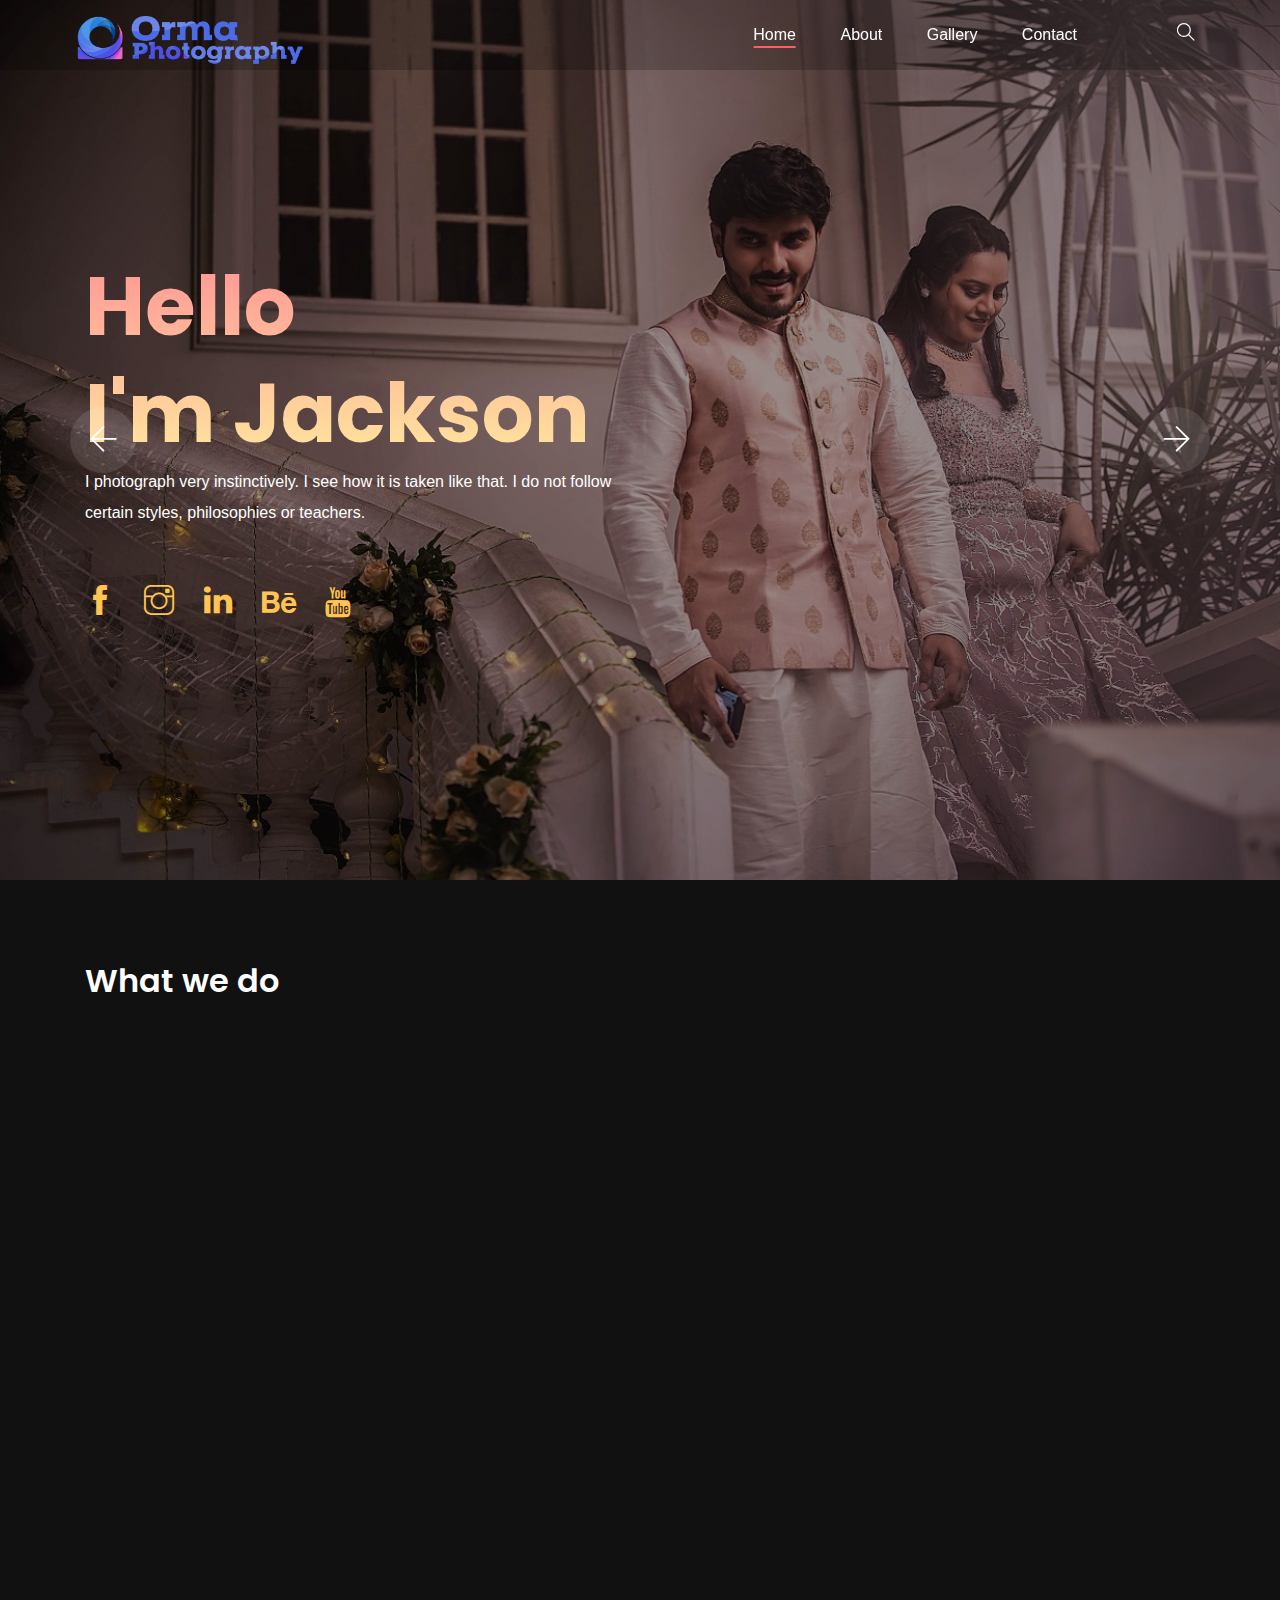
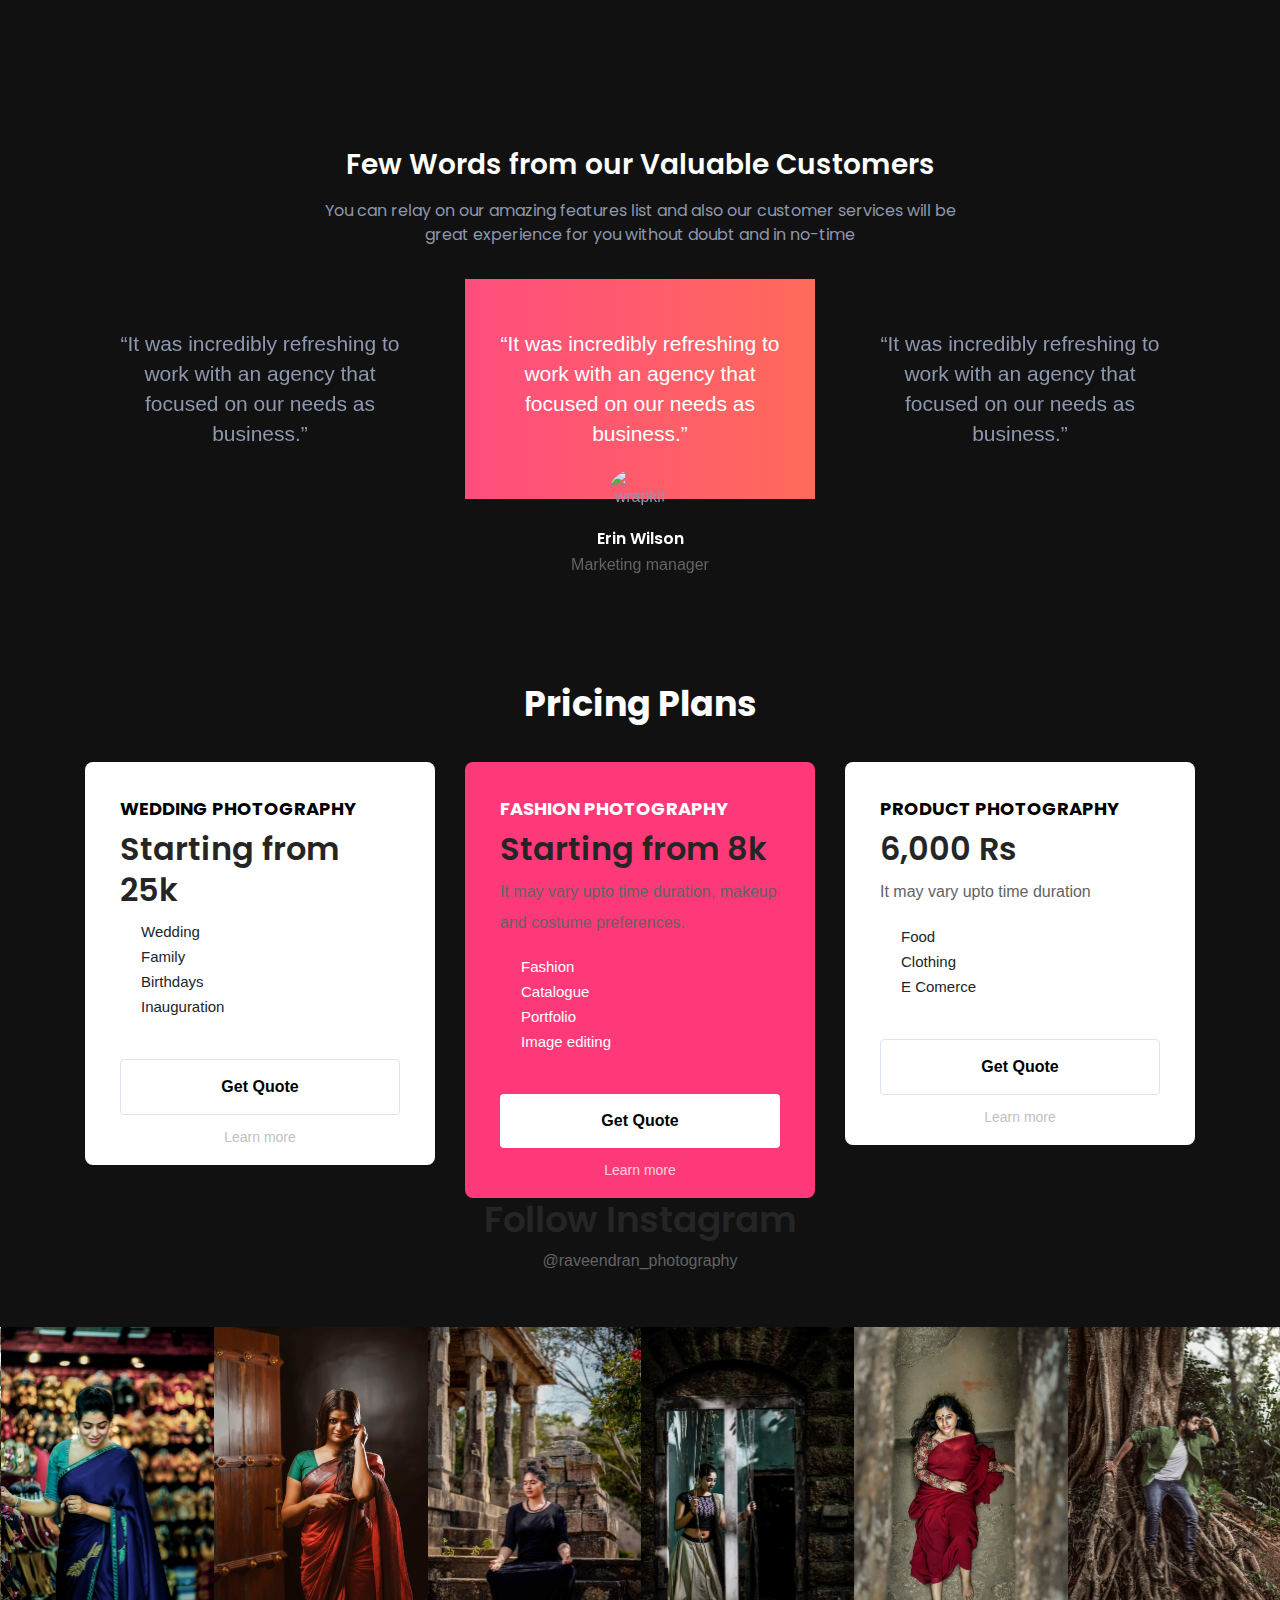
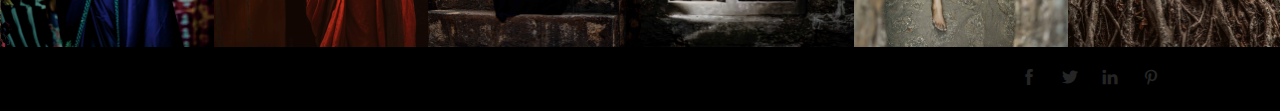
==== index.html @ dded80ff "first view" ====
<!DOCTYPE html>
<html lang="en">

<head>
    <meta charset="UTF-8">
    <meta name="description" content="">
    <meta http-equiv="X-UA-Compatible" content="IE=edge">
    <meta name="viewport" content="width=device-width, initial-scale=1, shrink-to-fit=no">
     
    <link rel="stylesheet" href="https://maxcdn.bootstrapcdn.com/font-awesome/4.7.0/css/font-awesome.min.css">
    <!-- Title -->
    <title>Orma</title>

    <!-- Favicon -->
    <link rel="icon" href="./img/core-img/">

    <!-- Stylesheet -->
    <link rel="stylesheet" href="style.css">

</head>

<body style="background-color: #111;"> 
    <!-- Preloader -->
    <div id="preloader">
        <div class="loader"></div>
    </div>
    <!-- /Preloader -->

    <!-- Top Search Form Area -->
    <div class="top-search-area">
        <div class="modal fade" id="searchModal" tabindex="-1" role="dialog" aria-hidden="true">
            <div class="modal-dialog modal-dialog-centered" role="document">
                <div class="modal-content">
                    <div class="modal-body">
                        <!-- Close -->
                        <button type="button" class="btn close-btn" data-dismiss="modal"><i class="ti-close"></i></button>
                        <!-- Form -->
                        <form action="index.html" method="post">
                            <input type="search" name="top-search-bar" class="form-control" placeholder="Search and hit enter...">
                            <button type="submit">Search</button>
                        </form>
                    </div>
                </div>
            </div>
        </div>
    </div>

    <!-- Header Area Start -->
    <header class="header-area">
        <!-- Main Header Start -->
        <div class="main-header-area">
            <div class="classy-nav-container breakpoint-off">
                <div class="container">
                    <!-- Classy Menu -->
                    <nav class="classy-navbar justify-content-between" id="alimeNav">

                        <!-- Logo -->
                        <!-- <div class="logo-heading" style="display: flex;" > -->
                        <div class="logo">
                            <a class="nav-brand" href="./index.html"><img src="./img/bg-img/Orma Web.png" style="height: 100px;width: 270px;margin: -40px;" alt=""> </a>  
                        </div>
                        <!-- <div class="heading">
                            <h1 style="color: white;">Orma</h1>
                        </div> -->
                     <!-- </div> -->

                        <!-- Navbar Toggler -->
                        <div class="classy-navbar-toggler">
                            <span class="navbarToggler"><span></span><span></span><span></span></span>
                        </div>

                        <!-- Menu -->
                        <div class="classy-menu">
                            <!-- Menu Close Button -->
                            <div class="classycloseIcon">
                                <div class="cross-wrap"><span class="top"></span><span class="bottom"></span></div>
                            </div>
                            <!-- Nav Start -->
                            <div class="classynav">
                                <ul id="nav">
                                    <li class="active"><a href="./index.html">Home</a></li>
                                    <li><a href="./about.html">About</a></li>
                                    <li><a href="./gallery.html">Gallery</a></li>
                                    <!-- <li><a href="./blog.html">Blog</a></li> -->
                                    <li><a href="./contact.html">Contact</a></li>
                                    <script src="https://apps.elfsight.com/p/platform.js" defer></script>
                                    <div style="margin-right: 110px;"  class="elfsight-app-1a7694f8-0f76-4dac-913d-a33b64ca2286"></div>
                                        </ul>
                                    </li>
                                   
                                </ul>

                                <!-- Search Icon -->
                                <div class="search-icon" data-toggle="modal" data-target="#searchModal"><i class="ti-search"></i></div>
                            </div>
                            <!-- Nav End -->
                        </div>
                    </nav>
                </div>
            </div>
        </div>
    </header>
    <!-- Header Area End -->

    <!-- Welcome Area Start -->
    <section class="welcome-area">
        <div class="welcome-slides owl-carousel">
            <!-- Single Slide -->
            <div class="single-welcome-slide bg-img bg-overlay" style="background-image: url(img/bg-img/wed41.jpeg);">
                <div class="container h-100">
                    <div class="row h-100 align-items-center">
                        <!-- Welcome Text -->
                        <div class="col-12 col-lg-8 col-xl-6">
                            <div class="welcome-text">
                                <h2 data-animation="bounceInDown" data-delay="900ms">Hello <br>I'm Jackson</h2>
                                <p data-animation="bounceInDown" data-delay="500ms">I photograph very instinctively. I see how it is taken like that. I do not follow certain styles, philosophies or teachers.</p>
                                <div class="center">
                                    <div class="social icon" style="font-size: xx-large;">
                                        <a href="https://www.facebook.com/orma2016/"><i class="ti-facebook" aria-hidden="true"></i></a>
                                    <a href="https://www.instagram.com/rageesh_raveendran_photography/"><i class="ti-instagram" aria-hidden="true"></i></a>
                                    <a href="https://www.linkedin.com/in/rageesh-r-1a4379125/"><i class="ti-linkedin" aria-hidden="true"></i></a>
                                    <!-- <a href="#"><i class="ti-pinterest" aria-hidden="true"></i></a> -->
                                    <a href="https://www.behance.net/rageeshraveend"><i class="fa fa-behance" aria-hidden="true"></i></a>
                                    <a href="https://youtube.com/channel/UChE6YQY54NoY6M9nlFp555Q"><i class="fa fa-youtube" aria-hidden="true"></i></a>
                                    </div>
                                  </div>
                                <div class="hero-btn-group" data-animation="bounceInDown" data-delay="100ms">
                                    <!-- <a href="#" class="btn alime-btn mb-3 mb-sm-0 mr-4">Get a Quote</a>
                                    <a class="hero-mail-contact" href="mailto:hello.alime@gmail.com">hello.alime@gmail.com</a> -->
                                    
                                </div>
                            </div>
                        </div>
                    </div>
                </div>
            </div>

            

            <!-- Single Slide -->
            <div class="single-welcome-slide bg-img bg-overlay" style="background-image: url(img/bg-img/2.jpg);">
                <div class="container h-100">
                    <div class="row h-100 align-items-center">
                        <!-- Welcome Text -->
                        <div class="col-12 col-lg-8 col-xl-6">
                            <div class="welcome-text">
                                <h2 data-animation="bounceInUp" data-delay="100ms">Hello <br>I'm Alime</h2>
                                <p data-animation="bounceInUp" data-delay="500ms">I photograph very instinctively. I see how it is taken like that. I do not follow certain styles, philosophies or teachers.</p>
                                <!-- <div class="hero-btn-group" data-animation="bounceInUp" data-delay="900ms">
                                    <a href="#" class="btn alime-btn mb-3 mb-sm-0 mr-4">Get a Quote</a>
                                    <a class="hero-mail-contact" href="mailto:hello.alime@gmail.com">hello.alime@gmail.com</a>
                                </div> -->
                                
                                <div class="social icon" style="font-size: xx-large;">
                                    <a href="https://www.facebook.com/orma2016/"><i class="ti-facebook" aria-hidden="true"></i></a>
                                    <a href="https://www.instagram.com/rageesh_raveendran_photography/"><i class="ti-instagram" aria-hidden="true"></i></a>
                                    <a href="https://www.linkedin.com/in/rageesh-r-1a4379125/"><i class="ti-linkedin" aria-hidden="true"></i></a>
                                    <!-- <a href="#"><i class="ti-pinterest" aria-hidden="true"></i></a> -->
                                    <a href="https://www.behance.net/rageeshraveend"><i class="fa fa-behance" aria-hidden="true"></i></a>
                                    <a href="https://youtube.com/channel/UChE6YQY54NoY6M9nlFp555Q"><i class="fa fa-youtube" aria-hidden="true"></i></a>
                                </div>
                                <!--Div where the WhatsApp will be rendered-->  
                                <div id="WAButton"></div>  

                            </div>
                        </div>
                    </div>
                </div>
            </div>
        </div>
    </section>

    <!-- Welcome Area End -->

    


    <!-- Blog Area Start -->
    <div class="alime-blog-area section-padding-80-0 mb-70">
        <div class="container">
            <h2 style="color: white;">What we do</h2>
            <div class="row">

                  <!-- Single Blog Area -->
                  <div class="col-12 col-lg-12">
                    <div class="single-post-area wow fadeInUpBig" data-wow-delay="700ms">
                        <!-- Post Thumbnail -->
                        <a href="wedding.html" class="post-thumbnail"><img src="img/bg-img/wed26.jpeg" alt=""></a>
                        <!-- Post Catagory -->
                        <a href="wedding.html" class="btn post-catagory">wedding</a>
                        <!-- Post Conetent -->
                        <div class="post-content">
                            <div class="post-meta">
                                <!-- <a href="#">May 19, 2019</a>
                                <a href="#">3 Comment</a> -->
                            </div>
                            <!-- <a href="wedding.html" class="post-title">The Female Body Shape Men Find Most Attractive</a> -->
                        </div>
                    </div>
                </div>

                 <!-- Single Blog Area -->
                 <div class="col-12 col-sm-12 col-lg-12">
                    <div class="single-post-area wow fadeInUpBig" data-wow-delay="700ms">
                        <!-- Post Thumbnail -->
                        <a href="fashion.html" class="post-thumbnail"><img src="img/bg-img/fsh10.jpeg" alt=""></a>
                        <!-- Post Catagory -->
                        <a href="fashion.html" class="btn post-catagory">Fashion </a>
                        <!-- Post Conetent -->
                        <div class="post-content">
                            <div class="post-meta">
                                <!-- <a href="#">May 19, 2019</a>
                                <a href="#">3 Comment</a> -->
                            </div>
                            <!-- <a href="fashion.html" class="post-title">Vietnam's largest art community</a> -->
                        </div>
                    </div>
                </div>


                <!-- Single Blog Area -->
                <div class="col-6 col-sm-6 col-lg-6">
                    <div class="single-post-area wow fadeInUpBig " data-wow-delay="400ms">
                        <!-- Post Thumbnail -->
                        <a href="celebraty.html" class="post-thumbnail"><img src="img/bg-img/cel8.jpeg" alt=""></a>
                        <!-- Post Catagory -->
                        <a href="celebraty.html" class="btn post-catagory">CELEBRATY</a>
                        <!-- Post Conetent -->
                        <div class="post-content">
                            <div class="post-meta">
                                <!-- <a href="#">May 19, 2019</a>
                                <a href="#">3 Comment</a> -->
                            </div>
                            <!-- <a href="celebraty.html" class="post-title">URBAN THEORIES</a> -->
                        </div>
                    </div>
                </div>

               

                <!-- Single Blog Area -->
                <div class="col-6 col-sm-6 col-lg-6">
                    <div class="single-post-area wow fadeInUpBig" data-wow-delay="100ms">
                        <!-- Post Thumbnail -->
                        <a href="Ad.html" class="post-thumbnail"><img src="img/bg-img/gym4.jpeg" alt=""></a>
                        <!-- Post Catagory -->
                        <a href="Ad.html" class="btn post-catagory">AD Shoot</a>
                        <!-- Post Conetent -->
                        <div class="post-content">
                            <div class="post-meta">
                                <!-- <a href="#">May 19, 2019</a>
                                <a href="#">3 Comment</a> -->
                            </div>
                            <!-- <a href="Ad.html" class="post-title">Photo awards of the year</a> -->
                        </div>
                    </div>
                </div>

              

                <!-- Single Blog Area -->
                <div class="col-12 col-lg-12">
                    <div class="single-post-area wow fadeInUpBig" data-wow-delay="100ms">
                        <!-- Post Thumbnail -->
                        <a href="product.html" class="post-thumbnail"><img src="img/bg-img/pro2.jpeg" alt=""></a>
                        <!-- Post Catagory -->
                        <a href="product.html" class="btn post-catagory">Product</a>
                        <!-- Post Conetent -->
                        <div class="post-content">
                            <div class="post-meta">
                                <!-- <a href="#">May 19, 2019</a>
                                <a href="#">3 Comment</a> -->
                            </div>
                            <!-- <a href="product.html" class="post-title">Burujh Khalifa</a> -->
                        </div>
                    </div>
                </div>

                <!-- Single Blog Area -->
                <div class="col-12 col-lg-12">
                    <div class="single-post-area wow fadeInUpBig" data-wow-delay="100ms">
                        <!-- Post Thumbnail -->
                        <a href="product.html" class="post-thumbnail"><img src="img/bg-img/pro6.jpeg" alt=""></a>
                        <!-- Post Catagory -->
                        <a href="product.html" class="btn post-catagory">Food</a>
                        <!-- Post Conetent -->
                        <div class="post-content">
                            <div class="post-meta">
                                <!-- <a href="#">May 19, 2019</a>
                                <a href="#">3 Comment</a> -->
                            </div>
                            <!-- <a href="product.html" class="post-title">Burujh Khalifa</a> -->
                        </div>
                    </div>
                </div>
        

            </div>
        </div>
    </div>
    <!-- Blog Area End -->

    <!-- <section>
        <div class="testimonial2 py-5">
            <div class="container">
              <div class="heading">
              </div>
              <div class="owl-carousel owl-theme testi2 mt-4">
                <div class="item">
                  <div class="row position-relative">
                    <div class="col-lg-6 col-md-6 align-self-center">
                      <button class="btn rounded-circle btn-danger btn-md"><i class="icon-bubble"></i></button>
                      <h4 class="my-3">testimonial</h4>
                      <p>
                        Lorem ipsum dolor sit amet, consectetur adipisicing elit, sed do eiusmod tempor incididunt ut labore et dolore magna aliqua. Ut enim ad minim veniam, quis nostrud exercitation ullamco laboris nisi ut aliquip ex ea commodo consequat.
                      </p>
                      <h5 class="mt-4">Simon Duo</h5>
                      <h6 class="subtitle font-weight-normal">Partner, Brevin</h6>
                    </div>
                    <div class="col-lg-6 col-md-6 image-thumb d-none d-md-block">
                      <img src="https://mir-s3-cdn-cf.behance.net/project_modules/max_1200/b105ad89725045.5dfdf1f580059.jpg" alt="wrapkit" class="rounded-circle img-fluid" />
                    </div>
                  </div>
                </div>
                <div class="item">
                  <div class="row position-relative">
                    <div class="col-lg-6 col-md-6 align-self-center">
                      <button class="btn rounded-circle btn-danger btn-md"><i class="icon-bubble"></i></button>
                      <h4 class="my-3">Customer Reviews</h4>
                      <p>
                        Lorem ipsum dolor sit amet, consectetur adipisicing elit, sed do eiusmod tempor incididunt ut labore et dolore magna aliqua. Ut enim ad minim veniam, quis nostrud exercitation ullamco laboris nisi ut aliquip ex ea commodo consequat.
                      </p>
                      <h5 class="mt-4">Simon Duo</h5>
                      <h6 class="subtitle font-weight-normal">Partner, Brevin</h6>
                    </div>
                    <div class="col-lg-6 col-md-6 image-thumb d-none d-md-block">
                      <img src="https://www.wrappixel.com/demos/ui-kit/wrapkit/assets/images/testimonial/2.jpg" alt="wrapkit" class="rounded-circle img-fluid" />
                    </div>
                  </div>
                </div>
                <div class="item">
                  <div class="row position-relative">
                    <div class="col-lg-6 col-md-6 align-self-center">
                      <button class="btn rounded-circle btn-danger btn-md"><i class="icon-bubble"></i></button>
                      <h4 class="my-3">Customer Reviews</h4>
                      <p>
                        Lorem ipsum dolor sit amet, consectetur adipisicing elit, sed do eiusmod tempor incididunt ut labore et dolore magna aliqua. Ut enim ad minim veniam, quis nostrud exercitation ullamco laboris nisi ut aliquip ex ea commodo consequat.
                      </p>
                      <h5 class="mt-4">Simon Duo</h5>
                      <h6 class="subtitle font-weight-normal">Partner, Brevin</h6>
                    </div>
                    <div class="col-lg-6 col-md-6 image-thumb d-none d-md-block">
                      <img src="https://www.wrappixel.com/demos/ui-kit/wrapkit/assets/images/testimonial/3.jpg" alt="wrapkit" class="rounded-circle img-fluid" />
                    </div>
                  </div>
                </div>
              </div>
            </div>
          </div>
    </section> -->

    <section>
        <div class="testimonial5 py-5 bg-inverse">
            <div class="container"> 
              <!-- Row -->
              <div class="row justify-content-center">
                <div class="col-md-7 text-center">
                  <h3 class="mb-3 text-white">Few Words from our Valuable Customers</h3>
                  <h6 class="subtitle font-weight-normal">You can relay on our amazing features list and also our customer services will be great experience for you without doubt and in no-time</h6>
                </div>
              </div>
              <!-- Row -->
              <div class="owl-carousel owl-theme testi5 mt-4 text-center">
                <!-- item -->
                <div class="item">
                  <div class="content">“It was incredibly refreshing to work with an agency that focused on our needs as business.”</div>
                  <div class="customer-thumb">
                    <img src="https://www.wrappixel.com/demos/ui-kit/wrapkit/assets/images/testimonial/1.jpg" alt="wrapkit" class="rounded-circle" />
                    <h6 class="text-white mb-0">Erin Wilson</h6>
                    <p>Marketing manager</p>
                  </div>
                </div>
                <!-- item -->
                <!-- item -->
                <div class="item">
                  <div class="content">“It was incredibly refreshing to work with an agency that focused on our needs as business.”</div>
                  <div class="customer-thumb">
                    <img src="https://www.wrappixel.com/demos/ui-kit/wrapkit/assets/images/testimonial/2.jpg" alt="wrapkit" class="rounded-circle" />
                    <h6 class="text-white mb-0">Erin Wilson</h6>
                    <p>Marketing manager</p>
                  </div>
                </div>
                <!-- item -->
                <!-- item -->
                <div class="item">
                  <div class="content">“It was incredibly refreshing to work with an agency that focused on our needs as business.”</div>
                  <div class="customer-thumb">
                    <img src="https://www.wrappixel.com/demos/ui-kit/wrapkit/assets/images/testimonial/3.jpg" alt="wrapkit" class="rounded-circle" />
                    <h6 class="text-white mb-0">Erin Wilson</h6>
                    <p>Marketing manager</p>
                  </div>
                </div>
                <!-- item -->
                <!-- item -->
                <div class="item">
                  <div class="content">“It was incredibly refreshing to work with an agency that focused on our needs as business.”</div>
                  <div class="customer-thumb">
                    <img src="https://www.wrappixel.com/demos/ui-kit/wrapkit/assets/images/testimonial/3.jpg" alt="wrapkit" class="rounded-circle" />
                    <h6 class="text-white mb-0">Erin Wilson</h6>
                    <p>Marketing manager</p>
                  </div>
                </div>
                <!-- item -->
              </div>
            </div>
          </div>
    </section>





    <main>
        <div class="container">
          <h1 class="text-center pricing-table-title">Pricing Plans</h1>
    
          <!-- <ul class="nav nav-pills justify-content-center pricing-tab" id="pricing-tab" role="tablist">
            <li class="nav-item">
              <a class="nav-link active" id="monthly-tab" data-toggle="pill" href="#monthly" role="tab" aria-controls="monthly"
                aria-selected="true">Monthly</a>
            </li>
            <li class="nav-item">
              <a class="nav-link" id="yearly-tab" data-toggle="pill" href="#yearly" role="tab" aria-controls="yearly"
                aria-selected="false">Yearly</a>
            </li>
          </ul> -->
    
          <div class="tab-content pricing-tab-content" id="pricing-tab-content">
            <div class="tab-pane active" id="monthly" role="tabpanel" aria-labelledby="monthly-tab">
              <div class="row">
                <div class="col-md-4">
                  <div class="card pricing-card">
                    <div class="card-body">
                      <h1 class="pricing-plan-title d-flex align-items-center">WEDDING PHOTOGRAPHY<span class="badge badge-pill offer-badge ml-auto"></span></h1>
                      <!-- <p class="h1 pricing-plan-original-cost"><del></del></p> -->
                      <h2>Starting from 25k<span class="currency"></span></h2>
                      <ul class="pricing-plan-features">
                        <li>Wedding</li>
                        <li>Family</li>
                        <li>Birthdays</li>
                        <li>Inauguration</li>
                      </ul>
                      <a href="https://api.whatsapp.com/send?phone=918848964489" class="btn pricing-plan-purchase-btn">Get Quote</a>
                      <div class="text-center">
                        <a href="https://api.whatsapp.com/send?phone=918848964489" class="pricing-plan-link">Learn more</a>
                      </div>
                    </div>
                  </div>
                </div>
                <div class="col-md-4">
                  <div class="card pricing-card pricing-card-highlighted">
                    <div class="card-body">
                      <h3 class="pricing-plan-title d-flex align-items-center">FASHION PHOTOGRAPHY<span
                          class="badge badge-pill offer-badge ml-auto"></span></h3>
                      <!-- <p class="h1 pricing-plan-original-cost"><del>$23.00</del></p> -->
                      <h2 class="">Starting from 8k<span class="currency"></span></h2>
                      <p> It may vary upto time duration, makeup and costume preferences.</p>
                      <ul class="pricing-plan-features">
                        <li>Fashion</li>
                        <li>Catalogue</li>
                        <li>Portfolio</li>
                        <li>Image editing</li>
                        <!-- <li>5GB file storage</li>
                        <li>File manager</li> -->
                      </ul>
                      <a href="https://api.whatsapp.com/send?phone=918848964489" class="btn pricing-plan-purchase-btn">Get Quote</a>
                      <div class="text-center">
                        <a href="https://api.whatsapp.com/send?phone=918848964489" class="pricing-plan-link">Learn more</a>
                      </div>
                    </div>
                  </div>
                </div>
                <div class="col-md-4">
                  <div class="card pricing-card">
                    <div class="card-body">
                      <h3 class="pricing-plan-title d-flex align-items-center">PRODUCT PHOTOGRAPHY <span
                          class="badge badge-pill offer-badge ml-auto"></span></h3>
                      <p class="h1 pricing-plan-original-cost"><del></del></p>
                      <h2 class="">6,000 <span class="currency">Rs</span></h2>
                      <p>It may vary upto time duration</p>
                      <ul class="pricing-plan-features">
                        <li>Food</li>
                        <li>Clothing</li>
                        <li>E Comerce</li>
                        <!-- <li>5GB file storage</li>
                        <li>File manager</li>
                        <li>Upgrade any time</li>
                        <li>5GB file storage</li>                   -->
                      </ul>
                      <a href="https://api.whatsapp.com/send?phone=918848964489" class="btn pricing-plan-purchase-btn">Get Quote</a>
                      <div class="text-center">
                        <a href="https://api.whatsapp.com/send?phone=918848964489" class="pricing-plan-link">Learn more</a>
                      </div>
                    </div>
                  </div>
                </div>
              </div>
            </div>

          </div>
        </div>
      </main>

      
      
     


      

    <!-- Follow Area Start -->
    <section class="follow-area clearfix">
        <div class="container">
            <div class="row">
                <div class="col-12">
                    <div class="section-heading text-center">
                        <h2>Follow Instagram</h2>
                        <p>@raveendran_photography</p>
                    </div>
                </div>
            </div>
        </div>

        <!-- Instagram Feed Area -->
        <div class="instragram-feed-area owl-carousel" >
            <!-- Single Instagram Item -->
            <div class="single-instagram-item">
                <img  src="img/bg-img/cel16.jpeg" alt="">
                <div class="instagram-hover-content text-center d-flex align-items-center justify-content-center">
                    <a href="#">
                        <i class="ti-instagram" aria-hidden="true"></i>
                        <span>@raveendran_photography</span>
                    </a>
                </div>
            </div>
            <!-- Single Instagram Item -->
            <div class="single-instagram-item">
                <img  src="img/bg-img/fsh19.jpeg" alt="">
                <div class="instagram-hover-content text-center d-flex align-items-center justify-content-center">
                    <a href="#">
                        <i class="ti-instagram" aria-hidden="true"></i>
                        <span>@raveendran_photography</span>
                    </a>
                </div>
            </div>
            <!-- Single Instagram Item -->
            <div class="single-instagram-item">
                <img  src="img/bg-img/fsh26.jpeg" alt="">
                <div class="instagram-hover-content text-center d-flex align-items-center justify-content-center">
                    <a href="#">
                        <i class="ti-instagram" aria-hidden="true"></i>
                        <span>@raveendran_photography</span>
                    </a>
                </div>
            </div>
            <!-- Single Instagram Item -->
            <div class="single-instagram-item">
                <img  src="img/bg-img/fsh22.jpeg" alt="">
                <div class="instagram-hover-content text-center d-flex align-items-center justify-content-center">
                    <a href="#">
                        <i class="ti-instagram" aria-hidden="true"></i>
                        <span>@raveendran_photography</span>
                    </a>
                </div>
            </div>
            <!-- Single Instagram Item -->
            <div class="single-instagram-item">
                <img  src="img/bg-img/fsh24.jpeg" alt="">
                <div class="instagram-hover-content text-center d-flex align-items-center justify-content-center">
                    <a href="#">
                        <i class="ti-instagram" aria-hidden="true"></i>
                        <span>@raveendran_photography</span>
                    </a>
                </div>
            </div>
            <!-- Single Instagram Item -->
            <div class="single-instagram-item">
                <img  src="img/bg-img/gym8.jpeg" alt="">
                <div class="instagram-hover-content text-center d-flex align-items-center justify-content-center">
                    <a href="#">
                        <i class="ti-instagram" aria-hidden="true"></i>
                        <span>@raveendran_photography</span>
                    </a>
                </div>
            </div>
        </div>
    </section>
    <!-- Follow Area End -->

    <!-- Footer Area Start -->
    <footer class="footer-area" style="background-color: black;">
        <div class="container">
            <div class="row">
                <div class="col-12">
                    <div class="footer-content d-flex align-items-center justify-content-between">
                        <!-- Copywrite Text -->
                        <div class="copywrite-text" >
                            <p><!-- Link back to Colorlib can't be removed. Template is licensed under CC BY 3.0. -->
<!-- Copyright &copy;<script>document.write(new Date().getFullYear());</script> All rights reserved | This template is made with <i class="fa fa-heart-o" aria-hidden="true"></i> by <a href="https://colorlib.com" target="_blank">Colorlib</a> -->
<!-- Link back to Colorlib can't be removed. Template is licensed under CC BY 3.0. --></p>
                        </div>
                        <!-- Footer Logo -->
                        <div class="footer-logo">
                            <a href="#"><img src="img/core-img/" alt=""></a>
                        </div>
                        <!-- Social Info -->
                        <div class="social-info">
                            <a href="#"><i class="ti-facebook" aria-hidden="true"></i></a>
                            <a href="#"><i class="ti-twitter-alt" aria-hidden="true"></i></a>
                            <a href="#"><i class="ti-linkedin" aria-hidden="true"></i></a>
                            <a href="#"><i class="ti-pinterest" aria-hidden="true"></i></a>
                            <a href=""><i class="fa-behance" aria-hidden="true"></i></a>
                        </div>  
                    </div>
                </div>
            </div>
        </div>
    </footer>
    <!-- Footer Area End -->

    <!-- **** All JS Files ***** -->
    <!-- jQuery 2.2.4 -->
    <script src="js/jquery.min.js"></script>
    <!-- Popper -->
    <script src="js/popper.min.js"></script>
    <!-- Bootstrap -->
    <script src="js/bootstrap.min.js"></script>
    <!-- All Plugins -->
    <script src="js/alime.bundle.js"></script>
    <!-- Active -->
    <script src="js/default-assets/active.js"></script>

        <!--JQuery-->  
<script type="text/javascript" src="jquery-3.3.1.min.js"></script>  
<!--Floating WhatsApp css-->  
<link rel="stylesheet" href="floating-wpp.min.css">  
<!--Floating WhatsApp javascript-->  
<script type="text/javascript" src="floating-wpp.min.js"></script>

    
    
</body>

</html>

<script>
    $('.testi2').owlCarousel({
  loop: true,
  margin: 20,
  nav: false,
  dots: true,
  autoplay: true,
  responsiveClass: true,
  responsive: {
    0: {
      items: 1,
      nav: false
    },
    1170: {
      items: 1
    }
  }
});

$(function() {
    // 1) ASSIGN EACH 'DOT' A NUMBER
    dotcount = 1;
    $('.testi2 .owl-dot').each(function() {
        $(this).addClass('dotnumber' + dotcount);
        $(this).attr('data-info', dotcount);
        dotcount = dotcount + 1;
    });
    // 2) ASSIGN EACH 'SLIDE' A NUMBER
    slidecount = 1;
    $('.testi2 .owl-item').not('.cloned').each(function() {
        $(this).addClass('slidenumber' + slidecount);
        slidecount = slidecount + 1;
    });
    $('.testi2 .owl-dot').each(function() {
        grab = jQuery(this).data('info');
        slidegrab = $('.slidenumber' + grab + ' img').attr('src');
        console.log(slidegrab);
        $(this).css("background-image", "url(" + slidegrab + ")");
    });
    // THIS FINAL BIT CAN BE REMOVED AND OVERRIDEN WITH YOUR OWN CSS OR FUNCTION, I JUST HAVE IT
    // TO MAKE IT ALL NEAT 

});

$('.testi5').owlCarousel({
    loop: true,
    margin: 30,
    nav: false,
    navText: ['<i class="icon-arrow-left"></i>', '<i class="icon-arrow-right"></i>'],
    dots: true,
    autoplay: true,
    center: true,
    responsiveClass: true,
    responsive: {
        0: {
            items: 1

        },
        1024: {
            items: 3
        }
    }
})
</script>
---- style.css ----
/* ------------------------------------------
[Master Stylesheet]

Template Name: Alime - Photography HTML Template
Template Author: Colorlib
Template Author URL: http://colorlib.com
Version: 1.0.0
Last Update: Feb 22, 2019


[Tables of CSS Content]

+ body

    - 01.0 Reboot CSS
    - 02.0 Spacing CSS
    - 03.0 Preloader CSS
    - 04.0 Heading CSS
    - 05.0 Backtotop CSS
    - 06.0 Buttons CSS
    - 07.0 Header CSS
    - 08.0 Hero CSS
    - 09.0 Footer CSS
    - 10.0 Follow CSS
    - 11.0 About CSS
    - 12.0 Breadcrumb CSS
    - 13.0 Blog CSS
    - 14.0 Team CSS
    - 15.0 Gallery CSS
    - 16.0 Contact CSS

--------------------------------------------- */
/* Import Fonts & All CSS */
@import url("https://fonts.googleapis.com/css?family=Poppins:100,200,300,400,500,600,700");
@import url(css/bootstrap.min.css);
@import url(css/animate.css);
@import url(css/default-assets/classy-nav.css);
@import url(css/owl.carousel.min.css);
@import url(css/magnific-popup.css);
@import url(css/font-awesome.min.css);
@import url(css/default-assets/themify-icons.css);
@import url(css/style.css);
/* :: 01.0 Reboot CSS */
* {
  margin: 0;
  padding: 0; }

body {
  font-family: "Poppins", sans-serif;
  font-weight: 400;
  font-size: 16px;
  position: relative;
  z-index: auto; }

h1,
h2,
h3,
h4,
h5,
h6 {
  font-family: "Poppins", sans-serif;
  color: #252525;
  line-height: 1.3;
  font-weight: 600; }

a,
a:active,
a:focus,
a:hover {
  color: #252525;
  text-decoration: none;
  -webkit-transition-duration: 500ms;
  -o-transition-duration: 500ms;
  transition-duration: 500ms;
  outline: none;
  font-weight: 500; }

li {
  list-style: none; }

p {
  line-height: 1.9;
  color: #636363;
  font-size: 16px;
  font-weight: 400; }

img {
  width: 100%;
  height: auto; }

ul {
  margin: 0;
  padding: 0; }
  ul li {
    margin: 0;
    padding: 0; }

.bg-overlay {
  position: relative;
  z-index: 1; }
  .bg-overlay::after {
    position: absolute;
    content: "";
    height: 100%;
    width: 100%;
    top: 0;
    left: 0;
    z-index: -1;
    background-color: rgba(0, 0, 0, 0.4); }

.bg-img {
  background-position: center center !important;
  background-size: cover !important;
  background-repeat: no-repeat !important; }

.jarallax {
  position: relative;
  z-index: 0; }
  .jarallax > .jarallax-img {
    position: absolute;
    object-fit: cover;
    font-family: 'object-fit: cover';
    top: 0;
    left: 0;
    width: 100%;
    height: 100%;
    z-index: -1; }

.mfp-image-holder .mfp-close,
.mfp-iframe-holder .mfp-close {
  position: fixed;
  z-index: 100;
  color: #ffffff;
  right: 20px;
  text-align: center;
  padding-right: 0;
  width: 100%;
  top: 20px;
  width: 30px;
  background: #fc6060;
  height: 30px;
  line-height: 30px; }

img.mfp-img {
  -webkit-box-shadow: 0 2px 40px 8px rgba(15, 15, 15, 0.15);
  box-shadow: 0 2px 40px 8px rgba(15, 15, 15, 0.15); }

button.mfp-close,
button.mfp-arrow {
  background: #fc6060; }

.mfp-bottom-bar {
  display: none !important; }

.mfp-bg {
  background-color: #000000; }

.bg-transparent {
  background-color: transparent !important; }

.bg-gray {
  background-color: #f7f7f7 !important; }

textarea:focus,
input:focus {
  outline: none; }

textarea:invalid,
input:invalid,
textarea:required,
input:required {
  box-shadow: none !important; }

.border {
  border-color: #ebebeb; }

.mfp-arrow-left::after {
  border-right-color: transparent; }

.mfp-arrow-left::before {
  border-right-color: #ffffff; }

.mfp-arrow-right::after {
  border-left-color: transparent; }

.mfp-arrow-right::before {
  border-left-color: #ffffff; }

/* :: 02.0 Spacing CSS */
.mt-15 {
  margin-top: 15px; }

.mt-30 {
  margin-top: 30px; }

.mt-40 {
  margin-top: 40px; }

.mt-50 {
  margin-top: 50px; }

.mt-70 {
  margin-top: 70px; }

.mt-80 {
  margin-top: 80px; }

.mt-100 {
  margin-top: 100px; }

.mt-150 {
  margin-top: 150px; }

.mr-15 {
  margin-right: 15px; }

.mr-30 {
  margin-right: 30px; }

.mr-50 {
  margin-right: 50px; }

.mr-100 {
  margin-right: 100px; }

.mb-10 {
  margin-bottom: 10px; }

.mb-15 {
  margin-bottom: 15px; }

.mb-30 {
  margin-bottom: 30px; }

.mb-40 {
  margin-bottom: 40px; }

.mb-50 {
  margin-bottom: 50px; }

.mb-60 {
  margin-bottom: 60px; }

.mb-70 {
  margin-bottom: 70px; }

.mb-80 {
  margin-bottom: 80px; }

.mb-100 {
  margin-bottom: 100px; }

.ml-15 {
  margin-left: 15px; }

.ml-30 {
  margin-left: 30px; }

.ml-50 {
  margin-left: 50px; }

.ml-100 {
  margin-left: 100px; }

.pt-50 {
  padding-top: 50px !important; }

.section-padding-80 {
  padding-top: 80px;
  padding-bottom: 80px; }

.section-padding-0-80 {
  padding-top: 0;
  padding-bottom: 80px; }

.section-padding-80-0 {
  padding-top: 80px;
  padding-bottom: 0; }

.section-padding-80-50 {
  padding-top: 80px;
  padding-bottom: 50px; }

.section-padding-100 {
  padding-top: 100px;
  padding-bottom: 100px; }

.section-padding-0-100 {
  padding-top: 0;
  padding-bottom: 100px; }

.section-padding-100-0 {
  padding-top: 100px;
  padding-bottom: 0; }

/* :: 3.0 Preloader CSS */
#preloader {
  position: fixed;
  width: 100%;
  height: 100%;
  z-index: 9999999;
  top: 0;
  left: 0;
  background-color: #ffffff;
  display: -webkit-box;
  display: -ms-flexbox;
  display: flex;
  -webkit-box-align: center;
  -ms-flex-align: center;
  align-items: center;
  -webkit-box-pack: center;
  -ms-flex-pack: center;
  justify-content: center;
  overflow: hidden; }

.loader,
.loader:before,
.loader:after {
  border-radius: 50%;
  width: 2.5em;
  height: 2.5em;
  -webkit-animation-fill-mode: both;
  animation-fill-mode: both;
  -webkit-animation: load7 1.8s infinite ease-in-out;
  animation: load7 1.8s infinite ease-in-out; }

.loader {
  margin-top: -20px;
  color: #fc6060;
  font-size: 6px;
  position: relative;
  -webkit-transform: translateZ(0);
  -ms-transform: translateZ(0);
  transform: translateZ(0);
  -webkit-animation-delay: -0.16s;
  animation-delay: -0.16s; }

.loader:before,
.loader:after {
  content: '';
  position: absolute;
  top: 0; }

.loader:before {
  left: -3.5em;
  -webkit-animation-delay: -0.32s;
  animation-delay: -0.32s; }

.loader:after {
  left: 3.5em; }

@-webkit-keyframes load7 {
  0%,
    80%,
    100% {
    box-shadow: 0 2.5em 0 -1.3em; }
  40% {
    box-shadow: 0 2.5em 0 0; } }
@keyframes load7 {
  0%,
    80%,
    100% {
    box-shadow: 0 2.5em 0 -1.3em; }
  40% {
    box-shadow: 0 2.5em 0 0; } }
/* :: 4.0 Heading CSS */
.section-heading {
  position: relative;
  z-index: 1;
  margin-bottom: 50px; }
  .section-heading h2 {
    font-size: 36px;
    text-transform: capitalize;
    margin-bottom: 5px;
    display: block;
    line-height: 1.2; }
    @media only screen and (max-width: 767px) {
      .section-heading h2 {
        font-size: 24px; } }
  .section-heading p {
    margin-bottom: 0; }
  .section-heading.white p,
  .section-heading.white h2 {
    color: #ffffff; }

/* :: 5.0 Backtotop CSS */
#scrollUp {
  position: fixed;
  right: 40px;
  font-size: 20px;
  line-height: 40px;
  width: 40px;
  height: 40px;
  bottom: 40px;
  background-color: #fc6060;
  color: #ffffff;
  text-align: center;
  -webkit-transition-duration: 500ms;
  -o-transition-duration: 500ms;
  transition-duration: 500ms;
  border-radius: 50%;
  -webkit-box-shadow: 0 2px 40px 8px rgba(15, 15, 15, 0.15);
  box-shadow: 0 2px 40px 8px rgba(15, 15, 15, 0.15);
  z-index: 15962536; }
  @media only screen and (max-width: 767px) {
    #scrollUp {
      right: 20px;
      bottom: 20px; } }
  #scrollUp:focus, #scrollUp:hover {
    background-color: #000000;
    color: #ffffff; }

/* :: 6.0 Buttons CSS */
.btn:focus {
  box-shadow: none; }

.alime-btn {
  position: relative;
  z-index: 1;
  min-width: 160px;
  height: 46px;
  line-height: 42px;
  font-size: 16px;
  font-weight: 500;
  display: inline-block;
  padding: 0 30px;
  text-align: center;
  text-transform: capitalize;
  background-color: transparent;
  color: #ffffff;
  border: 2px solid #fc6060;
  border-radius: 60px;
  -webkit-transition-duration: 500ms;
  -o-transition-duration: 500ms;
  transition-duration: 500ms; }
  .alime-btn.btn-2 {
    color: #252525; }
  .alime-btn:focus, .alime-btn:hover {
    font-weight: 500;
    -webkit-box-shadow: 0 2px 40px 8px rgba(15, 15, 15, 0.15);
    box-shadow: 0 2px 40px 8px rgba(15, 15, 15, 0.15);
    background-color: #fc6060;
    color: #ffffff; }

.badges-btn {
  background-color: #ebebeb;
  padding: 5px 15px;
  display: inline-block;
  color: #636363;
  font-size: 12px;
  font-weight: 500;
  text-transform: uppercase;
  border-radius: 2px;
  -webkit-transition-duration: 500ms;
  -o-transition-duration: 500ms;
  transition-duration: 500ms;
  letter-spacing: 1px; }
  .badges-btn:hover, .badges-btn:focus {
    background-color: #fc6060;
    color: #ffffff;
    font-weight: 500; }

/* :: 7.0 Header CSS */
.header-area {
  position: fixed;
  z-index: 100;
  width: 100%;
  -webkit-transition-duration: 500ms;
  -o-transition-duration: 500ms;
  transition-duration: 500ms;
  background-color: transparent; }
  .header-area .search-icon {
    position: relative;
    z-index: 1;
    margin-left: 80px; }
    .header-area .search-icon i {
      font-size: 18px;
      color: #ffffff;
      cursor: pointer; }

.top-search-area .modal {
  background-color: rgba(0, 0, 0, 0.7); }
.top-search-area .modal-content .modal-body {
  padding: 50px; }
  .top-search-area .modal-content .modal-body button.close-btn {
    position: absolute;
    top: 15px;
    right: 15px;
    z-index: 10;
    font-size: 14px; }
    .top-search-area .modal-content .modal-body button.close-btn.btn {
      padding: 0;
      background-color: transparent; }
.top-search-area form {
  width: 100%;
  position: relative;
  z-index: 1; }
  .top-search-area form input {
    width: 100%;
    height: 50px;
    border: none;
    -webkit-box-shadow: 0 0 30px 15px rgba(0, 0, 0, 0.08);
    box-shadow: 0 0 30px 15px rgba(0, 0, 0, 0.08);
    border-radius: 6px;
    font-size: 12px;
    font-style: italic;
    padding: 0 20px; }
    .top-search-area form input:focus {
      -webkit-box-shadow: 0 0 30px 15px rgba(0, 0, 0, 0.08);
      box-shadow: 0 0 30px 15px rgba(0, 0, 0, 0.08); }
  .top-search-area form button {
    position: absolute;
    width: 100px;
    height: 50px;
    top: 0;
    right: 0;
    z-index: 10;
    border-radius: 0 6px 6px 0;
    border: none;
    background-color: #fc6060;
    font-weight: 600;
    font-size: 14px;
    text-transform: uppercase;
    text-align: center;
    color: #ffffff;
    cursor: pointer; }

.classy-nav-container {
  background-color: transparent;
  padding: 0; }
  .classy-nav-container .classy-navbar {
    -webkit-transition-duration: 500ms;
    -o-transition-duration: 500ms;
    transition-duration: 500ms;
    height: 70px;
    padding: 0; }
    @media only screen and (max-width: 767px) {
      .classy-nav-container .classy-navbar .nav-brand {
        max-width: 90px;
        margin-right: 15px; } }
    .classy-nav-container .classy-navbar .classynav ul li a {
      font-size: 16px;
      text-transform: capitalize;
      color: #ffffff;
      font-weight: 500;
      padding: 0 20px; }
      .classy-nav-container .classy-navbar .classynav ul li a:hover, .classy-nav-container .classy-navbar .classynav ul li a:focus {
        color: #fc6060; }
      @media only screen and (min-width: 992px) and (max-width: 1199px) {
        .classy-nav-container .classy-navbar .classynav ul li a {
          font-size: 14px; } }
      @media only screen and (min-width: 768px) and (max-width: 991px) {
        .classy-nav-container .classy-navbar .classynav ul li a {
          font-size: 14px;
          color: #252525; }
          .classy-nav-container .classy-navbar .classynav ul li a:hover, .classy-nav-container .classy-navbar .classynav ul li a:focus {
            color: #fc6060; } }
      @media only screen and (max-width: 767px) {
        .classy-nav-container .classy-navbar .classynav ul li a {
          font-size: 14px;
          color: #252525; }
          .classy-nav-container .classy-navbar .classynav ul li a:hover, .classy-nav-container .classy-navbar .classynav ul li a:focus {
            color: #fc6060; } }
    .classy-nav-container .classy-navbar .classynav ul li.cn-dropdown-item ul li a, .classy-nav-container .classy-navbar .classynav ul li.megamenu-item ul li a {
      font-size: 14px;
      text-transform: capitalize;
      height: 42px;
      line-height: 42px;
      padding: 0 30px;
      color: #252525; }
      .classy-nav-container .classy-navbar .classynav ul li.cn-dropdown-item ul li a:focus, .classy-nav-container .classy-navbar .classynav ul li.cn-dropdown-item ul li a:hover, .classy-nav-container .classy-navbar .classynav ul li.megamenu-item ul li a:focus, .classy-nav-container .classy-navbar .classynav ul li.megamenu-item ul li a:hover {
        color: #fc6060; }

.classynav ul li.active a {
  position: relative;
  z-index: 1; }
  .classynav ul li.active a::before {
    width: calc(100% - 40px);
    height: 2px;
    background-color: #fc6060;
    position: absolute;
    bottom: 7px;
    left: 0;
    z-index: 1;
    content: '';
    left: 50%;
    transform: translateX(-50%); }
    @media only screen and (min-width: 768px) and (max-width: 991px) {
      .classynav ul li.active a::before {
        display: none; } }
    @media only screen and (max-width: 767px) {
      .classynav ul li.active a::before {
        display: none; } }

.classynav ul li.has-down > a::after,
.classynav ul li.has-down.active > a::after,
.classynav ul li.megamenu-item > a::after {
  color: #fc6060; }

.breakpoint-off .classynav ul li .dropdown,
.breakpoint-off .classynav ul li .megamenu {
  width: 210px;
  -webkit-box-shadow: 0 2px 40px 8px rgba(15, 15, 15, 0.15);
  box-shadow: 0 2px 40px 8px rgba(15, 15, 15, 0.15);
  border-radius: 6px; }

.breakpoint-off .classynav ul li .megamenu {
  width: 100%; }

.classy-navbar-toggler .navbarToggler span {
  background-color: #252525; }

.main-header-area {
  position: relative;
  z-index: 1;
  background-color: transparent;
  -webkit-transition-duration: 500ms;
  -o-transition-duration: 500ms;
  transition-duration: 500ms;
  height: 70px;
  background-color: rgba(0, 0, 0, 0.2); }
  .main-header-area.sticky {
    background-color: #000000; }

.classy-navbar-toggler .navbarToggler span {
  background-color: #ffffff; }

/* :: 8.0 Hero CSS */
.welcome-area {
  position: relative;
  z-index: 1; }

.welcome-slides {
  position: relative;
  z-index: 1;
  overflow: hidden; }
  .welcome-slides .owl-prev,
  .welcome-slides .owl-next {
    -webkit-transition-duration: 500ms;
    -o-transition-duration: 500ms;
    transition-duration: 500ms;
    width: 66px;
    height: 66px;
    border-radius: 50%;
    background-color: rgba(255, 255, 255, 0.1);
    position: absolute;
    top: 50%;
    left: 70px;
    margin-top: -33px;
    z-index: 10;
    text-align: center;
    line-height: 70px;
    color: #ffffff;
    font-size: 30px; }
    .welcome-slides .owl-prev:hover, .welcome-slides .owl-prev:focus,
    .welcome-slides .owl-next:hover,
    .welcome-slides .owl-next:focus {
      background-color: #fc6060; }
    @media only screen and (min-width: 768px) and (max-width: 991px) {
      .welcome-slides .owl-prev,
      .welcome-slides .owl-next {
        left: 30px; } }
    @media only screen and (max-width: 767px) {
      .welcome-slides .owl-prev,
      .welcome-slides .owl-next {
        width: 40px;
        left: 15px;
        height: 40px;
        font-size: 18px;
        line-height: 44px; } }
  .welcome-slides .owl-next {
    left: auto;
    right: 70px; }
    @media only screen and (min-width: 768px) and (max-width: 991px) {
      .welcome-slides .owl-next {
        right: 30px; } }
    @media only screen and (max-width: 767px) {
      .welcome-slides .owl-next {
        right: 15px; } }

.single-welcome-slide {
  position: relative;
  z-index: 2;
  width: 100%;
  height: 880px;
  background-color: #fc6060; }
  @media only screen and (min-width: 992px) and (max-width: 1199px) {
    .single-welcome-slide {
      height: 750px; } }
  @media only screen and (min-width: 768px) and (max-width: 991px) {
    .single-welcome-slide {
      height: 750px; } }
  @media only screen and (max-width: 767px) {
    .single-welcome-slide {
      height: 600px; } }
  .single-welcome-slide .welcome-text {
    position: relative;
    z-index: 1; }
    .single-welcome-slide .welcome-text h2 {
      font-weight: 700;
      font-size: 82px;
      display: block;
      margin-bottom: 0;
      background: -webkit-linear-gradient(#ff9696, #ffe89e);
      -webkit-background-clip: text;
      -webkit-text-fill-color: transparent; }
      @media only screen and (max-width: 767px) {
        .single-welcome-slide .welcome-text h2 {
          font-size: 42px; } }
    .single-welcome-slide .welcome-text p {
      color: #ffffff;
      margin-bottom: 50px;
      display: block; }
    .single-welcome-slide .welcome-text .hero-mail-contact {
      color: #ffffff;
      font-style: italic;
      text-decoration: underline; }
      .single-welcome-slide .welcome-text .hero-mail-contact:hover, .single-welcome-slide .welcome-text .hero-mail-contact:focus {
        color: #fc6060; }

/* :: 9.0 Footer CSS */
.footer-content {
  padding: 20px 0; }
  .footer-content .copywrite-text {
    position: relative;
    z-index: 1; }
    .footer-content .copywrite-text p {
      margin-bottom: 0;
      color: #252525; }
      @media only screen and (max-width: 767px) {
        .footer-content .copywrite-text p {
          font-size: 12px; } }
      .footer-content .copywrite-text p a {
        color: #fc6060;
        font-weight: 400; }
        @media only screen and (max-width: 767px) {
          .footer-content .copywrite-text p a {
            font-size: 12px; } }
  @media only screen and (max-width: 767px) {
    .footer-content .footer-logo a img {
      max-width: 50px; } }
  .footer-content .social-info a {
    color: #252525;
    font-size: 16px;
    margin-right: 20px; }
    .footer-content .social-info a:last-child {
      margin-right: 0; }
    @media only screen and (max-width: 767px) {
      .footer-content .social-info a {
        margin-right: 5px;
        font-size: 12px; } }
    .footer-content .social-info a:hover, .footer-content .social-info a:focus {
      color: #fc6060; }

 .social a{
    color: #ffc451;
    font-size: 30px;
    margin-right: 20px; 
    /* background-color: #111; */
    border-radius: 10px solid;
 }    
 .social a:last-child {
  margin-right: 0; }
@media only screen and (max-width: 767px) {
  .social a {
    margin-right: 5px;
    font-size: 30px; } }
    .social a:hover,.social a:focus{
      /* color: #007bff; */
      color: rgb(29, 161, 242);
    }

/* :: 10.0 Follow CSS */
.single-instagram-item {
  position: relative;
  z-index: 1;
  overflow: hidden;
  -webkit-transition-duration: 500ms;
  -o-transition-duration: 500ms;
  transition-duration: 500ms; }
  .single-instagram-item img {
    width: 100%;
    -webkit-transition-duration: 1500ms;
    -o-transition-duration: 1500ms;
    transition-duration: 1500ms; }
  .single-instagram-item .instagram-hover-content {
    width: 100%;
    height: 100%;
    position: absolute;
    top: 0;
    bottom: 0;
    left: 0;
    right: 0;
    background-color: rgba(252, 96, 96, 0.9);
    opacity: 0;
    visibility: hidden;
    -webkit-transition-duration: 500ms;
    -o-transition-duration: 500ms;
    transition-duration: 500ms; }
    .single-instagram-item .instagram-hover-content a {
      text-align: center; }
      .single-instagram-item .instagram-hover-content a i {
        color: #ffffff;
        font-size: 32px;
        display: block;
        margin-bottom: 15px; }
      .single-instagram-item .instagram-hover-content a span {
        font-size: 14px;
        margin-bottom: 0;
        color: #ffffff; }
        @media only screen and (min-width: 992px) and (max-width: 1199px) {
          .single-instagram-item .instagram-hover-content a span {
            font-size: 12px; } }
        @media only screen and (min-width: 768px) and (max-width: 991px) {
          .single-instagram-item .instagram-hover-content a span {
            font-size: 12px; } }
        @media only screen and (max-width: 767px) {
          .single-instagram-item .instagram-hover-content a span {
            font-size: 12px; } }
  .single-instagram-item:hover img {
    -webkit-transform: scale(1.1);
    -ms-transform: scale(1.1);
    transform: scale(1.1); }
  .single-instagram-item:hover .instagram-hover-content {
    opacity: 1;
    visibility: visible; }

.instagram-gallery-single-item:hover .instagram-hover-content .zoom-img {
  margin-top: 0;
  opacity: 1; }

/* :: 11.0 About CSS */
.about-us-content h3 {
  font-size: 36px;
  display: block;
  margin-bottom: 5px; }
  @media only screen and (max-width: 767px) {
    .about-us-content h3 {
      font-size: 24px; } }
.about-us-content .line {
  height: 3px;
  width: 70px;
  background-color: #fc6060;
  margin-bottom: 30px; }

.about-video-area {
  position: relative;
  z-index: 1;
  border-radius: 10px; }
  .about-video-area img {
    -webkit-box-shadow: 3px 0 24px rgba(0, 0, 0, 0.15);
    box-shadow: 3px 0 24px rgba(0, 0, 0, 0.15);
    width: 100%;
    border-radius: 10px; }
  .about-video-area .video-icon a {
    position: absolute;
    top: 50%;
    left: 50%;
    z-index: 99;
    -webkit-transform: translate(-50%, -50%);
    -ms-transform: translate(-50%, -50%);
    transform: translate(-50%, -50%);
    color: #ffffff;
    height: 50px;
    width: 50px;
    display: inline-block;
    background-color: #fc6060;
    text-align: center;
    line-height: 56px;
    font-size: 38px;
    border-radius: 50%; }
    .about-video-area .video-icon a::after {
      content: '';
      position: absolute;
      width: 0%;
      height: 0%;
      border-radius: 50%;
      background-color: transparent;
      top: 50%;
      left: 50%;
      -webkit-transform: translate(-50%, -50%);
      -ms-transform: translate(-50%, -50%);
      transform: translate(-50%, -50%);
      border: 2px solid #fc6060;
      -webkit-animation: video-icon 1200ms linear infinite;
      animation: video-icon 1200ms linear infinite;
      z-index: -10; }
    .about-video-area .video-icon a:hover, .about-video-area .video-icon a:focus {
      background-color: #000000; }
      .about-video-area .video-icon a:hover::after, .about-video-area .video-icon a:focus::after {
        border: 2px solid #000000; }

@-webkit-keyframes video-icon {
  0% {
    width: 0;
    height: 0;
    opacity: 1; }
  50% {
    width: 100%;
    height: 100%;
    opacity: 1; }
  100% {
    width: 200%;
    height: 200%;
    opacity: 0; } }
@keyframes video-icon {
  0% {
    width: 0;
    height: 0;
    opacity: 1; }
  50% {
    width: 100%;
    height: 100%;
    opacity: 1; }
  100% {
    width: 200%;
    height: 200%;
    opacity: 0; } }
.why-choose-us-content {
  -webkit-transition-duration: 800ms;
  -o-transition-duration: 800ms;
  transition-duration: 800ms;
  background-color: #ffffff;
  padding: 80px 30px 50px;
  border-radius: 10px;
  box-shadow: 3px 0 15px -1px rgba(0, 0, 0, 0.15);
  position: relative;
  z-index: 1;
  margin-top: 50px; }
  .why-choose-us-content .chosse-us-icon {
    -webkit-transition-duration: 800ms;
    -o-transition-duration: 800ms;
    transition-duration: 800ms;
    height: 76px;
    width: 76px;
    background-color: #fc6060;
    display: inline-block;
    text-align: center;
    line-height: 76px;
    border-radius: 50%;
    color: #ffffff;
    font-size: 30px;
    position: absolute;
    top: -38px;
    left: 50%;
    margin-left: -38px; }
  .why-choose-us-content h4 {
    font-size: 20px;
    font-weight: 500;
    margin-bottom: 15px;
    -webkit-transition-duration: 800ms;
    -o-transition-duration: 800ms;
    transition-duration: 800ms; }
  .why-choose-us-content p {
    -webkit-transition-duration: 800ms;
    -o-transition-duration: 800ms;
    transition-duration: 800ms;
    font-size: 14px;
    margin-bottom: 0; }
  .why-choose-us-content:hover, .why-choose-us-content:focus {
    background-color: #fc6060; }
    .why-choose-us-content:hover .chosse-us-icon, .why-choose-us-content:focus .chosse-us-icon {
      background-color: #000000;
      box-shadow: 0 5px 15px 2px rgba(255, 255, 255, 0.15); }
    .why-choose-us-content:hover h4,
    .why-choose-us-content:hover p, .why-choose-us-content:focus h4,
    .why-choose-us-content:focus p {
      color: #ffffff; }

/* :: 12.0 Breadcrumb CSS */
.breadcrumb-area {
  position: relative;
  z-index: 1;
  height: 370px; }
  @media only screen and (max-width: 767px) {
    .breadcrumb-area {
      height: 240px; } }
  .breadcrumb-area .page-title {
    color: #ffffff;
    font-size: 36px; }
    @media only screen and (max-width: 767px) {
      .breadcrumb-area .page-title {
        font-size: 24px; } }

.breadcrumb-content {
  position: relative;
  z-index: 1;
  margin-top: 70px; }
  .breadcrumb-content .breadcrumb {
    padding: 0;
    background-color: transparent;
    margin-bottom: 0; }
    .breadcrumb-content .breadcrumb .breadcrumb-item {
      color: #fc6060;
      font-weight: 400;
      font-size: 16px; }
      .breadcrumb-content .breadcrumb .breadcrumb-item a {
        font-size: 16px;
        color: #ffffff;
        font-weight: 400; }
        .breadcrumb-content .breadcrumb .breadcrumb-item a:hover, .breadcrumb-content .breadcrumb .breadcrumb-item a:focus {
          color: #fc6060; }
    .breadcrumb-content .breadcrumb .breadcrumb-item + .breadcrumb-item::before {
      content: '\f105';
      color: #ffffff;
      font-family: "FontAwesome"; }

.breadcrumb-area.blog {
  height: 550px; }
  .breadcrumb-area.blog .breadcrumb-content .post-catagory {
    padding: 2px 15px;
    border-radius: 2px;
    font-size: 12px;
    text-transform: uppercase;
    color: #ffffff;
    background-color: #fc6060;
    font-weight: 500;
    margin-bottom: 15px; }
    .breadcrumb-area.blog .breadcrumb-content .post-catagory:hover, .breadcrumb-area.blog .breadcrumb-content .post-catagory:focus {
      font-weight: 500;
      background-color: #000000; }
  .breadcrumb-area.blog .breadcrumb-content .page-title {
    display: block;
    font-size: 48px;
    margin-bottom: 20px; }
    @media only screen and (max-width: 767px) {
      .breadcrumb-area.blog .breadcrumb-content .page-title {
        font-size: 30px; } }
  .breadcrumb-area.blog .breadcrumb-content .post-meta {
    position: relative;
    z-index: 1;
    margin-bottom: 5px; }
    .breadcrumb-area.blog .breadcrumb-content .post-meta a {
      position: relative;
      z-index: 1;
      font-size: 16px;
      color: #ffffff;
      font-weight: 500;
      margin-right: 21px; }
      @media only screen and (max-width: 767px) {
        .breadcrumb-area.blog .breadcrumb-content .post-meta a {
          font-size: 13px; } }
      .breadcrumb-area.blog .breadcrumb-content .post-meta a::after {
        content: '|';
        position: absolute;
        top: 0;
        right: -11px;
        z-index: 1; }
      .breadcrumb-area.blog .breadcrumb-content .post-meta a:last-child::after {
        display: none; }
      .breadcrumb-area.blog .breadcrumb-content .post-meta a:hover, .breadcrumb-area.blog .breadcrumb-content .post-meta a:focus {
        color: #fc6060; }
        .breadcrumb-area.blog .breadcrumb-content .post-meta a:hover::after, .breadcrumb-area.blog .breadcrumb-content .post-meta a:focus::after {
          color: #ffffff; }

/* :: 13.0 Blog CSS */
.blog-details-text {
  position: relative;
  z-index: 1; }
  .blog-details-text .row {
    margin-right: -5px;
    margin-left: -5px; }
    .blog-details-text .row .col-12 {
      padding-right: 5px;
      padding-left: 5px; }
  .blog-details-text p {
    font-size: 18px;
    margin-bottom: 20px; }

.alime-blockquote {
  position: relative;
  z-index: 1;
  margin-bottom: 30px;
  margin-top: 30px;
  border-left: 3px solid #fc6060;
  padding-left: 30px; }
  .alime-blockquote h4 {
    margin-bottom: 15px;
    font-size: 24px;
    color: #161715;
    line-height: 1.5;
    font-weight: 400; }
    @media only screen and (max-width: 767px) {
      .alime-blockquote h4 {
        font-size: 18px; } }
  .alime-blockquote h6 {
    font-size: 18px;
    color: #fc6060;
    text-transform: uppercase;
    margin-bottom: 0; }
    @media only screen and (max-width: 767px) {
      .alime-blockquote h6 {
        font-size: 14px; } }

.post-author-area {
  position: relative;
  z-index: 1; }
  @media only screen and (max-width: 767px) {
    .post-author-area {
      -ms-flex-wrap: wrap;
      flex-wrap: wrap; } }
  @media only screen and (max-width: 767px) {
    .post-author-area .popular-tags {
      -webkit-box-flex: 0;
      -ms-flex: 0 0 100%;
      flex: 0 0 100%;
      max-width: 100%;
      width: 100%;
      margin-bottom: 30px; } }
  .post-author-area .popular-tags li {
    display: inline-block;
    float: left;
    margin: 3px; }
  @media only screen and (max-width: 767px) {
    .post-author-area .post-social-info {
      -webkit-box-flex: 0;
      -ms-flex: 0 0 100%;
      flex: 0 0 100%;
      max-width: 100%;
      width: 100%; } }
  .post-author-area .post-social-info p {
    margin-bottom: 0;
    margin-right: 20px;
    color: #252525; }
  .post-author-area .post-social-info a {
    display: inline-block;
    color: #625b66;
    margin-right: 20px;
    font-size: 14px; }
    .post-author-area .post-social-info a:last-child {
      margin-right: 0; }
    .post-author-area .post-social-info a:hover, .post-author-area .post-social-info a:focus {
      color: #fc6060; }

.alime-pager-area {
  position: relative;
  z-index: 1; }
  .alime-pager-area .previous,
  .alime-pager-area .next {
    width: 100%;
    position: relative;
    z-index: 1;
    height: 290px; }
    @media only screen and (max-width: 767px) {
      .alime-pager-area .previous,
      .alime-pager-area .next {
        height: 180px; } }
    .alime-pager-area .previous::after,
    .alime-pager-area .next::after {
      -webkit-transition-duration: 500ms;
      -o-transition-duration: 500ms;
      transition-duration: 500ms;
      width: 100%;
      height: 100%;
      position: absolute;
      z-index: 10;
      background-color: rgba(0, 0, 0, 0.7);
      top: 0;
      left: 0;
      content: '';
      opacity: 0;
      visibility: hidden; }
    .alime-pager-area .previous .overlay-content,
    .alime-pager-area .next .overlay-content {
      position: absolute;
      width: 70%;
      height: 100%;
      top: 0;
      left: 15%;
      text-align: center;
      z-index: 100; }
      .alime-pager-area .previous .overlay-content .post-title,
      .alime-pager-area .next .overlay-content .post-title {
        font-size: 24px;
        color: #ffffff;
        margin-bottom: 0; }
        @media only screen and (max-width: 767px) {
          .alime-pager-area .previous .overlay-content .post-title,
          .alime-pager-area .next .overlay-content .post-title {
            font-size: 14px; } }
        .alime-pager-area .previous .overlay-content .post-title:hover, .alime-pager-area .previous .overlay-content .post-title:focus,
        .alime-pager-area .next .overlay-content .post-title:hover,
        .alime-pager-area .next .overlay-content .post-title:focus {
          color: #fc6060; }
      .alime-pager-area .previous .overlay-content .previous-link,
      .alime-pager-area .previous .overlay-content .next-link,
      .alime-pager-area .next .overlay-content .previous-link,
      .alime-pager-area .next .overlay-content .next-link {
        -webkit-transition-duration: 500ms;
        -o-transition-duration: 500ms;
        transition-duration: 500ms;
        position: absolute;
        top: 50%;
        margin-top: -15px;
        left: -10%;
        width: 30px;
        height: 30px;
        line-height: 30px;
        font-size: 30px;
        color: #ffffff;
        z-index: 100;
        opacity: 0; }
        .alime-pager-area .previous .overlay-content .previous-link:hover, .alime-pager-area .previous .overlay-content .previous-link:focus,
        .alime-pager-area .previous .overlay-content .next-link:hover,
        .alime-pager-area .previous .overlay-content .next-link:focus,
        .alime-pager-area .next .overlay-content .previous-link:hover,
        .alime-pager-area .next .overlay-content .previous-link:focus,
        .alime-pager-area .next .overlay-content .next-link:hover,
        .alime-pager-area .next .overlay-content .next-link:focus {
          color: #fc6060; }
    .alime-pager-area .previous:hover::after, .alime-pager-area .previous:focus::after,
    .alime-pager-area .next:hover::after,
    .alime-pager-area .next:focus::after {
      opacity: 1;
      visibility: visible; }
    .alime-pager-area .previous:hover .previous-link,
    .alime-pager-area .previous:hover .next-link, .alime-pager-area .previous:focus .previous-link,
    .alime-pager-area .previous:focus .next-link,
    .alime-pager-area .next:hover .previous-link,
    .alime-pager-area .next:hover .next-link,
    .alime-pager-area .next:focus .previous-link,
    .alime-pager-area .next:focus .next-link {
      opacity: 1; }
  .alime-pager-area .next .overlay-content .next-link {
    left: auto;
    right: -10%; }

.pagination {
  position: relative;
  z-index: 1; }
  .pagination .page-item:last-child .page-link {
    border-top-right-radius: 3px;
    border-bottom-right-radius: 3px; }
  .pagination .page-item:first-child .page-link {
    margin-left: 0;
    border-top-left-radius: 3px;
    border-bottom-left-radius: 3px; }
  .pagination .page-link {
    padding: 12px 15px;
    color: #252525;
    border: none;
    background-color: #f7f7f7;
    margin-right: 5px;
    border-radius: 3px; }
    .pagination .page-link:hover, .pagination .page-link:focus {
      background-color: #fc6060;
      color: #ffffff;
      border-color: #fc6060; }
    .pagination .page-link:focus {
      box-shadow: none; }

.comment_area {
  position: relative;
  z-index: 1;
  padding-bottom: 20px;
  border-bottom: 1px solid #ebebeb; }
  .comment_area .single_comment_area {
    position: relative;
    z-index: 1; }
    .comment_area .single_comment_area::after {
      position: absolute;
      width: 1px;
      background-color: #ebebeb;
      height: 100%;
      content: '';
      top: 0;
      left: 90px;
      z-index: 1; }
      @media only screen and (max-width: 767px) {
        .comment_area .single_comment_area::after {
          left: 50px; } }
    .comment_area .single_comment_area .single_comment_area::after {
      display: none; }
  .comment_area .comment-content {
    position: relative;
    z-index: 1;
    margin-bottom: 40px; }
    .comment_area .comment-content .comment-author {
      -webkit-box-flex: 0;
      -ms-flex: 0 0 70px;
      flex: 0 0 70px;
      width: 70px;
      max-width: 70px;
      margin-right: 40px;
      border-radius: 50%; }
      @media only screen and (max-width: 767px) {
        .comment_area .comment-content .comment-author {
          -webkit-box-flex: 0;
          -ms-flex: 0 0 40px;
          flex: 0 0 40px;
          width: 40px;
          max-width: 40px;
          margin-right: 20px; } }
      .comment_area .comment-content .comment-author img {
        border-radius: 50%; }
    .comment_area .comment-content .comment-meta .post-date {
      font-size: 12px;
      text-transform: uppercase;
      display: block;
      margin-bottom: 5px;
      font-weight: 300;
      color: #b2b2b2;
      letter-spacing: 1px; }
      .comment_area .comment-content .comment-meta .post-date:hover, .comment_area .comment-content .comment-meta .post-date:focus {
        color: #fc6060; }
    .comment_area .comment-content .comment-meta h5 {
      margin-bottom: 5px;
      font-size: 18px; }
      @media only screen and (max-width: 767px) {
        .comment_area .comment-content .comment-meta h5 {
          font-size: 16px; } }
    .comment_area .comment-content .comment-meta p {
      color: #636363;
      font-size: 14px; }
      @media only screen and (max-width: 767px) {
        .comment_area .comment-content .comment-meta p {
          font-size: 13px; } }
    .comment_area .comment-content .comment-meta .like,
    .comment_area .comment-content .comment-meta .reply {
      display: inline-block;
      padding: 5px 25px 5px;
      font-size: 12px;
      font-weight: 600;
      border: 1px solid #ebebeb;
      text-transform: uppercase;
      border-radius: 2px; }
      .comment_area .comment-content .comment-meta .like:focus, .comment_area .comment-content .comment-meta .like:hover,
      .comment_area .comment-content .comment-meta .reply:focus,
      .comment_area .comment-content .comment-meta .reply:hover {
        border-color: #fc6060;
        background-color: #fc6060;
        color: #ffffff; }
  .comment_area .children {
    margin-left: 120px; }
    @media only screen and (max-width: 767px) {
      .comment_area .children {
        margin-left: 60px; } }
    .comment_area .children .single_comment_area:last-of-type {
      margin-bottom: 0; }
    .comment_area .children .single_comment_area .comment-author {
      margin-right: 20px; }
      @media only screen and (max-width: 767px) {
        .comment_area .children .single_comment_area .comment-author {
          margin-right: 10px; } }

.alime-blog-area {
  position: relative;
  z-index: 1; }
  .alime-blog-area .row {
    margin-right: -5px;
    margin-left: -5px; }
    .alime-blog-area .row .col-12 {
      padding-right: 5px;
      padding-left: 5px; }

.single-post-area {
  position: relative;
  z-index: 1;
  margin-bottom: 10px;
  -webkit-transition-duration: 500ms;
  -o-transition-duration: 500ms;
  transition-duration: 500ms; }
  .single-post-area::after {
    position: absolute;
    width: 100%;
    height: 100%;
    top: 0;
    left: 0;
    background-color: rgba(0, 0, 0, 0.5);
    content: '';
    z-index: 1; }
  .single-post-area .post-thumbnail {
    display: block;
    overflow: hidden; }
    .single-post-area .post-thumbnail img {
      width: 100%;
      -webkit-transition-duration: 800ms;
      -o-transition-duration: 800ms;
      transition-duration: 800ms; }
  .single-post-area .post-catagory {
    position: absolute;
    padding: 2px 15px;
    border-radius: 2px;
    font-size: 12px;
    text-transform: uppercase;
    color: #ffffff;
    background-color: #fc6060;
    top: 15px;
    right: 15px;
    z-index: 20;
    font-weight: 500; }
    .single-post-area .post-catagory:hover, .single-post-area .post-catagory:focus {
      font-weight: 500;
      background-color: #000000; }
  .single-post-area .post-content {
    position: absolute;
    left: 30px;
    bottom: 30px;
    right: 30px;
    z-index: 100; }
    .single-post-area .post-content .post-meta {
      position: relative;
      z-index: 1;
      margin-bottom: 5px; }
      .single-post-area .post-content .post-meta a {
        position: relative;
        z-index: 1;
        font-size: 13px;
        color: #ffffff;
        font-weight: 300;
        margin-right: 21px; }
        .single-post-area .post-content .post-meta a:last-child::after {
          content: '|';
          position: absolute;
          top: 0;
          left: -11px;
          z-index: 1; }
        .single-post-area .post-content .post-meta a:hover, .single-post-area .post-content .post-meta a:focus {
          color: #fc6060; }
          .single-post-area .post-content .post-meta a:hover::after, .single-post-area .post-content .post-meta a:focus::after {
            color: #ffffff; }
    .single-post-area .post-content .post-title {
      font-size: 20px;
      color: #ffffff;
      margin-bottom: 0; }
      @media only screen and (min-width: 992px) and (max-width: 1199px) {
        .single-post-area .post-content .post-title {
          font-size: 16px; } }
      .single-post-area .post-content .post-title:hover, .single-post-area .post-content .post-title:focus {
        color: #fc6060; }
  .single-post-area:hover .post-thumbnail img, .single-post-area:focus .post-thumbnail img {
    -webkit-transform: scale(1.4) rotate(10deg);
    -ms-transform: scale(1.4) rotate(10deg);
    transform: scale(1.4) rotate(10deg); }

.related-news-area {
  position: relative;
  z-index: 1; }
  .related-news-area .row {
    margin-right: -5px;
    margin-left: -5px; }
    .related-news-area .row .col-12 {
      padding-right: 5px;
      padding-left: 5px; }

/* :: 14.0 Team CSS */
.team-content-area {
  position: relative;
  z-index: 1;
  padding: 40px;
  -webkit-box-shadow: 0 4px 20px 3px rgba(0, 0, 0, 0.1);
  box-shadow: 0 4px 20px 3px rgba(0, 0, 0, 0.1);
  border-radius: 10px;
  text-align: center;
  -webkit-transition-duration: 500ms;
  -o-transition-duration: 500ms;
  transition-duration: 500ms;
  background-color: #ffffff; }
  .team-content-area .member-thumb {
    margin: 0 auto 40px;
    width: 165px; }
    .team-content-area .member-thumb img {
      -webkit-transition-duration: 500ms;
      -o-transition-duration: 500ms;
      transition-duration: 500ms;
      width: 100%;
      border-radius: 50%; }
  .team-content-area h5 {
    -webkit-transition-duration: 500ms;
    -o-transition-duration: 500ms;
    transition-duration: 500ms;
    font-size: 20px;
    font-weight: 500;
    margin-bottom: 0; }
  .team-content-area span {
    -webkit-transition-duration: 500ms;
    -o-transition-duration: 500ms;
    transition-duration: 500ms;
    color: #fc6060;
    font-size: 12px;
    text-transform: uppercase; }
  .team-content-area .member-social-info {
    position: relative;
    z-index: 1;
    margin-top: 30px; }
    .team-content-area .member-social-info a {
      color: #636363;
      font-size: 16px;
      margin: 0 10px;
      -webkit-transition-duration: 500ms;
      -o-transition-duration: 500ms;
      transition-duration: 500ms; }
      .team-content-area .member-social-info a:hover, .team-content-area .member-social-info a:focus {
        color: #fc6060; }
  .team-content-area:hover, .team-content-area:focus {
    background-color: #fc6060; }
    .team-content-area:hover .member-thumb img, .team-content-area:focus .member-thumb img {
      -webkit-transform: rotate(25deg);
      -ms-transform: rotate(25deg);
      transform: rotate(25deg); }
    .team-content-area:hover h5,
    .team-content-area:hover span, .team-content-area:focus h5,
    .team-content-area:focus span {
      color: #ffffff; }
    .team-content-area:hover .member-social-info a, .team-content-area:focus .member-social-info a {
      color: #ffffff; }
      .team-content-area:hover .member-social-info a:hover, .team-content-area:hover .member-social-info a:focus, .team-content-area:focus .member-social-info a:hover, .team-content-area:focus .member-social-info a:focus {
        color: #000000; }

/* :: 15.0 Gallery CSS */
.alime-portfolio-area {
  position: relative;
  z-index: 1; }
  .alime-portfolio-area .container-fluid {
    padding-right: 10%;
    padding-left: 10%; }
    @media only screen and (min-width: 992px) and (max-width: 1199px) {
      .alime-portfolio-area .container-fluid {
        padding-right: 5%;
        padding-left: 5%; } }
    @media only screen and (min-width: 768px) and (max-width: 991px) {
      .alime-portfolio-area .container-fluid {
        padding-right: 5%;
        padding-left: 5%; } }
    @media only screen and (max-width: 767px) {
      .alime-portfolio-area .container-fluid {
        padding-right: 5%;
        padding-left: 5%; } }

.alime-projects-menu {
  position: relative;
  z-index: 1;
  margin-bottom: 40px; }
  .alime-projects-menu .portfolio-menu .btn {
    position: relative;
    z-index: 1;
    padding: 0;
    border: 0;
    background-color: transparent;
    font-size: 20px;
    font-weight: 600;
    border-radius: 0;
    margin: 0 25px;
    -webkit-transition-duration: 500ms;
    -o-transition-duration: 500ms;
    transition-duration: 500ms; }
    @media only screen and (max-width: 767px) {
      .alime-projects-menu .portfolio-menu .btn {
        font-size: 14px;
        margin: 0 5px; } }
    .alime-projects-menu .portfolio-menu .btn::after {
      -webkit-transition-duration: 500ms;
      -o-transition-duration: 500ms;
      transition-duration: 500ms;
      position: absolute;
      width: 0%;
      height: 3px;
      background-color: #fc6060;
      content: '';
      bottom: -5px;
      left: 0;
      right: 0;
      z-index: 1; }
    .alime-projects-menu .portfolio-menu .btn.active::after {
      width: 100%; }

.single-portfolio-content {
  position: relative;
  z-index: 1;
  /* background-color: rgba(0, 0, 0, 0.5) */
  -webkit-transition-duration: 500ms;
  -o-transition-duration: 500ms;
  transition-duration: 500ms;
  overflow: hidden; }
  
  .single-portfolio-content img {
    width: 100%;
    /* background-color: rgba(0, 0, 0, 0.5); */
    -webkit-transition-duration: 500ms;
    -o-transition-duration: 500ms;
    transition-duration: 500ms; }
  .single-portfolio-content .hover-content {
    -webkit-transition-duration: 500ms;
    -o-transition-duration: 500ms;
    transition-duration: 500ms;
    position: absolute;
    width: 100%;
    height: 100%;
    top: 0;
    left: 0;
    right: 0;
    background-color: rgba(0, 0, 0, 0.6);
    opacity: 0;
    visibility: hidden;
    z-index: 10; }
    .single-portfolio-content .hover-content a {
      position: absolute;
      top: 50%;
      left: 50%;
      margin-top: 0;
      margin-left: -26px;
      z-index: 100;
      display: inline-block;
      width: 52px;
      height: 52px;
      border-radius: 50%;
      background-color: #fc6060;
      text-align: center;
      line-height: 52px;
      font-size: 30px;
      color: #ffffff; }
      .single-portfolio-content .hover-content a:hover, .single-portfolio-content .hover-content a:focus {
        background-color: #000000; }
  .single-portfolio-content:hover img, .single-portfolio-content:focus img {
    -webkit-transform: scale(1.2);
    -ms-transform: scale(1.2);
    transform: scale(1.2); }
  .single-portfolio-content:hover .hover-content, .single-portfolio-content:focus .hover-content {
    opacity: 1;
    visibility: visible; }
    .single-portfolio-content:hover .hover-content a, .single-portfolio-content:focus .hover-content a {
      margin-top: -26px; }

/* :: 16.0 Contact CSS */
.alime-contact-form .form-control {
  -webkit-transition-duration: 500ms;
  -o-transition-duration: 500ms;
  transition-duration: 500ms;
  width: 100%;
  height: 50px;
  padding: 0 20px;
  border-radius: 2px;
  color: #afb4bf;
  font-size: 14px;
  border: 1px solid #ebebeb; }
  .alime-contact-form .form-control:focus {
    box-shadow: none;
    border-color: #fc6060; }
.alime-contact-form textarea.form-control {
  height: 120px;
  padding: 20px; }

.contact-area .contact-title {
  font-size: 56px; }
  @media only screen and (max-width: 767px) {
    .contact-area .contact-title {
      font-size: 30px; } }
.contact-area .contact-info p {
  font-size: 14px;
  margin-bottom: 5px; }
.contact-area .contact-info a {
  font-size: 16px; }
  @media only screen and (min-width: 992px) and (max-width: 1199px) {
    .contact-area .contact-info a {
      font-size: 14px; } }

#map {
  height: 600px;
  width: 100%; }
  @media only screen and (max-width: 767px) {
    #map {
      height: 400px; } }
  #map iframe {
    width: 100%;
    height: 100%;
    border: none !important;
    border-radius: 10px; }

    #scrollUp{
      right: 90px;
      display: none;

    }

    

/*# sourceMappingURL=style.css.map */

body {
  font-family: 'Karla', sans-serif;
  background-color: #202020; }

.pricing-table-title {
  color: #fff;
  font-size: 35px;
  font-weight: bold;
  margin-top: 36px;
  margin-bottom: 36px; }

.pricing-tab {
  margin-bottom: 58px; }
  .pricing-tab .nav-link {
    color: #fff;
    position: relative;
    padding-left: 25px; }
    .pricing-tab .nav-link::before {
      content: "";
      display: inline-block;
      width: 14px;
      height: 14px;
      border-radius: 50%;
      position: absolute;
      left: 1.25px;
      top: 50%;
      -webkit-transform: translateY(-50%);
              transform: translateY(-50%);
      background-color: #fff;
      -webkit-transition: all 0.2s ease-in-out;
      transition: all 0.2s ease-in-out; }
    .pricing-tab .nav-link.active {
      background-color: transparent;
      color: #fff; }
      .pricing-tab .nav-link.active::before {
        left: 0;
        background-color: #00cd99;
        border: 5px solid #fff;
        width: 16.5px;
        height: 16.5px; }

.pricing-tab-content .tab-pane.active {
  -webkit-animation: slide-down 0.6s ease-in-out;
          animation: slide-down 0.6s ease-in-out; }

@-webkit-keyframes slide-down {
  0% {
    opacity: 0;
    -webkit-transform: translateY(5%);
            transform: translateY(5%); }
  100% {
    opacity: 1;
    -webkit-transform: translateY(0);
            transform: translateY(0); } }

@keyframes slide-down {
  0% {
    opacity: 0;
    -webkit-transform: translateY(5%);
            transform: translateY(5%); }
  100% {
    opacity: 1;
    -webkit-transform: translateY(0);
            transform: translateY(0); } }

.pricing-card {
  border: none;
  -webkit-transition: all 0.4s ease-in-out;
  transition: all 0.4s ease-in-out;
  border-radius: 8px; }
  @media (max-width: 767px) {
    .pricing-card {
      margin-bottom: 28px; } }
  .pricing-card .card-body {
    padding: 35px 35px 16px; }
  .pricing-card .card-footer {
    background-color: transparent;
    border-top: 0;
    padding: 0; }
  .pricing-card.pricing-card-highlighted, .pricing-card:hover {
    background-color: #fe397a; }

.pricing-plan-title {
  font-size: 18px;
  color: #000;
  margin-bottom: 7px;
  font-weight: bold;
  text-transform: uppercase; }
  .pricing-card-highlighted .pricing-plan-title, .pricing-card:hover .pricing-plan-title {
    color: #fff; }

.pricing-plan-original-cost {
  font-size: 20px;
  color: #c1c1c1;
  font-weight: bold;
  margin-bottom: 0; }
  .pricing-card-highlighted .pricing-plan-original-cost, .pricing-card:hover .pricing-plan-original-cost {
    color: #fff;
    opacity: 0.75; }

.pricing-plan-cost {
  font-size: 40px;
  font-weight: bold;
  margin-bottom: 17px;
  color: #000; }
  .pricing-plan-cost .currency {
    font-size: 20px;
    position: relative;
    left: -5px; }
  .pricing-card-highlighted .pricing-plan-cost, .pricing-card:hover .pricing-plan-cost {
    color: #fff; }

.pricing-plan-features {
  list-style: none;
  padding-left: 0;
  line-height: 1.67;
  font-size: 15px;
  margin-bottom: 40px; }
  .pricing-card-highlighted .pricing-plan-features, .pricing-card:hover .pricing-plan-features {
    color: #fff; }
  .pricing-plan-features li {
    padding-left: 21px;
    position: relative; }
    .pricing-plan-features li::before {
      content: "\F12C";
      font-family: "Material Design Icons";
      color: #3ccf8e;
      position: absolute;
      left: 0; }
      .pricing-card-highlighted .pricing-plan-features li::before, .pricing-card:hover .pricing-plan-features li::before {
        color: #fff; }

.pricing-plan-purchase-btn {
  color: #000;
  background-color: transparent;
  border: solid 1px #dde5f5;
  border-radius: 4px;
  padding: 15px 20px;
  font-size: 16px;
  text-align: center;
  font-weight: bold;
  display: block;
  -webkit-transition: all 0.4s;
  transition: all 0.4s;
  margin-bottom: 10px; }
  .pricing-plan-purchase-btn:hover {
    color: #fe397a; }
  .pricing-card-highlighted .pricing-plan-purchase-btn, .pricing-card:hover .pricing-plan-purchase-btn {
    border: 0;
    background-color: #fff; }

.pricing-plan-link {
  color: #c1c1c1;
  font-size: 14px; }
  .pricing-card-highlighted .pricing-plan-link, .pricing-card:hover .pricing-plan-link {
    color: #fff;
    opacity: 0.75; }

.offer-badge {
  padding: 8px 15px;
  background-color: #fe397a;
  color: #fff;
  font-size: 8px;
  font-weight: bold; }

/*# sourceMappingURL=pricing-plan.css.map */

/* testimonial */
@import url(//fonts.googleapis.com/css?family=Montserrat:300,400,500,600,700,800);
.testimonial2 {
  font-family: "Montserrat", sans-serif;
  color: #8d97ad;
  font-weight: 300;
}

.testimonial2 h1,
.testimonial2 h2,
.testimonial2 h3,
.testimonial2 h4,
.testimonial2 h5,
.testimonial2 h6 {
  color: #3e4555;
}

.testimonial2 h5 {
    line-height: 22px;
    font-size: 18px;
		font-weight: 400;
}

.testimonial2 .font-weight-medium {
  font-weight: 500;
}

.testimonial2 .bg-light {
  background-color: #f4f8fa !important;
}

.testimonial2 .subtitle {
  color: #8d97ad;
  line-height: 24px;
}

.testimonial2 .testi2 .image-thumb {
  background: url(https://www.wrappixel.com/demos/ui-kit/wrapkit/assets/images/testimonial/greadint-bg.png) no-repeat top center;
  text-align: center;
  padding: 10% 0;
}

.testimonial2 .testi2 .image-thumb img {
  width: 400px;
}

.testimonial2 .testi2 .owl-dots {
  display: inline-block;
  position: relative;
  top: -100px;
}

.testimonial2 .testi2 .owl-dots .owl-dot {
  border-radius: 100%;
  width: 70px;
  height: 70px;
  background-size: cover;
  margin-right: 10px;
  opacity: 0.4;
  cursor: pointer;
}

.testimonial2 .testi2 .owl-dots .owl-dot span {
  display: none;
}

.testimonial2 .testi2 .owl-dots .owl-dot.active,
.testimonial2 .testi2 .owl-dots .owl-dot:hover {
  opacity: 1;
}

@media (max-width: 767px) {
  .testimonial2 .testi2 .owl-dots {
    top: 0px;
  }
}

.testimonial2 .btn-md {
    padding: 18px 0px;
    width: 60px;
    height: 60px;
    font-size: 20px;
}

.testimonial2 .btn-danger {
    background: #ff4d7e !important;
    border: 1px solid #ff4d7e !important;
}

/* socail media
@import url(https://fonts.googleapis.com/css?family=Open+Sans:400);

body {
  background: #3b5998;
  width: 100%;
  margin: 0 auto;
}

.center {
  display: table;
  width: 100%;
  height: 100vh;
}

#social-test {
  display: table-cell;
  vertical-align: middle;
  text-align: center;
  font-size: 30px;
}
  .social {
    padding-left: 0px;
  }
  li {
    display: inline-block;
  }
  li a {
    color: rgba(256, 256, 256, 0.6);
    border-radius: 6px;
    list-style-type: none;
    display: inline-block;
    width: 50px;
    height: 50px;
    line-height: 100px;
    padding: 1%;
    border: 1px solid rgba(256, 256, 256, 0.6);
    cursor: pointer;
    margin-left: 10px;
    margin-bottom: 20px;
    transition: ease .3s;
    &:hover {
      color: rgba(256, 256, 256, 1);
      border: 1px solid rgba(256, 256, 256, 1);
    }
  }
}

.social:hover > li {
  opacity: 0.5;
}

.social:hover > li:hover {
  opacity: 1;
}
.credits, .credits a {
  font-size: 20px;
  font-family: Open Sans;
  color: rgba(256, 256, 256, 0.6);
} */
@import url(//fonts.googleapis.com/css?family=Montserrat:300,400,500,600,700,800);
.testimonial5 {
  font-family: "Montserrat", sans-serif;
	color: #8d97ad;
  font-weight: 300;
}

.testimonial5 h1, .testimonial5 h2, .testimonial5 h3, .testimonial5 h4, .testimonial5 h5, .testimonial5 h6 {
  color: #3e4555;
}

.testimonial5 .font-weight-medium {
	font-weight: 500;
}

.testimonial5.bg-inverse {
    /* background-color: #3e4555; */
}

.testimonial5 .subtitle {
    color: #8d97ad;
    line-height: 24px;
}

.testimonial5 .testi5 {
  position: relative;
}

.testimonial5 .testi5 .content {
  font-size: 21px;
  line-height: 30px;
  padding: 50px 30px;
}

.testimonial5 .testi5 .owl-item.center .content {
  color: #ffffff;
  background: #ff4d7e;
  background: -webkit-linear-gradient(legacy-direction(to right), #ff4d7e 0%, #ff6a5b 100%);
  background: -webkit-gradient(linear, left top, right top, from(#ff4d7e), to(#ff6a5b));
  background: -webkit-linear-gradient(left, #ff4d7e 0%, #ff6a5b 100%);
  background: -o-linear-gradient(left, #ff4d7e 0%, #ff6a5b 100%);
  background: linear-gradient(to right, #ff4d7e 0%, #ff6a5b 100%);
}

.testimonial5 .testi5 .customer-thumb {
  margin-top: -30px;
  display: none;
}

.testimonial5 .testi5 .customer-thumb img {
  width: 60px;
  margin-bottom: 20px;
}

.testimonial5 .testi5 .owl-item.center .customer-thumb {
  display: block;
}

.testimonial5 .owl-carousel .owl-item img {
	margin-left: auto;
	margin-right: auto;
}

.testimonial5 .owl-theme .owl-dots .owl-dot.active span,
.testimonial5 .owl-theme .owl-dots .owl-dot:hover span {
  background: #316ce8;
}
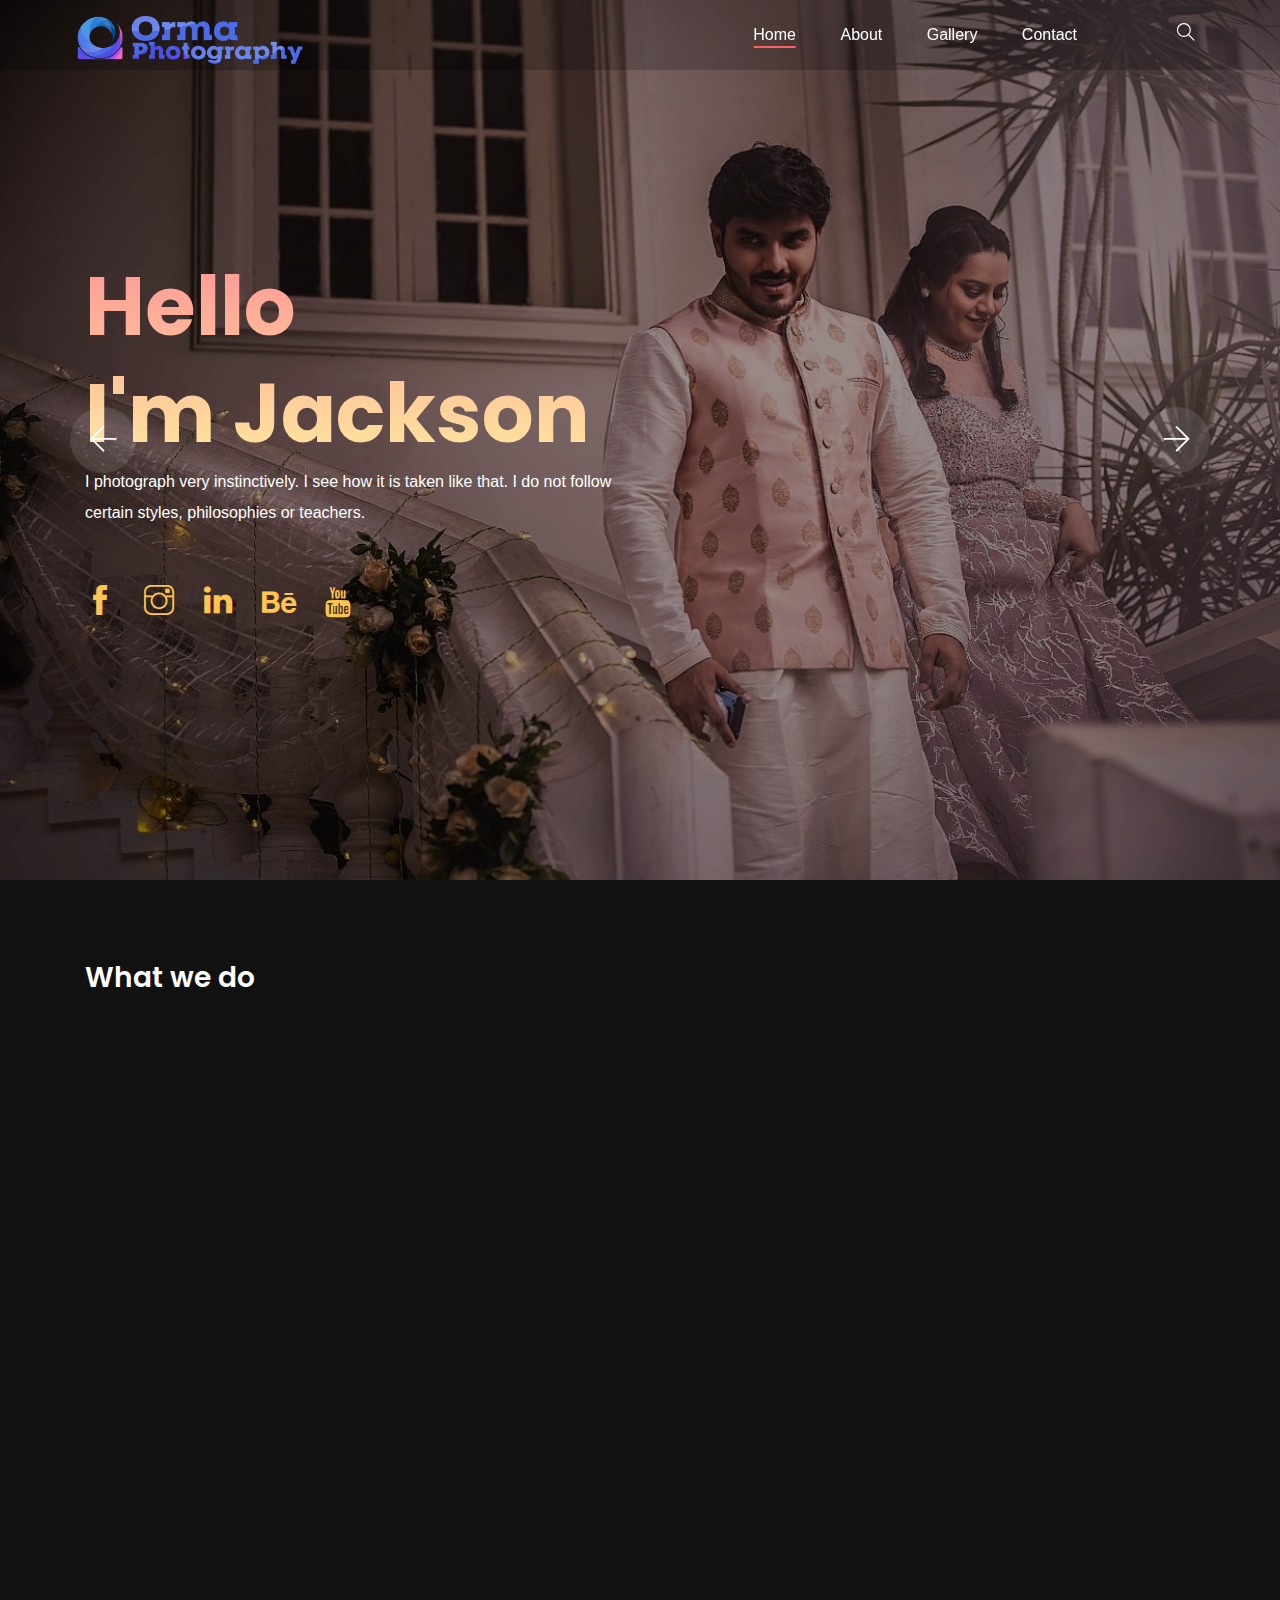
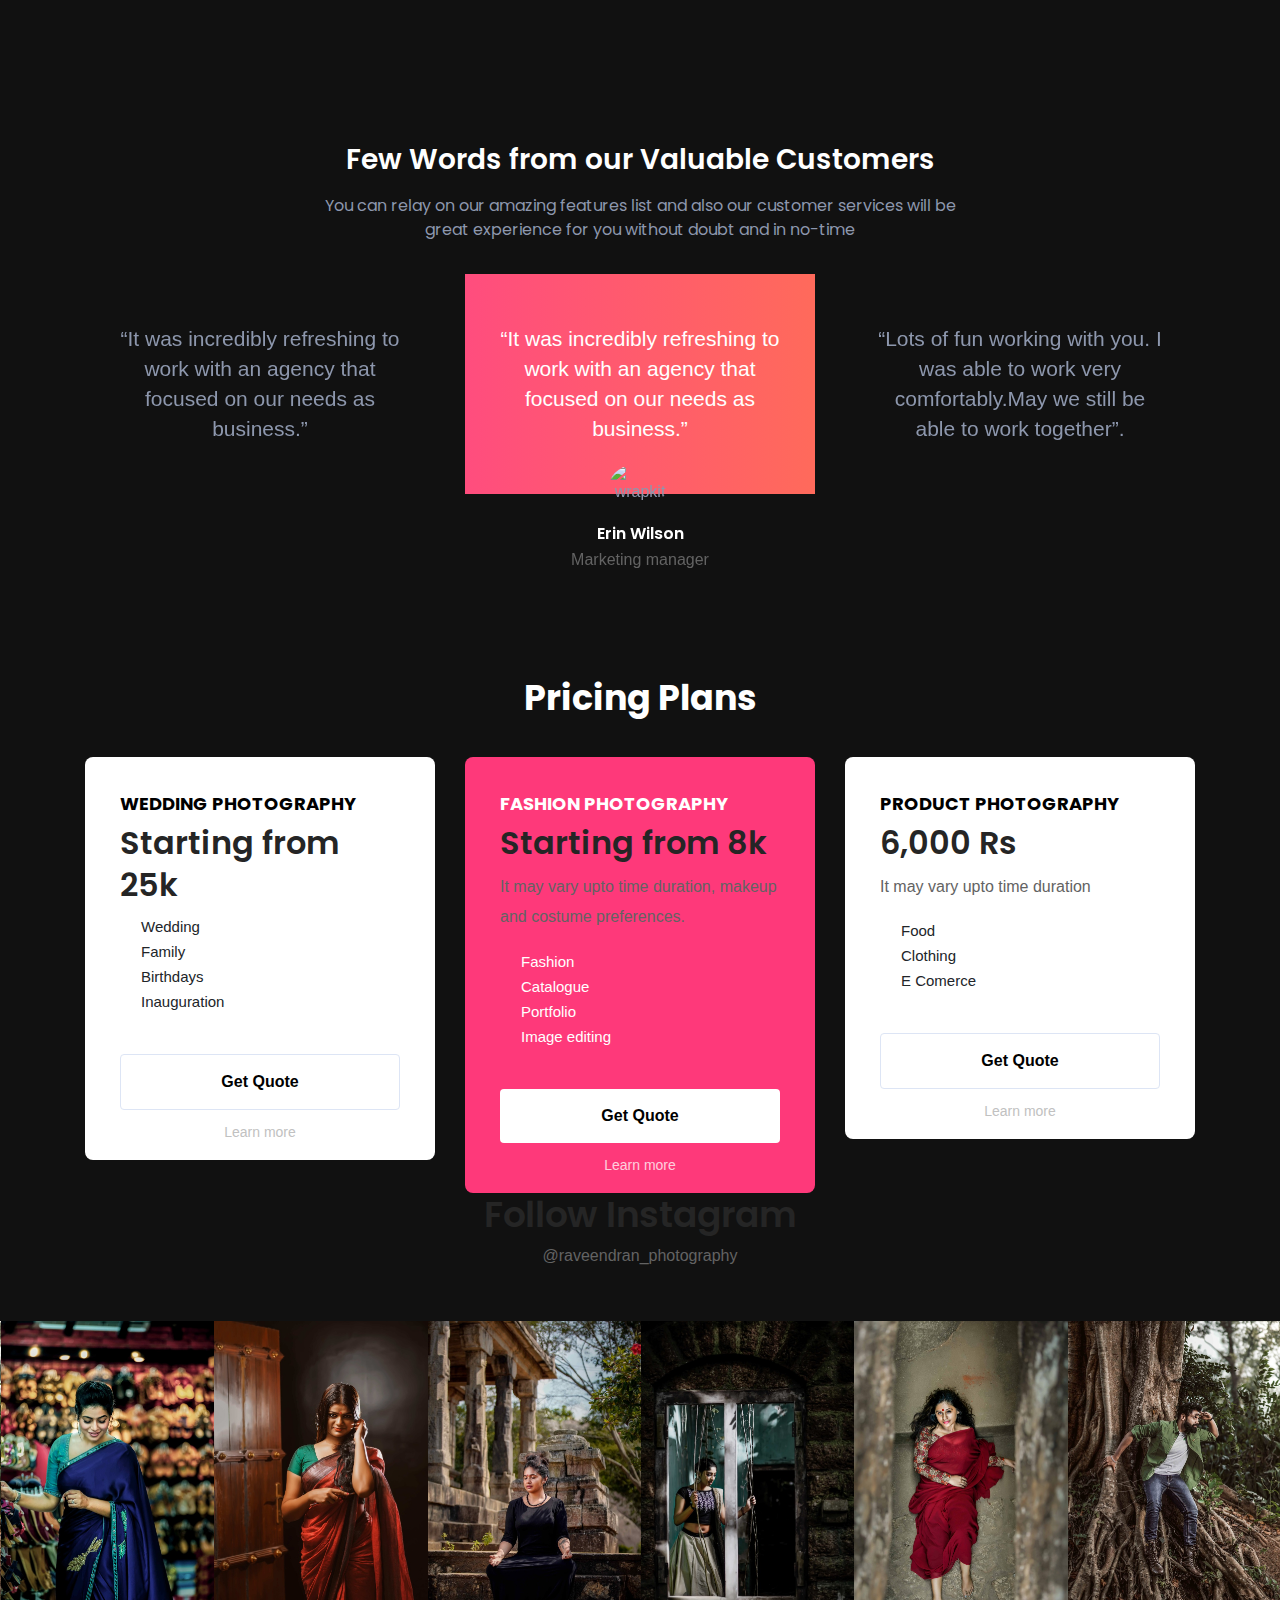
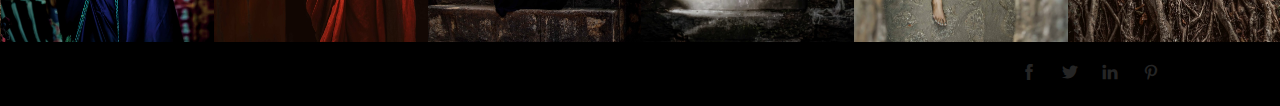
==== commit 939f191e: "grid height changed" ====
--- a/index.html
+++ b/index.html
@@ -178,14 +178,20 @@
     <!-- Blog Area Start -->
     <div class="alime-blog-area section-padding-80-0 mb-70">
         <div class="container">
-            <h2 style="color: white;">What we do</h2>
+            <h3 style="color: white;">What we do</h3>
             <div class="row">
 
                   <!-- Single Blog Area -->
-                  <div class="col-12 col-lg-12">
+                  <div class="col-12 col-lg-12" style="cursor: pointer;">
                     <div class="single-post-area wow fadeInUpBig" data-wow-delay="700ms">
                         <!-- Post Thumbnail -->
-                        <a href="wedding.html" class="post-thumbnail"><img src="img/bg-img/wed26.jpeg" alt=""></a>
+                        
+                        <a href="#"  class="post-thumbnail"><img src="img/bg-img/wed26.jpeg"  alt=""></a>
+                        
+                        <!-- <div class="hover-content">
+                          <a href="wedding.html" class="portfolio-img">+</a>
+                          
+                      </div> -->
                         <!-- Post Catagory -->
                         <a href="wedding.html" class="btn post-catagory">wedding</a>
                         <!-- Post Conetent -->
@@ -198,6 +204,9 @@
                         </div>
                     </div>
                 </div>
+
+               
+                
 
                  <!-- Single Blog Area -->
                  <div class="col-12 col-sm-12 col-lg-12">
@@ -300,64 +309,7 @@
     </div>
     <!-- Blog Area End -->
 
-    <!-- <section>
-        <div class="testimonial2 py-5">
-            <div class="container">
-              <div class="heading">
-              </div>
-              <div class="owl-carousel owl-theme testi2 mt-4">
-                <div class="item">
-                  <div class="row position-relative">
-                    <div class="col-lg-6 col-md-6 align-self-center">
-                      <button class="btn rounded-circle btn-danger btn-md"><i class="icon-bubble"></i></button>
-                      <h4 class="my-3">testimonial</h4>
-                      <p>
-                        Lorem ipsum dolor sit amet, consectetur adipisicing elit, sed do eiusmod tempor incididunt ut labore et dolore magna aliqua. Ut enim ad minim veniam, quis nostrud exercitation ullamco laboris nisi ut aliquip ex ea commodo consequat.
-                      </p>
-                      <h5 class="mt-4">Simon Duo</h5>
-                      <h6 class="subtitle font-weight-normal">Partner, Brevin</h6>
-                    </div>
-                    <div class="col-lg-6 col-md-6 image-thumb d-none d-md-block">
-                      <img src="https://mir-s3-cdn-cf.behance.net/project_modules/max_1200/b105ad89725045.5dfdf1f580059.jpg" alt="wrapkit" class="rounded-circle img-fluid" />
-                    </div>
-                  </div>
-                </div>
-                <div class="item">
-                  <div class="row position-relative">
-                    <div class="col-lg-6 col-md-6 align-self-center">
-                      <button class="btn rounded-circle btn-danger btn-md"><i class="icon-bubble"></i></button>
-                      <h4 class="my-3">Customer Reviews</h4>
-                      <p>
-                        Lorem ipsum dolor sit amet, consectetur adipisicing elit, sed do eiusmod tempor incididunt ut labore et dolore magna aliqua. Ut enim ad minim veniam, quis nostrud exercitation ullamco laboris nisi ut aliquip ex ea commodo consequat.
-                      </p>
-                      <h5 class="mt-4">Simon Duo</h5>
-                      <h6 class="subtitle font-weight-normal">Partner, Brevin</h6>
-                    </div>
-                    <div class="col-lg-6 col-md-6 image-thumb d-none d-md-block">
-                      <img src="https://www.wrappixel.com/demos/ui-kit/wrapkit/assets/images/testimonial/2.jpg" alt="wrapkit" class="rounded-circle img-fluid" />
-                    </div>
-                  </div>
-                </div>
-                <div class="item">
-                  <div class="row position-relative">
-                    <div class="col-lg-6 col-md-6 align-self-center">
-                      <button class="btn rounded-circle btn-danger btn-md"><i class="icon-bubble"></i></button>
-                      <h4 class="my-3">Customer Reviews</h4>
-                      <p>
-                        Lorem ipsum dolor sit amet, consectetur adipisicing elit, sed do eiusmod tempor incididunt ut labore et dolore magna aliqua. Ut enim ad minim veniam, quis nostrud exercitation ullamco laboris nisi ut aliquip ex ea commodo consequat.
-                      </p>
-                      <h5 class="mt-4">Simon Duo</h5>
-                      <h6 class="subtitle font-weight-normal">Partner, Brevin</h6>
-                    </div>
-                    <div class="col-lg-6 col-md-6 image-thumb d-none d-md-block">
-                      <img src="https://www.wrappixel.com/demos/ui-kit/wrapkit/assets/images/testimonial/3.jpg" alt="wrapkit" class="rounded-circle img-fluid" />
-                    </div>
-                  </div>
-                </div>
-              </div>
-            </div>
-          </div>
-    </section> -->
+  
 
     <section>
         <div class="testimonial5 py-5 bg-inverse">
@@ -383,11 +335,11 @@
                 <!-- item -->
                 <!-- item -->
                 <div class="item">
-                  <div class="content">“It was incredibly refreshing to work with an agency that focused on our needs as business.”</div>
+                  <div class="content">“Lots of fun working with you. I was able to work very comfortably.May we still be able to work together”.</div>
                   <div class="customer-thumb">
-                    <img src="https://www.wrappixel.com/demos/ui-kit/wrapkit/assets/images/testimonial/2.jpg" alt="wrapkit" class="rounded-circle" />
-                    <h6 class="text-white mb-0">Erin Wilson</h6>
-                    <p>Marketing manager</p>
+                    <img src="img/bg-img/test1.jpeg" alt="wrapkit" class="rounded-circle" />
+                    <h6 class="text-white mb-0">Arya Manikandan</h6>
+                    <!-- <p>Marketing manager</p> -->
                   </div>
                 </div>
                 <!-- item -->
--- a/style.css
+++ b/style.css
@@ -147,7 +147,7 @@
 
 button.mfp-close,
 button.mfp-arrow {
-  background: #fc6060; }
+   }
 
 .mfp-bottom-bar {
   display: none !important; }
@@ -1372,7 +1372,7 @@
   .single-post-area .post-thumbnail {
     display: block;
     overflow: hidden; }
-    .single-post-area .post-thumbnail img {
+    .single-post-area .post-thumbnail img  {
       width: 100%;
       -webkit-transition-duration: 800ms;
       -o-transition-duration: 800ms;
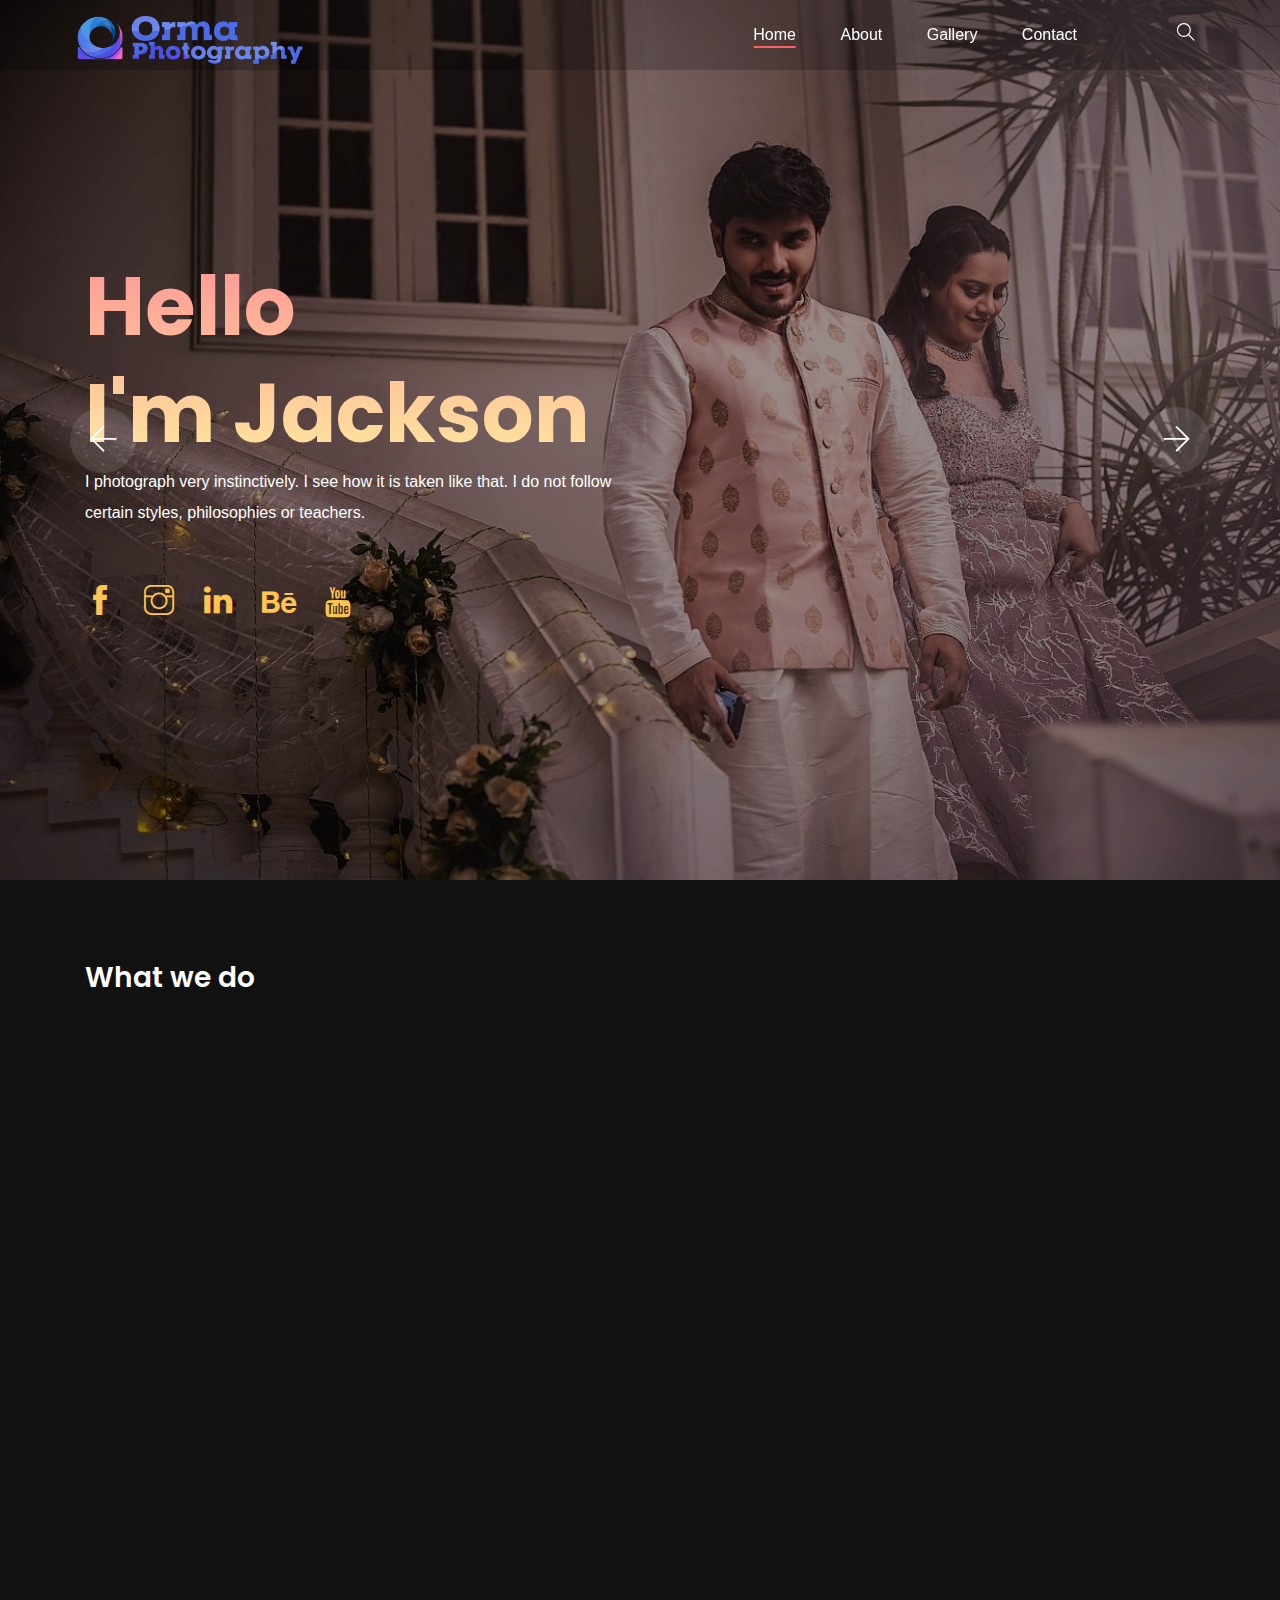
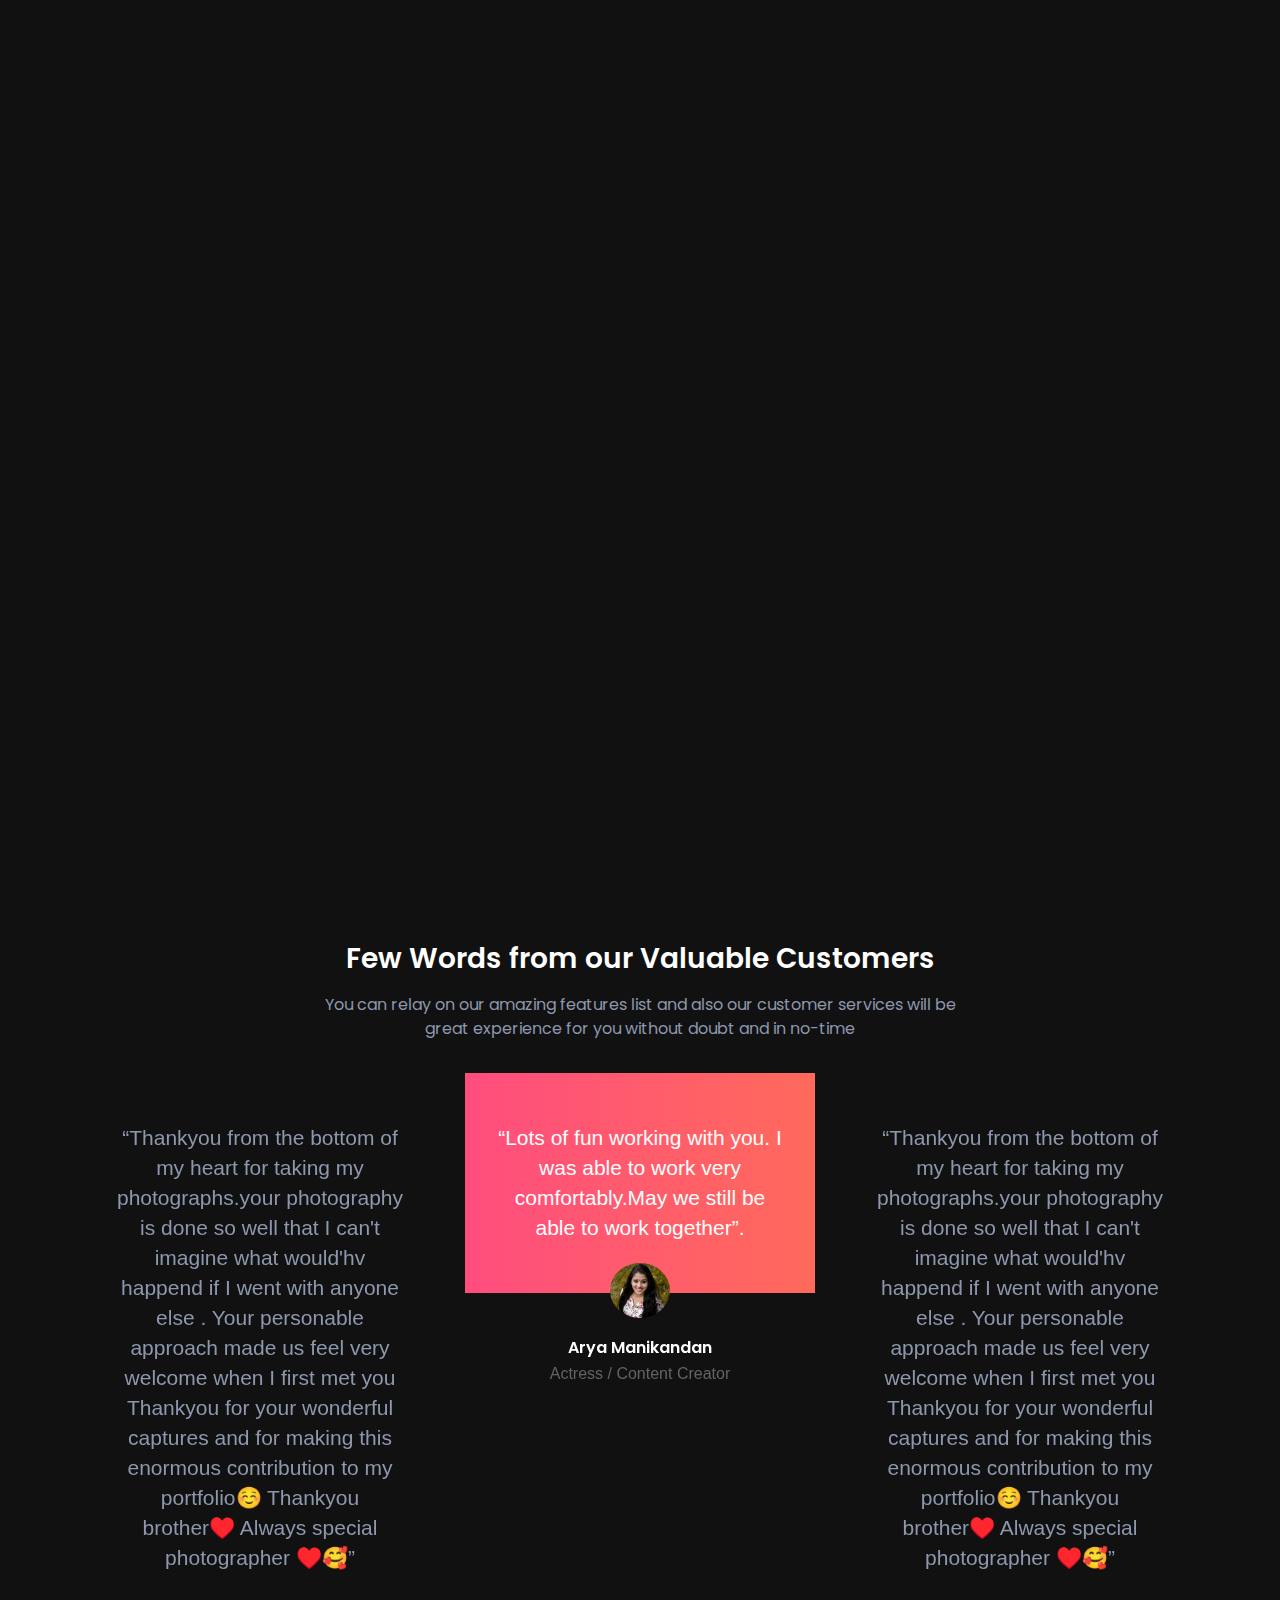
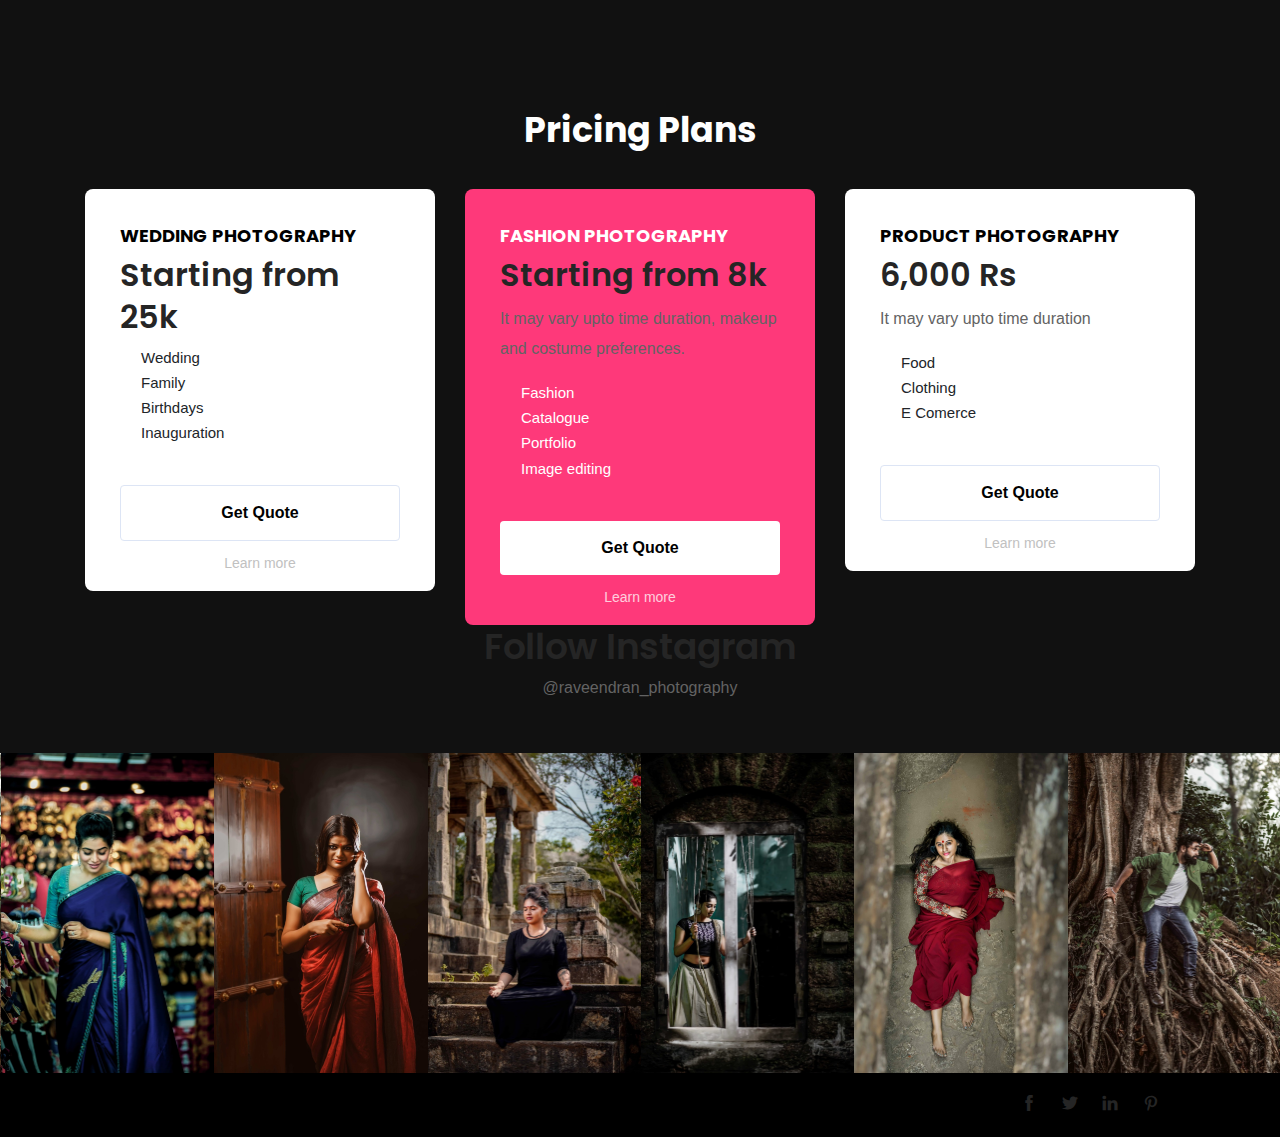
==== commit f35841ce: "all images sorted" ====
--- a/index.html
+++ b/index.html
@@ -231,7 +231,7 @@
                 <div class="col-6 col-sm-6 col-lg-6">
                     <div class="single-post-area wow fadeInUpBig " data-wow-delay="400ms">
                         <!-- Post Thumbnail -->
-                        <a href="celebraty.html" class="post-thumbnail"><img src="img/bg-img/cel8.jpeg" alt=""></a>
+                        <a href="celebraty.html" class="post-thumbnail"><img src="img/bg-img/cel16ed.jpeg" alt=""></a>
                         <!-- Post Catagory -->
                         <a href="celebraty.html" class="btn post-catagory">CELEBRATY</a>
                         <!-- Post Conetent -->
@@ -251,7 +251,7 @@
                 <div class="col-6 col-sm-6 col-lg-6">
                     <div class="single-post-area wow fadeInUpBig" data-wow-delay="100ms">
                         <!-- Post Thumbnail -->
-                        <a href="Ad.html" class="post-thumbnail"><img src="img/bg-img/gym4.jpeg" alt=""></a>
+                        <a href="Ad.html" class="post-thumbnail"><img src="img/bg-img/gym4edd.jpeg" alt=""></a>
                         <!-- Post Catagory -->
                         <a href="Ad.html" class="btn post-catagory">AD Shoot</a>
                         <!-- Post Conetent -->
@@ -267,405 +267,393 @@
 
               
 
-                <!-- Single Blog Area -->
-                <div class="col-12 col-lg-12">
-                    <div class="single-post-area wow fadeInUpBig" data-wow-delay="100ms">
-                        <!-- Post Thumbnail -->
-                        <a href="product.html" class="post-thumbnail"><img src="img/bg-img/pro2.jpeg" alt=""></a>
-                        <!-- Post Catagory -->
-                        <a href="product.html" class="btn post-catagory">Product</a>
-                        <!-- Post Conetent -->
-                        <div class="post-content">
-                            <div class="post-meta">
-                                <!-- <a href="#">May 19, 2019</a>
-                                <a href="#">3 Comment</a> -->
-                            </div>
-                            <!-- <a href="product.html" class="post-title">Burujh Khalifa</a> -->
-                        </div>
-                    </div>
-                </div>
-
-                <!-- Single Blog Area -->
-                <div class="col-12 col-lg-12">
-                    <div class="single-post-area wow fadeInUpBig" data-wow-delay="100ms">
-                        <!-- Post Thumbnail -->
-                        <a href="product.html" class="post-thumbnail"><img src="img/bg-img/pro6.jpeg" alt=""></a>
-                        <!-- Post Catagory -->
-                        <a href="product.html" class="btn post-catagory">Food</a>
-                        <!-- Post Conetent -->
-                        <div class="post-content">
-                            <div class="post-meta">
-                                <!-- <a href="#">May 19, 2019</a>
-                                <a href="#">3 Comment</a> -->
-                            </div>
-                            <!-- <a href="product.html" class="post-title">Burujh Khalifa</a> -->
-                        </div>
-                    </div>
-                </div>
-        
-
-            </div>
+              
+
+            <!-- Single Blog Area -->
+            <div class="col-12 col-lg-12">
+                <div class="single-post-area wow fadeInUpBig" data-wow-delay="100ms">
+                    <!-- Post Thumbnail -->
+                    <a href="product.html" class="post-thumbnail"><img src="img/bg-img/pro2.jpeg" alt=""></a>
+                    <!-- Post Catagory -->
+                    <a href="product.html" class="btn post-catagory">Food</a>
+                    <!-- Post Conetent -->
+                    <div class="post-content">
+                        <div class="post-meta">
+                            <!-- <a href="#">May 19, 2019</a>
+                            <a href="#">3 Comment</a> -->
+                        </div>
+                        <!-- <a href="product.html" class="post-title">Burujh Khalifa</a> -->
+                    </div>
+                </div>
+            </div>
+    
+
         </div>
     </div>
-    <!-- Blog Area End -->
+</div>
+<!-- Blog Area End -->
+
+
+
+<section>
+    <div class="testimonial5 py-5 bg-inverse">
+        <div class="container"> 
+          <!-- Row -->
+          <div class="row justify-content-center">
+            <div class="col-md-7 text-center">
+              <h3 class="mb-3 text-white">Few Words from our Valuable Customers</h3>
+              <h6 class="subtitle font-weight-normal">You can relay on our amazing features list and also our customer services will be great experience for you without doubt and in no-time</h6>
+            </div>
+          </div>
+          <!-- Row -->
+          <div class="owl-carousel owl-theme testi5 mt-4 text-center">
+            <!-- item -->
+            <!-- <div class="item">
+              <div class="content">“It was incredibly refreshing to work with an agency that focused on our needs as business.”</div>
+              <div class="customer-thumb">
+                <img src="https://www.wrappixel.com/demos/ui-kit/wrapkit/assets/images/testimonial/1.jpg" alt="wrapkit" class="rounded-circle" />
+                <h6 class="text-white mb-0">Erin Wilson</h6>
+                <p>Marketing manager</p>
+              </div>
+            </div> -->
+            <!-- item -->
+            <!-- item -->
+            <div class="item">
+              <div class="content">“Lots of fun working with you. I was able to work very comfortably.May we still be able to work together”.</div>
+              <div class="customer-thumb">
+                <img src="img/bg-img/test1.jpeg" alt="wrapkit" class="rounded-circle" />
+                <h6 class="text-white mb-0">Arya Manikandan</h6>
+                <p>Actress / Content Creator</p>
+              </div>
+            </div>
+            <!-- item -->
+            <!-- item -->
+            <div class="item">
+              <div class="content">“Thankyou from the bottom of my heart for taking my photographs.your photography is done so well that I can't  imagine what would'hv happend if I went with anyone else .
+                Your personable  approach made us feel very welcome when I first met you 
+                Thankyou for your wonderful captures and for making this enormous contribution to my portfolio☺️
+                Thankyou brother♥️
+                Always special photographer ♥️🥰”</div>
+              <div class="customer-thumb">
+                <img src="img/bg-img/test2.jpeg" alt="wrapkit" class="rounded-circle" />
+                <h6 class="text-white mb-0">Sangeetha Padmakumar</h6>
+                <p>Model / Actress</p>
+              </div>
+            </div>
+            <!-- item -->
+            <!-- item -->
+            <!-- <div class="item">
+              <div class="content">“It was incredibly refreshing to work with an agency that focused on our needs as business.”</div>
+              <div class="customer-thumb">
+                <img src="https://www.wrappixel.com/demos/ui-kit/wrapkit/assets/images/testimonial/3.jpg" alt="wrapkit" class="rounded-circle" />
+                <h6 class="text-white mb-0">Erin Wilson</h6>
+                <p>Marketing manager</p>
+              </div>
+            </div> -->
+            <!-- item -->
+          </div>
+        </div>
+      </div>
+</section>
+
+
+
+
+
+<main>
+    <div class="container">
+      <h1 class="text-center pricing-table-title">Pricing Plans</h1>
+
+      <!-- <ul class="nav nav-pills justify-content-center pricing-tab" id="pricing-tab" role="tablist">
+        <li class="nav-item">
+          <a class="nav-link active" id="monthly-tab" data-toggle="pill" href="#monthly" role="tab" aria-controls="monthly"
+            aria-selected="true">Monthly</a>
+        </li>
+        <li class="nav-item">
+          <a class="nav-link" id="yearly-tab" data-toggle="pill" href="#yearly" role="tab" aria-controls="yearly"
+            aria-selected="false">Yearly</a>
+        </li>
+      </ul> -->
+
+      <div class="tab-content pricing-tab-content" id="pricing-tab-content">
+        <div class="tab-pane active" id="monthly" role="tabpanel" aria-labelledby="monthly-tab">
+          <div class="row">
+            <div class="col-md-4">
+              <div class="card pricing-card">
+                <div class="card-body">
+                  <h1 class="pricing-plan-title d-flex align-items-center">WEDDING PHOTOGRAPHY<span class="badge badge-pill offer-badge ml-auto"></span></h1>
+                  <!-- <p class="h1 pricing-plan-original-cost"><del></del></p> -->
+                  <h2>Starting from 25k<span class="currency"></span></h2>
+                  <ul class="pricing-plan-features">
+                    <li>Wedding</li>
+                    <li>Family</li>
+                    <li>Birthdays</li>
+                    <li>Inauguration</li>
+                  </ul>
+                  <a href="https://api.whatsapp.com/send?phone=918848964489" class="btn pricing-plan-purchase-btn">Get Quote</a>
+                  <div class="text-center">
+                    <a href="https://api.whatsapp.com/send?phone=918848964489" class="pricing-plan-link">Learn more</a>
+                  </div>
+                </div>
+              </div>
+            </div>
+            <div class="col-md-4">
+              <div class="card pricing-card pricing-card-highlighted">
+                <div class="card-body">
+                  <h3 class="pricing-plan-title d-flex align-items-center">FASHION PHOTOGRAPHY<span
+                      class="badge badge-pill offer-badge ml-auto"></span></h3>
+                  <!-- <p class="h1 pricing-plan-original-cost"><del>$23.00</del></p> -->
+                  <h2 class="">Starting from 8k<span class="currency"></span></h2>
+                  <p> It may vary upto time duration, makeup and costume preferences.</p>
+                  <ul class="pricing-plan-features">
+                    <li>Fashion</li>
+                    <li>Catalogue</li>
+                    <li>Portfolio</li>
+                    <li>Image editing</li>
+                    <!-- <li>5GB file storage</li>
+                    <li>File manager</li> -->
+                  </ul>
+                  <a href="https://api.whatsapp.com/send?phone=918848964489" class="btn pricing-plan-purchase-btn">Get Quote</a>
+                  <div class="text-center">
+                    <a href="https://api.whatsapp.com/send?phone=918848964489" class="pricing-plan-link">Learn more</a>
+                  </div>
+                </div>
+              </div>
+            </div>
+            <div class="col-md-4">
+              <div class="card pricing-card">
+                <div class="card-body">
+                  <h3 class="pricing-plan-title d-flex align-items-center">PRODUCT PHOTOGRAPHY <span
+                      class="badge badge-pill offer-badge ml-auto"></span></h3>
+                  <p class="h1 pricing-plan-original-cost"><del></del></p>
+                  <h2 class="">6,000 <span class="currency">Rs</span></h2>
+                  <p>It may vary upto time duration</p>
+                  <ul class="pricing-plan-features">
+                    <li>Food</li>
+                    <li>Clothing</li>
+                    <li>E Comerce</li>
+                    <!-- <li>5GB file storage</li>
+                    <li>File manager</li>
+                    <li>Upgrade any time</li>
+                    <li>5GB file storage</li>                   -->
+                  </ul>
+                  <a href="https://api.whatsapp.com/send?phone=918848964489" class="btn pricing-plan-purchase-btn">Get Quote</a>
+                  <div class="text-center">
+                    <a href="https://api.whatsapp.com/send?phone=918848964489" class="pricing-plan-link">Learn more</a>
+                  </div>
+                </div>
+              </div>
+            </div>
+          </div>
+        </div>
+
+      </div>
+    </div>
+  </main>
 
   
-
-    <section>
-        <div class="testimonial5 py-5 bg-inverse">
-            <div class="container"> 
-              <!-- Row -->
-              <div class="row justify-content-center">
-                <div class="col-md-7 text-center">
-                  <h3 class="mb-3 text-white">Few Words from our Valuable Customers</h3>
-                  <h6 class="subtitle font-weight-normal">You can relay on our amazing features list and also our customer services will be great experience for you without doubt and in no-time</h6>
-                </div>
-              </div>
-              <!-- Row -->
-              <div class="owl-carousel owl-theme testi5 mt-4 text-center">
-                <!-- item -->
-                <div class="item">
-                  <div class="content">“It was incredibly refreshing to work with an agency that focused on our needs as business.”</div>
-                  <div class="customer-thumb">
-                    <img src="https://www.wrappixel.com/demos/ui-kit/wrapkit/assets/images/testimonial/1.jpg" alt="wrapkit" class="rounded-circle" />
-                    <h6 class="text-white mb-0">Erin Wilson</h6>
-                    <p>Marketing manager</p>
-                  </div>
-                </div>
-                <!-- item -->
-                <!-- item -->
-                <div class="item">
-                  <div class="content">“Lots of fun working with you. I was able to work very comfortably.May we still be able to work together”.</div>
-                  <div class="customer-thumb">
-                    <img src="img/bg-img/test1.jpeg" alt="wrapkit" class="rounded-circle" />
-                    <h6 class="text-white mb-0">Arya Manikandan</h6>
-                    <!-- <p>Marketing manager</p> -->
-                  </div>
-                </div>
-                <!-- item -->
-                <!-- item -->
-                <div class="item">
-                  <div class="content">“It was incredibly refreshing to work with an agency that focused on our needs as business.”</div>
-                  <div class="customer-thumb">
-                    <img src="https://www.wrappixel.com/demos/ui-kit/wrapkit/assets/images/testimonial/3.jpg" alt="wrapkit" class="rounded-circle" />
-                    <h6 class="text-white mb-0">Erin Wilson</h6>
-                    <p>Marketing manager</p>
-                  </div>
-                </div>
-                <!-- item -->
-                <!-- item -->
-                <div class="item">
-                  <div class="content">“It was incredibly refreshing to work with an agency that focused on our needs as business.”</div>
-                  <div class="customer-thumb">
-                    <img src="https://www.wrappixel.com/demos/ui-kit/wrapkit/assets/images/testimonial/3.jpg" alt="wrapkit" class="rounded-circle" />
-                    <h6 class="text-white mb-0">Erin Wilson</h6>
-                    <p>Marketing manager</p>
-                  </div>
-                </div>
-                <!-- item -->
-              </div>
-            </div>
-          </div>
-    </section>
-
-
-
-
-
-    <main>
-        <div class="container">
-          <h1 class="text-center pricing-table-title">Pricing Plans</h1>
-    
-          <!-- <ul class="nav nav-pills justify-content-center pricing-tab" id="pricing-tab" role="tablist">
-            <li class="nav-item">
-              <a class="nav-link active" id="monthly-tab" data-toggle="pill" href="#monthly" role="tab" aria-controls="monthly"
-                aria-selected="true">Monthly</a>
-            </li>
-            <li class="nav-item">
-              <a class="nav-link" id="yearly-tab" data-toggle="pill" href="#yearly" role="tab" aria-controls="yearly"
-                aria-selected="false">Yearly</a>
-            </li>
-          </ul> -->
-    
-          <div class="tab-content pricing-tab-content" id="pricing-tab-content">
-            <div class="tab-pane active" id="monthly" role="tabpanel" aria-labelledby="monthly-tab">
-              <div class="row">
-                <div class="col-md-4">
-                  <div class="card pricing-card">
-                    <div class="card-body">
-                      <h1 class="pricing-plan-title d-flex align-items-center">WEDDING PHOTOGRAPHY<span class="badge badge-pill offer-badge ml-auto"></span></h1>
-                      <!-- <p class="h1 pricing-plan-original-cost"><del></del></p> -->
-                      <h2>Starting from 25k<span class="currency"></span></h2>
-                      <ul class="pricing-plan-features">
-                        <li>Wedding</li>
-                        <li>Family</li>
-                        <li>Birthdays</li>
-                        <li>Inauguration</li>
-                      </ul>
-                      <a href="https://api.whatsapp.com/send?phone=918848964489" class="btn pricing-plan-purchase-btn">Get Quote</a>
-                      <div class="text-center">
-                        <a href="https://api.whatsapp.com/send?phone=918848964489" class="pricing-plan-link">Learn more</a>
-                      </div>
-                    </div>
-                  </div>
-                </div>
-                <div class="col-md-4">
-                  <div class="card pricing-card pricing-card-highlighted">
-                    <div class="card-body">
-                      <h3 class="pricing-plan-title d-flex align-items-center">FASHION PHOTOGRAPHY<span
-                          class="badge badge-pill offer-badge ml-auto"></span></h3>
-                      <!-- <p class="h1 pricing-plan-original-cost"><del>$23.00</del></p> -->
-                      <h2 class="">Starting from 8k<span class="currency"></span></h2>
-                      <p> It may vary upto time duration, makeup and costume preferences.</p>
-                      <ul class="pricing-plan-features">
-                        <li>Fashion</li>
-                        <li>Catalogue</li>
-                        <li>Portfolio</li>
-                        <li>Image editing</li>
-                        <!-- <li>5GB file storage</li>
-                        <li>File manager</li> -->
-                      </ul>
-                      <a href="https://api.whatsapp.com/send?phone=918848964489" class="btn pricing-plan-purchase-btn">Get Quote</a>
-                      <div class="text-center">
-                        <a href="https://api.whatsapp.com/send?phone=918848964489" class="pricing-plan-link">Learn more</a>
-                      </div>
-                    </div>
-                  </div>
-                </div>
-                <div class="col-md-4">
-                  <div class="card pricing-card">
-                    <div class="card-body">
-                      <h3 class="pricing-plan-title d-flex align-items-center">PRODUCT PHOTOGRAPHY <span
-                          class="badge badge-pill offer-badge ml-auto"></span></h3>
-                      <p class="h1 pricing-plan-original-cost"><del></del></p>
-                      <h2 class="">6,000 <span class="currency">Rs</span></h2>
-                      <p>It may vary upto time duration</p>
-                      <ul class="pricing-plan-features">
-                        <li>Food</li>
-                        <li>Clothing</li>
-                        <li>E Comerce</li>
-                        <!-- <li>5GB file storage</li>
-                        <li>File manager</li>
-                        <li>Upgrade any time</li>
-                        <li>5GB file storage</li>                   -->
-                      </ul>
-                      <a href="https://api.whatsapp.com/send?phone=918848964489" class="btn pricing-plan-purchase-btn">Get Quote</a>
-                      <div class="text-center">
-                        <a href="https://api.whatsapp.com/send?phone=918848964489" class="pricing-plan-link">Learn more</a>
-                      </div>
-                    </div>
-                  </div>
-                </div>
-              </div>
-            </div>
-
-          </div>
-        </div>
-      </main>
-
-      
-      
-     
-
-
-      
-
-    <!-- Follow Area Start -->
-    <section class="follow-area clearfix">
-        <div class="container">
-            <div class="row">
-                <div class="col-12">
-                    <div class="section-heading text-center">
-                        <h2>Follow Instagram</h2>
-                        <p>@raveendran_photography</p>
-                    </div>
-                </div>
-            </div>
-        </div>
-
-        <!-- Instagram Feed Area -->
-        <div class="instragram-feed-area owl-carousel" >
-            <!-- Single Instagram Item -->
-            <div class="single-instagram-item">
-                <img  src="img/bg-img/cel16.jpeg" alt="">
-                <div class="instagram-hover-content text-center d-flex align-items-center justify-content-center">
-                    <a href="#">
-                        <i class="ti-instagram" aria-hidden="true"></i>
-                        <span>@raveendran_photography</span>
-                    </a>
-                </div>
-            </div>
-            <!-- Single Instagram Item -->
-            <div class="single-instagram-item">
-                <img  src="img/bg-img/fsh19.jpeg" alt="">
-                <div class="instagram-hover-content text-center d-flex align-items-center justify-content-center">
-                    <a href="#">
-                        <i class="ti-instagram" aria-hidden="true"></i>
-                        <span>@raveendran_photography</span>
-                    </a>
-                </div>
-            </div>
-            <!-- Single Instagram Item -->
-            <div class="single-instagram-item">
-                <img  src="img/bg-img/fsh26.jpeg" alt="">
-                <div class="instagram-hover-content text-center d-flex align-items-center justify-content-center">
-                    <a href="#">
-                        <i class="ti-instagram" aria-hidden="true"></i>
-                        <span>@raveendran_photography</span>
-                    </a>
-                </div>
-            </div>
-            <!-- Single Instagram Item -->
-            <div class="single-instagram-item">
-                <img  src="img/bg-img/fsh22.jpeg" alt="">
-                <div class="instagram-hover-content text-center d-flex align-items-center justify-content-center">
-                    <a href="#">
-                        <i class="ti-instagram" aria-hidden="true"></i>
-                        <span>@raveendran_photography</span>
-                    </a>
-                </div>
-            </div>
-            <!-- Single Instagram Item -->
-            <div class="single-instagram-item">
-                <img  src="img/bg-img/fsh24.jpeg" alt="">
-                <div class="instagram-hover-content text-center d-flex align-items-center justify-content-center">
-                    <a href="#">
-                        <i class="ti-instagram" aria-hidden="true"></i>
-                        <span>@raveendran_photography</span>
-                    </a>
-                </div>
-            </div>
-            <!-- Single Instagram Item -->
-            <div class="single-instagram-item">
-                <img  src="img/bg-img/gym8.jpeg" alt="">
-                <div class="instagram-hover-content text-center d-flex align-items-center justify-content-center">
-                    <a href="#">
-                        <i class="ti-instagram" aria-hidden="true"></i>
-                        <span>@raveendran_photography</span>
-                    </a>
-                </div>
-            </div>
-        </div>
-    </section>
-    <!-- Follow Area End -->
-
-    <!-- Footer Area Start -->
-    <footer class="footer-area" style="background-color: black;">
-        <div class="container">
-            <div class="row">
-                <div class="col-12">
-                    <div class="footer-content d-flex align-items-center justify-content-between">
-                        <!-- Copywrite Text -->
-                        <div class="copywrite-text" >
-                            <p><!-- Link back to Colorlib can't be removed. Template is licensed under CC BY 3.0. -->
+  
+ 
+
+
+  
+
+<!-- Follow Area Start -->
+<section class="follow-area clearfix">
+    <div class="container">
+        <div class="row">
+            <div class="col-12">
+                <div class="section-heading text-center">
+                    <h2>Follow Instagram</h2>
+                    <p>@raveendran_photography</p>
+                </div>
+            </div>
+        </div>
+    </div>
+
+    <!-- Instagram Feed Area -->
+    <div class="instragram-feed-area owl-carousel" >
+        <!-- Single Instagram Item -->
+        <div class="single-instagram-item">
+            <img  src="img/bg-img/cel16.jpeg" alt="">
+            <div class="instagram-hover-content text-center d-flex align-items-center justify-content-center">
+                <a href="#">
+                    <i class="ti-instagram" aria-hidden="true"></i>
+                    <span>@raveendran_photography</span>
+                </a>
+            </div>
+        </div>
+        <!-- Single Instagram Item -->
+        <div class="single-instagram-item">
+            <img  src="img/bg-img/fsh19.jpeg" alt="">
+            <div class="instagram-hover-content text-center d-flex align-items-center justify-content-center">
+                <a href="#">
+                    <i class="ti-instagram" aria-hidden="true"></i>
+                    <span>@raveendran_photography</span>
+                </a>
+            </div>
+        </div>
+        <!-- Single Instagram Item -->
+        <div class="single-instagram-item">
+            <img  src="img/bg-img/fsh26.jpeg" alt="">
+            <div class="instagram-hover-content text-center d-flex align-items-center justify-content-center">
+                <a href="#">
+                    <i class="ti-instagram" aria-hidden="true"></i>
+                    <span>@raveendran_photography</span>
+                </a>
+            </div>
+        </div>
+        <!-- Single Instagram Item -->
+        <div class="single-instagram-item">
+            <img  src="img/bg-img/fsh22.jpeg" alt="">
+            <div class="instagram-hover-content text-center d-flex align-items-center justify-content-center">
+                <a href="#">
+                    <i class="ti-instagram" aria-hidden="true"></i>
+                    <span>@raveendran_photography</span>
+                </a>
+            </div>
+        </div>
+        <!-- Single Instagram Item -->
+        <div class="single-instagram-item">
+            <img  src="img/bg-img/fsh24.jpeg" alt="">
+            <div class="instagram-hover-content text-center d-flex align-items-center justify-content-center">
+                <a href="#">
+                    <i class="ti-instagram" aria-hidden="true"></i>
+                    <span>@raveendran_photography</span>
+                </a>
+            </div>
+        </div>
+        <!-- Single Instagram Item -->
+        <div class="single-instagram-item">
+            <img  src="img/bg-img/gym8.jpeg" alt="">
+            <div class="instagram-hover-content text-center d-flex align-items-center justify-content-center">
+                <a href="#">
+                    <i class="ti-instagram" aria-hidden="true"></i>
+                    <span>@raveendran_photography</span>
+                </a>
+            </div>
+        </div>
+    </div>
+</section>
+<!-- Follow Area End -->
+
+<!-- Footer Area Start -->
+<footer class="footer-area" style="background-color: black;">
+    <div class="container">
+        <div class="row">
+            <div class="col-12">
+                <div class="footer-content d-flex align-items-center justify-content-between">
+                    <!-- Copywrite Text -->
+                    <div class="copywrite-text" >
+                        <p><!-- Link back to Colorlib can't be removed. Template is licensed under CC BY 3.0. -->
 <!-- Copyright &copy;<script>document.write(new Date().getFullYear());</script> All rights reserved | This template is made with <i class="fa fa-heart-o" aria-hidden="true"></i> by <a href="https://colorlib.com" target="_blank">Colorlib</a> -->
 <!-- Link back to Colorlib can't be removed. Template is licensed under CC BY 3.0. --></p>
-                        </div>
-                        <!-- Footer Logo -->
-                        <div class="footer-logo">
-                            <a href="#"><img src="img/core-img/" alt=""></a>
-                        </div>
-                        <!-- Social Info -->
-                        <div class="social-info">
-                            <a href="#"><i class="ti-facebook" aria-hidden="true"></i></a>
-                            <a href="#"><i class="ti-twitter-alt" aria-hidden="true"></i></a>
-                            <a href="#"><i class="ti-linkedin" aria-hidden="true"></i></a>
-                            <a href="#"><i class="ti-pinterest" aria-hidden="true"></i></a>
-                            <a href=""><i class="fa-behance" aria-hidden="true"></i></a>
-                        </div>  
-                    </div>
-                </div>
-            </div>
-        </div>
-    </footer>
-    <!-- Footer Area End -->
-
-    <!-- **** All JS Files ***** -->
-    <!-- jQuery 2.2.4 -->
-    <script src="js/jquery.min.js"></script>
-    <!-- Popper -->
-    <script src="js/popper.min.js"></script>
-    <!-- Bootstrap -->
-    <script src="js/bootstrap.min.js"></script>
-    <!-- All Plugins -->
-    <script src="js/alime.bundle.js"></script>
-    <!-- Active -->
-    <script src="js/default-assets/active.js"></script>
-
-        <!--JQuery-->  
+                    </div>
+                    <!-- Footer Logo -->
+                    <div class="footer-logo">
+                        <a href="#"><img src="img/core-img/" alt=""></a>
+                    </div>
+                    <!-- Social Info -->
+                    <div class="social-info">
+                        <a href="#"><i class="ti-facebook" aria-hidden="true"></i></a>
+                        <a href="#"><i class="ti-twitter-alt" aria-hidden="true"></i></a>
+                        <a href="#"><i class="ti-linkedin" aria-hidden="true"></i></a>
+                        <a href="#"><i class="ti-pinterest" aria-hidden="true"></i></a>
+                        <a href=""><i class="fa-behance" aria-hidden="true"></i></a>
+                    </div>  
+                </div>
+            </div>
+        </div>
+    </div>
+</footer>
+<!-- Footer Area End -->
+
+<!-- **** All JS Files ***** -->
+<!-- jQuery 2.2.4 -->
+<script src="js/jquery.min.js"></script>
+<!-- Popper -->
+<script src="js/popper.min.js"></script>
+<!-- Bootstrap -->
+<script src="js/bootstrap.min.js"></script>
+<!-- All Plugins -->
+<script src="js/alime.bundle.js"></script>
+<!-- Active -->
+<script src="js/default-assets/active.js"></script>
+
+    <!--JQuery-->  
 <script type="text/javascript" src="jquery-3.3.1.min.js"></script>  
 <!--Floating WhatsApp css-->  
 <link rel="stylesheet" href="floating-wpp.min.css">  
 <!--Floating WhatsApp javascript-->  
 <script type="text/javascript" src="floating-wpp.min.js"></script>
 
-    
-    
+
+
 </body>
 
 </html>
 
 <script>
-    $('.testi2').owlCarousel({
-  loop: true,
-  margin: 20,
-  nav: false,
-  dots: true,
-  autoplay: true,
-  responsiveClass: true,
-  responsive: {
+$('.testi2').owlCarousel({
+loop: true,
+margin: 20,
+nav: false,
+dots: true,
+autoplay: true,
+responsiveClass: true,
+responsive: {
+0: {
+  items: 1,
+  nav: false
+},
+1170: {
+  items: 1
+}
+}
+});
+
+$(function() {
+// 1) ASSIGN EACH 'DOT' A NUMBER
+dotcount = 1;
+$('.testi2 .owl-dot').each(function() {
+    $(this).addClass('dotnumber' + dotcount);
+    $(this).attr('data-info', dotcount);
+    dotcount = dotcount + 1;
+});
+// 2) ASSIGN EACH 'SLIDE' A NUMBER
+slidecount = 1;
+$('.testi2 .owl-item').not('.cloned').each(function() {
+    $(this).addClass('slidenumber' + slidecount);
+    slidecount = slidecount + 1;
+});
+$('.testi2 .owl-dot').each(function() {
+    grab = jQuery(this).data('info');
+    slidegrab = $('.slidenumber' + grab + ' img').attr('src');
+    console.log(slidegrab);
+    $(this).css("background-image", "url(" + slidegrab + ")");
+});
+// THIS FINAL BIT CAN BE REMOVED AND OVERRIDEN WITH YOUR OWN CSS OR FUNCTION, I JUST HAVE IT
+// TO MAKE IT ALL NEAT 
+
+});
+
+$('.testi5').owlCarousel({
+loop: true,
+margin: 30,
+nav: false,
+navText: ['<i class="icon-arrow-left"></i>', '<i class="icon-arrow-right"></i>'],
+dots: true,
+autoplay: true,
+center: true,
+responsiveClass: true,
+responsive: {
     0: {
-      items: 1,
-      nav: false
+        items: 1
+
     },
-    1170: {
-      items: 1
+    1024: {
+        items: 3
     }
-  }
-});
-
-$(function() {
-    // 1) ASSIGN EACH 'DOT' A NUMBER
-    dotcount = 1;
-    $('.testi2 .owl-dot').each(function() {
-        $(this).addClass('dotnumber' + dotcount);
-        $(this).attr('data-info', dotcount);
-        dotcount = dotcount + 1;
-    });
-    // 2) ASSIGN EACH 'SLIDE' A NUMBER
-    slidecount = 1;
-    $('.testi2 .owl-item').not('.cloned').each(function() {
-        $(this).addClass('slidenumber' + slidecount);
-        slidecount = slidecount + 1;
-    });
-    $('.testi2 .owl-dot').each(function() {
-        grab = jQuery(this).data('info');
-        slidegrab = $('.slidenumber' + grab + ' img').attr('src');
-        console.log(slidegrab);
-        $(this).css("background-image", "url(" + slidegrab + ")");
-    });
-    // THIS FINAL BIT CAN BE REMOVED AND OVERRIDEN WITH YOUR OWN CSS OR FUNCTION, I JUST HAVE IT
-    // TO MAKE IT ALL NEAT 
-
-});
-
-$('.testi5').owlCarousel({
-    loop: true,
-    margin: 30,
-    nav: false,
-    navText: ['<i class="icon-arrow-left"></i>', '<i class="icon-arrow-right"></i>'],
-    dots: true,
-    autoplay: true,
-    center: true,
-    responsiveClass: true,
-    responsive: {
-        0: {
-            items: 1
-
-        },
-        1024: {
-            items: 3
-        }
-    }
+}
 })
 </script>
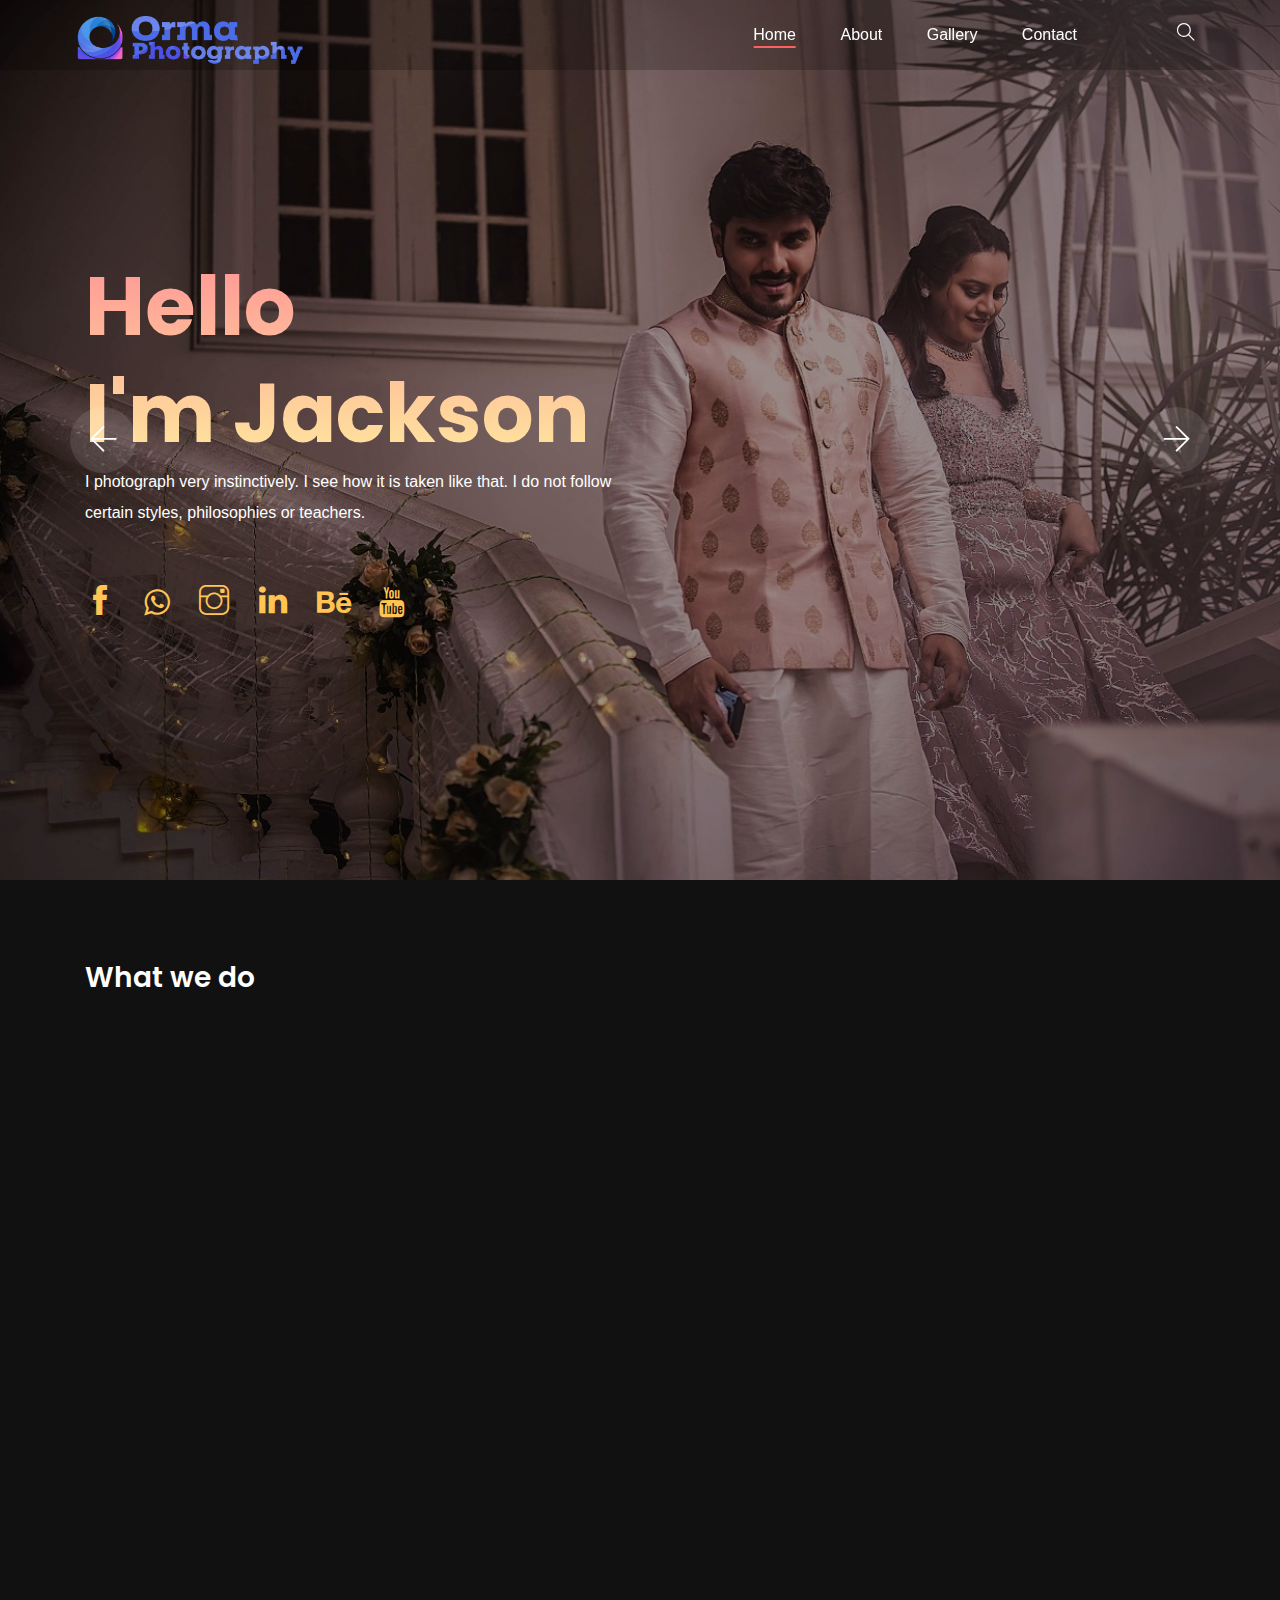
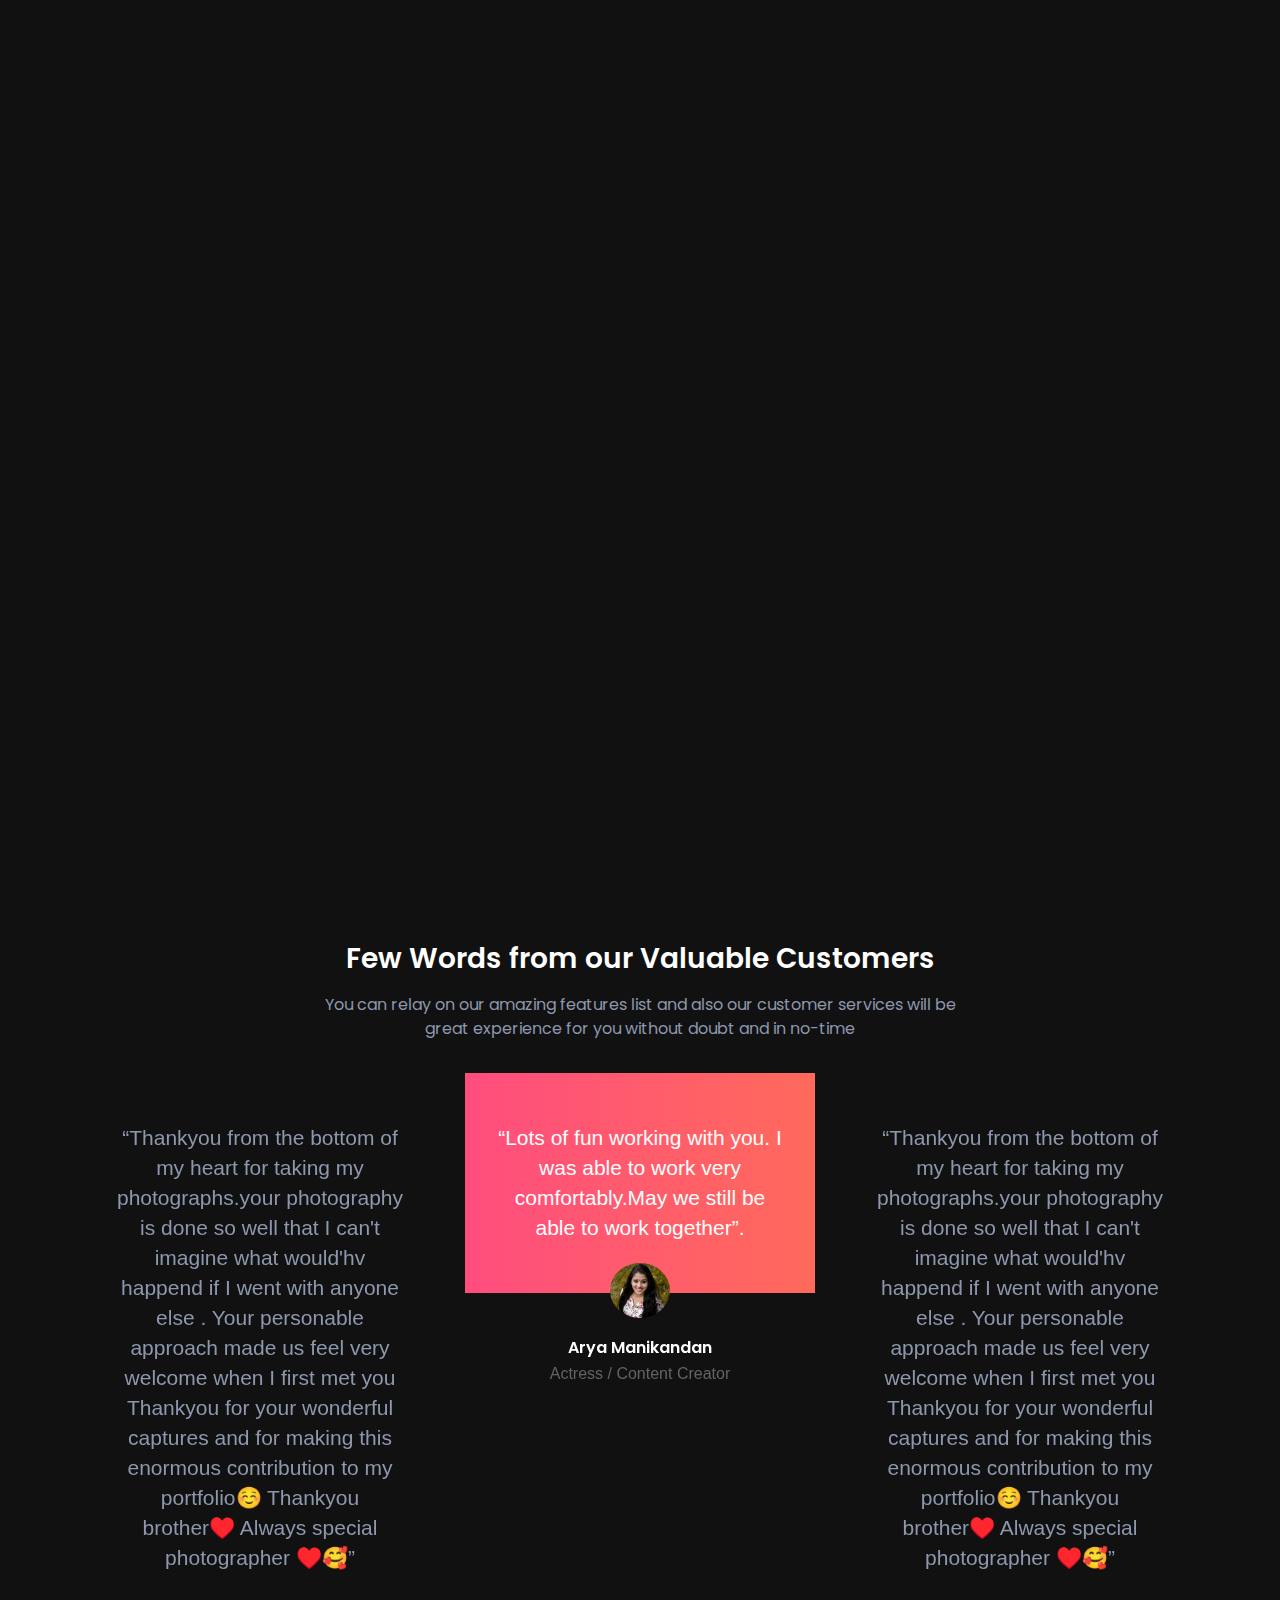
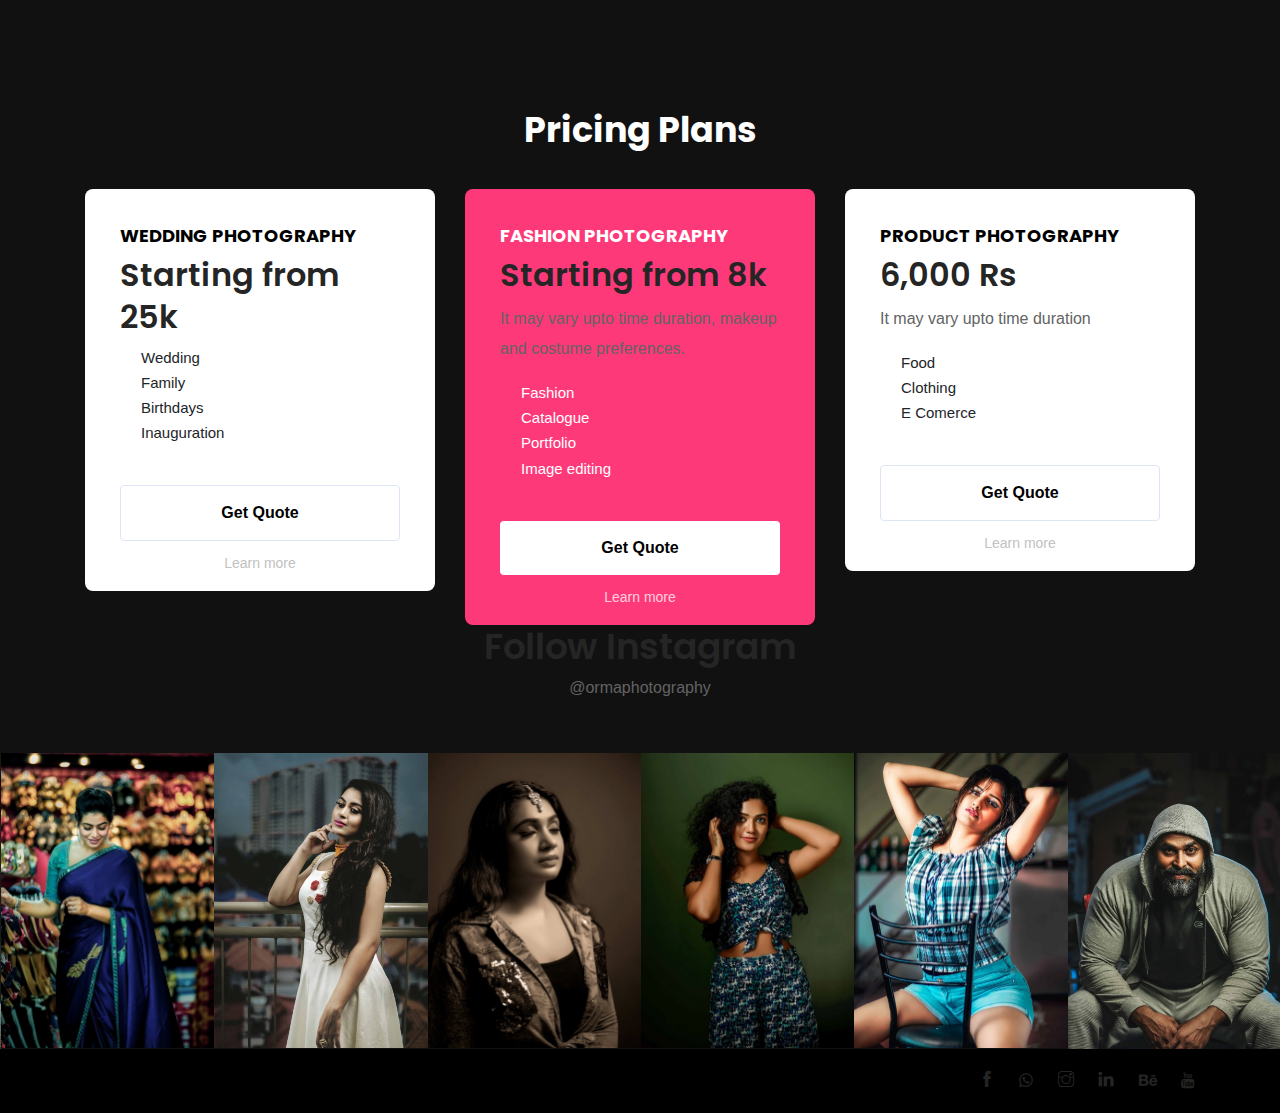
==== commit 6d8b2911: "wedding images sorted" ====
--- a/index.html
+++ b/index.html
@@ -20,6 +20,7 @@
 </head>
 
 <body style="background-color: #111;"> 
+ 
     <!-- Preloader -->
     <div id="preloader">
         <div class="loader"></div>
@@ -83,8 +84,9 @@
                                     <li><a href="./gallery.html">Gallery</a></li>
                                     <!-- <li><a href="./blog.html">Blog</a></li> -->
                                     <li><a href="./contact.html">Contact</a></li>
-                                    <script src="https://apps.elfsight.com/p/platform.js" defer></script>
-                                    <div style="margin-right: 110px;"  class="elfsight-app-1a7694f8-0f76-4dac-913d-a33b64ca2286"></div>
+                                    <!-- <script src="https://apps.elfsight.com/p/platform.js" defer></script>
+                                    <div style="margin-right: 110px;"  class="elfsight-app-1a7694f8-0f76-4dac-913d-a33b64ca2286"></div> -->
+                                   
                                         </ul>
                                     </li>
                                    
@@ -117,11 +119,13 @@
                                 <div class="center">
                                     <div class="social icon" style="font-size: xx-large;">
                                         <a href="https://www.facebook.com/orma2016/"><i class="ti-facebook" aria-hidden="true"></i></a>
+                                        <a href="https://api.whatsapp.com/send?phone=918848964489"><i class="fa fa-whatsapp"></i></a>
                                     <a href="https://www.instagram.com/rageesh_raveendran_photography/"><i class="ti-instagram" aria-hidden="true"></i></a>
                                     <a href="https://www.linkedin.com/in/rageesh-r-1a4379125/"><i class="ti-linkedin" aria-hidden="true"></i></a>
                                     <!-- <a href="#"><i class="ti-pinterest" aria-hidden="true"></i></a> -->
                                     <a href="https://www.behance.net/rageeshraveend"><i class="fa fa-behance" aria-hidden="true"></i></a>
                                     <a href="https://youtube.com/channel/UChE6YQY54NoY6M9nlFp555Q"><i class="fa fa-youtube" aria-hidden="true"></i></a>
+                                    
                                     </div>
                                   </div>
                                 <div class="hero-btn-group" data-animation="bounceInDown" data-delay="100ms">
@@ -153,11 +157,13 @@
                                 
                                 <div class="social icon" style="font-size: xx-large;">
                                     <a href="https://www.facebook.com/orma2016/"><i class="ti-facebook" aria-hidden="true"></i></a>
+                                    <a href="https://api.whatsapp.com/send?phone=918848964489"><i class="fa fa-whatsapp"></i></a>
                                     <a href="https://www.instagram.com/rageesh_raveendran_photography/"><i class="ti-instagram" aria-hidden="true"></i></a>
                                     <a href="https://www.linkedin.com/in/rageesh-r-1a4379125/"><i class="ti-linkedin" aria-hidden="true"></i></a>
                                     <!-- <a href="#"><i class="ti-pinterest" aria-hidden="true"></i></a> -->
                                     <a href="https://www.behance.net/rageeshraveend"><i class="fa fa-behance" aria-hidden="true"></i></a>
                                     <a href="https://youtube.com/channel/UChE6YQY54NoY6M9nlFp555Q"><i class="fa fa-youtube" aria-hidden="true"></i></a>
+
                                 </div>
                                 <!--Div where the WhatsApp will be rendered-->  
                                 <div id="WAButton"></div>  
@@ -275,7 +281,7 @@
                     <!-- Post Thumbnail -->
                     <a href="product.html" class="post-thumbnail"><img src="img/bg-img/pro2.jpeg" alt=""></a>
                     <!-- Post Catagory -->
-                    <a href="product.html" class="btn post-catagory">Food</a>
+                    <a href="product.html" class="btn post-catagory">Food & Products</a>
                     <!-- Post Conetent -->
                     <div class="post-content">
                         <div class="post-meta">
@@ -465,7 +471,9 @@
             <div class="col-12">
                 <div class="section-heading text-center">
                     <h2>Follow Instagram</h2>
-                    <p>@raveendran_photography</p>
+                   <a href="https://www.instagram.com/ormaphotography/"> <p>@ormaphotography
+
+                    </p></a>
                 </div>
             </div>
         </div>
@@ -475,61 +483,73 @@
     <div class="instragram-feed-area owl-carousel" >
         <!-- Single Instagram Item -->
         <div class="single-instagram-item">
-            <img  src="img/bg-img/cel16.jpeg" alt="">
+            <img  src="img/bg-img/cel16ed.jpeg" alt="">
             <div class="instagram-hover-content text-center d-flex align-items-center justify-content-center">
                 <a href="#">
                     <i class="ti-instagram" aria-hidden="true"></i>
-                    <span>@raveendran_photography</span>
+                    <span>@ormaphotography
+
+                    </span>
                 </a>
             </div>
         </div>
         <!-- Single Instagram Item -->
         <div class="single-instagram-item">
-            <img  src="img/bg-img/fsh19.jpeg" alt="">
+            <img  src="img/bg-img/cel8ed.jpeg" alt="">
             <div class="instagram-hover-content text-center d-flex align-items-center justify-content-center">
                 <a href="#">
                     <i class="ti-instagram" aria-hidden="true"></i>
-                    <span>@raveendran_photography</span>
+                    <span>@ormaphotography
+
+                    </span>
                 </a>
             </div>
         </div>
         <!-- Single Instagram Item -->
         <div class="single-instagram-item">
-            <img  src="img/bg-img/fsh26.jpeg" alt="">
+            <img  src="img/bg-img/fsh31ed.jpeg" alt="">
             <div class="instagram-hover-content text-center d-flex align-items-center justify-content-center">
                 <a href="#">
                     <i class="ti-instagram" aria-hidden="true"></i>
-                    <span>@raveendran_photography</span>
+                    <span>@ormaphotography
+
+                    </span>
                 </a>
             </div>
         </div>
         <!-- Single Instagram Item -->
         <div class="single-instagram-item">
-            <img  src="img/bg-img/fsh22.jpeg" alt="">
+            <img  src="img/bg-img/cel32.jpeg" alt="">
             <div class="instagram-hover-content text-center d-flex align-items-center justify-content-center">
                 <a href="#">
                     <i class="ti-instagram" aria-hidden="true"></i>
-                    <span>@raveendran_photography</span>
+                    <span>@ormaphotography
+
+                    </span>
                 </a>
             </div>
         </div>
         <!-- Single Instagram Item -->
         <div class="single-instagram-item">
-            <img  src="img/bg-img/fsh24.jpeg" alt="">
+            <img  src="img/bg-img/fsh3ed.jpeg" alt="">
             <div class="instagram-hover-content text-center d-flex align-items-center justify-content-center">
                 <a href="#">
                     <i class="ti-instagram" aria-hidden="true"></i>
-                    <span>@raveendran_photography</span>
+                    <span>@ormaphotography
+
+                    </span>
                 </a>
             </div>
         </div>
         <!-- Single Instagram Item -->
         <div class="single-instagram-item">
-            <img  src="img/bg-img/gym8.jpeg" alt="">
+            <img  src="img/bg-img/gym4edd.jpeg" alt="">
             <div class="instagram-hover-content text-center d-flex align-items-center justify-content-center">
                 <a href="#">
                     <i class="ti-instagram" aria-hidden="true"></i>
-                    <span>@raveendran_photography</span>
+                    <span>@ormaphotography
+
+                    </span>
                 </a>
             </div>
         </div>
@@ -550,16 +570,18 @@
 <!-- Link back to Colorlib can't be removed. Template is licensed under CC BY 3.0. --></p>
                     </div>
                     <!-- Footer Logo -->
-                    <div class="footer-logo">
+                    <!-- <div class="footer-logo">
                         <a href="#"><img src="img/core-img/" alt=""></a>
-                    </div>
+                    </div> -->
                     <!-- Social Info -->
                     <div class="social-info">
-                        <a href="#"><i class="ti-facebook" aria-hidden="true"></i></a>
-                        <a href="#"><i class="ti-twitter-alt" aria-hidden="true"></i></a>
-                        <a href="#"><i class="ti-linkedin" aria-hidden="true"></i></a>
-                        <a href="#"><i class="ti-pinterest" aria-hidden="true"></i></a>
-                        <a href=""><i class="fa-behance" aria-hidden="true"></i></a>
+                        <a href="https://www.facebook.com/orma2016/"><i class="ti-facebook" aria-hidden="true"></i></a>
+                        <a href="https://api.whatsapp.com/send?phone=918848964489"><i class="fa fa-whatsapp"></i></a>
+                        <a href="https://www.instagram.com/ormaphotography/"><i class="ti-instagram" aria-hidden="true"></i></a>
+                        <a href="https://www.linkedin.com/in/rageesh-r-1a4379125/"><i class="ti-linkedin" aria-hidden="true"></i></a>
+                        <!-- <a href="#"><i class="ti-pinterest" aria-hidden="true"></i></a> -->
+                        <a href="https://www.behance.net/rageeshraveend"><i class="fa fa-behance" aria-hidden="true"></i></a>
+                        <a href="https://youtube.com/channel/UChE6YQY54NoY6M9nlFp555Q"><i class="fa fa-youtube" aria-hidden="true"></i></a>
                     </div>  
                 </div>
             </div>
@@ -587,7 +609,7 @@
 <!--Floating WhatsApp javascript-->  
 <script type="text/javascript" src="floating-wpp.min.js"></script>
 
-
+  
 
 </body>
 
--- a/style.css
+++ b/style.css
@@ -1666,11 +1666,11 @@
     border: none !important;
     border-radius: 10px; }
 
-    #scrollUp{
+    /* #scrollUp{
       right: 90px;
       display: none;
 
-    }
+    } */
 
     
 
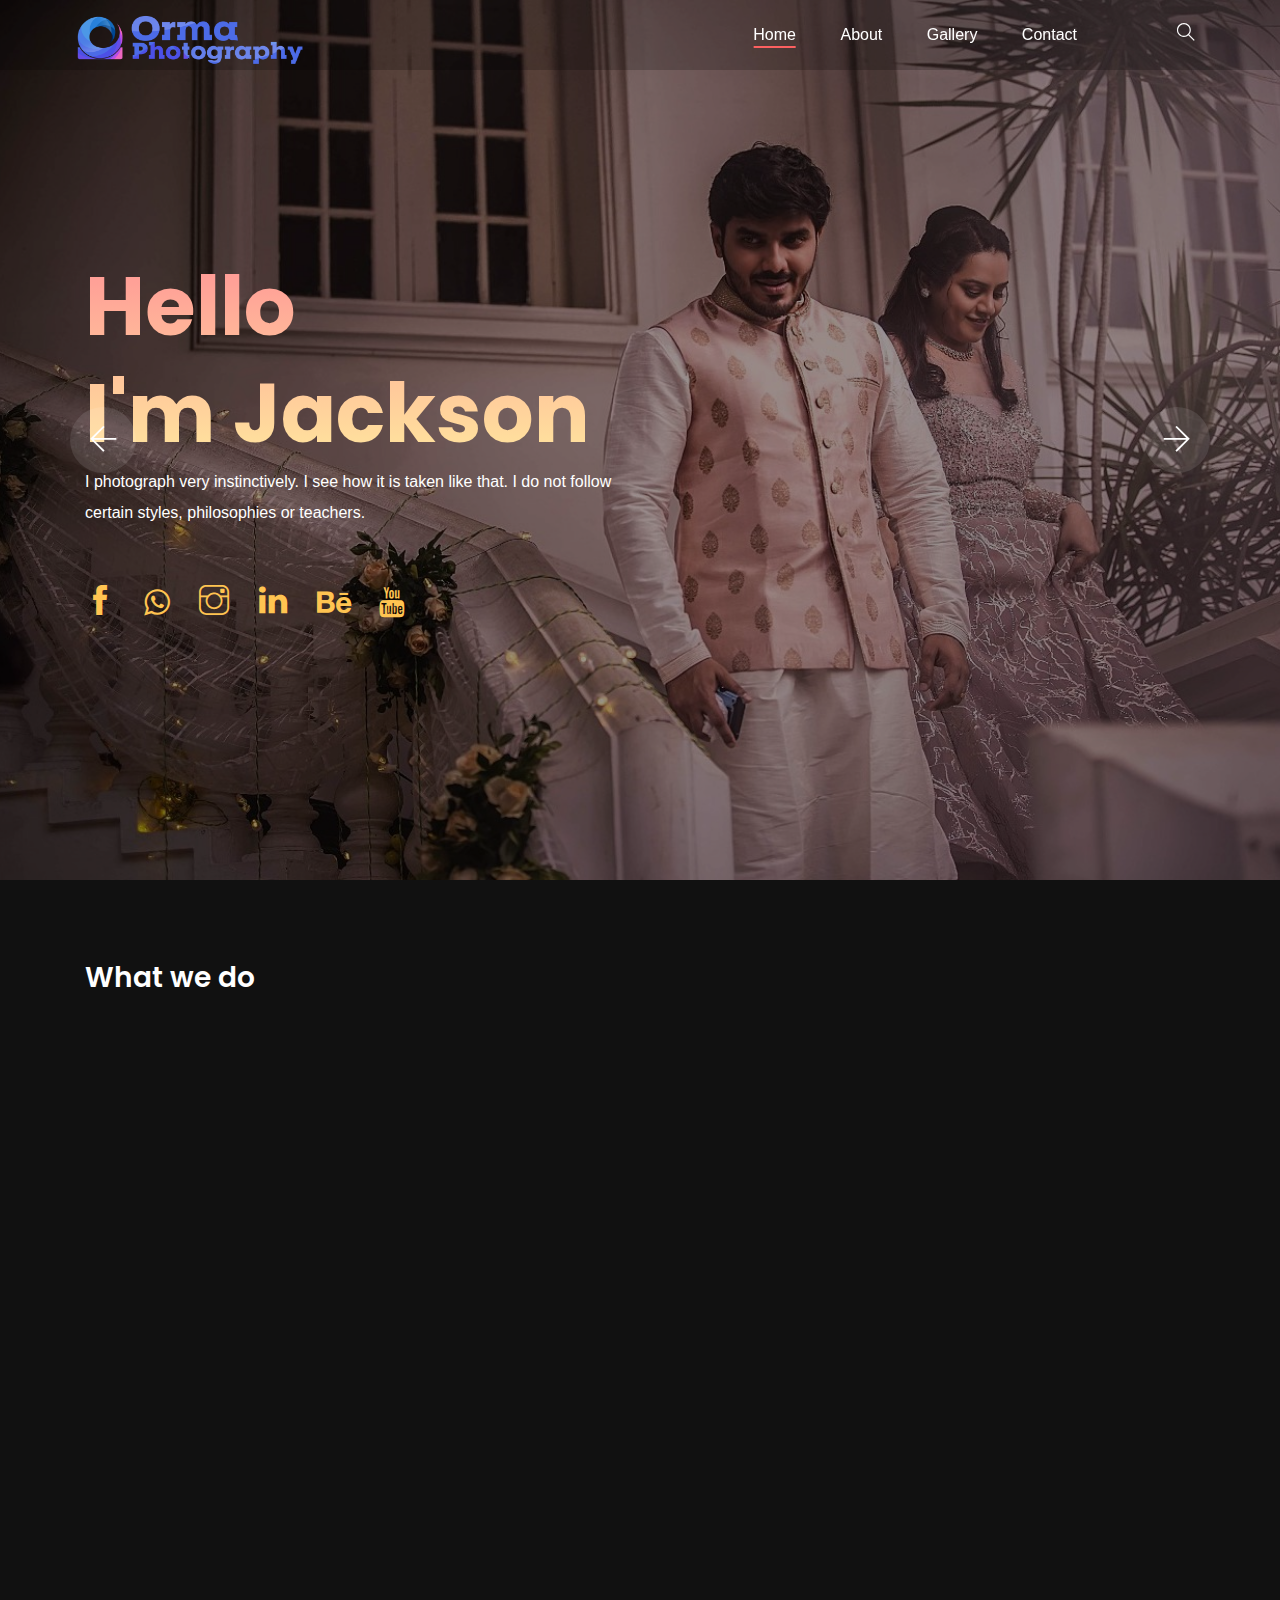
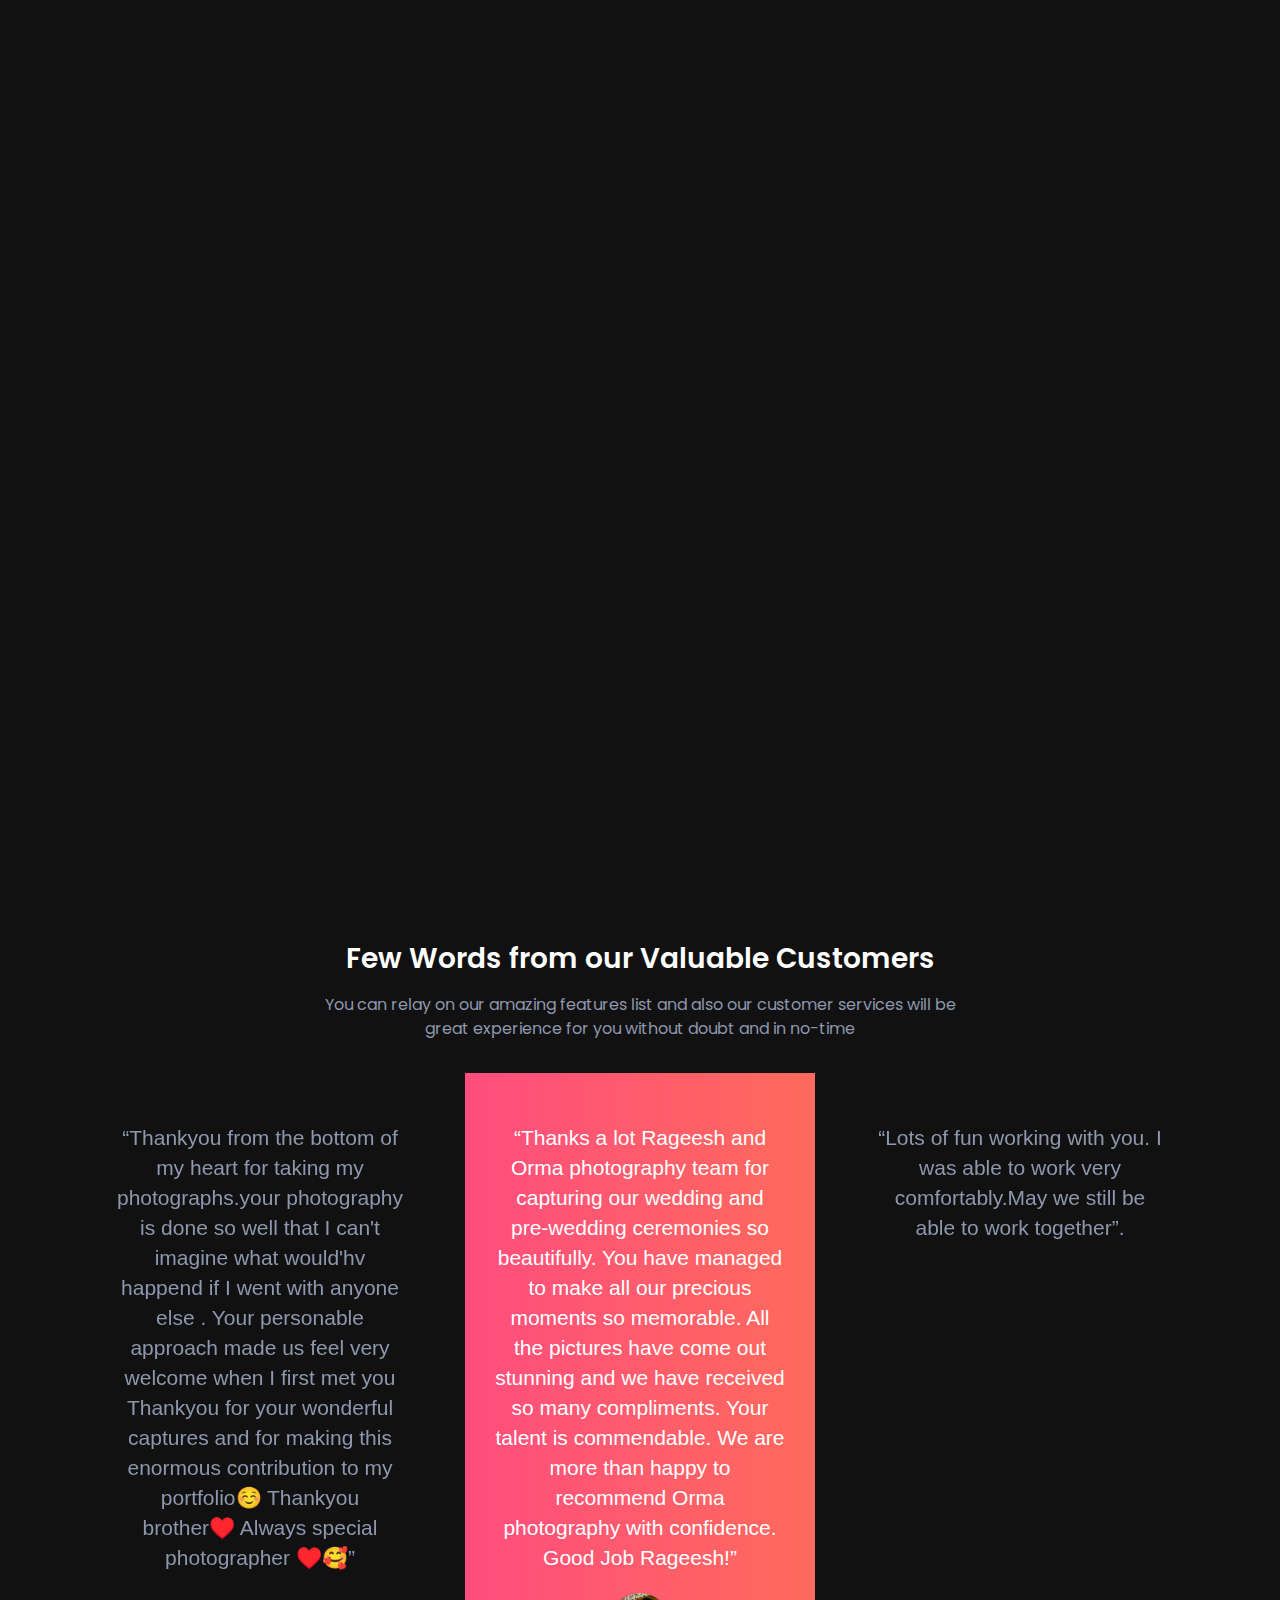
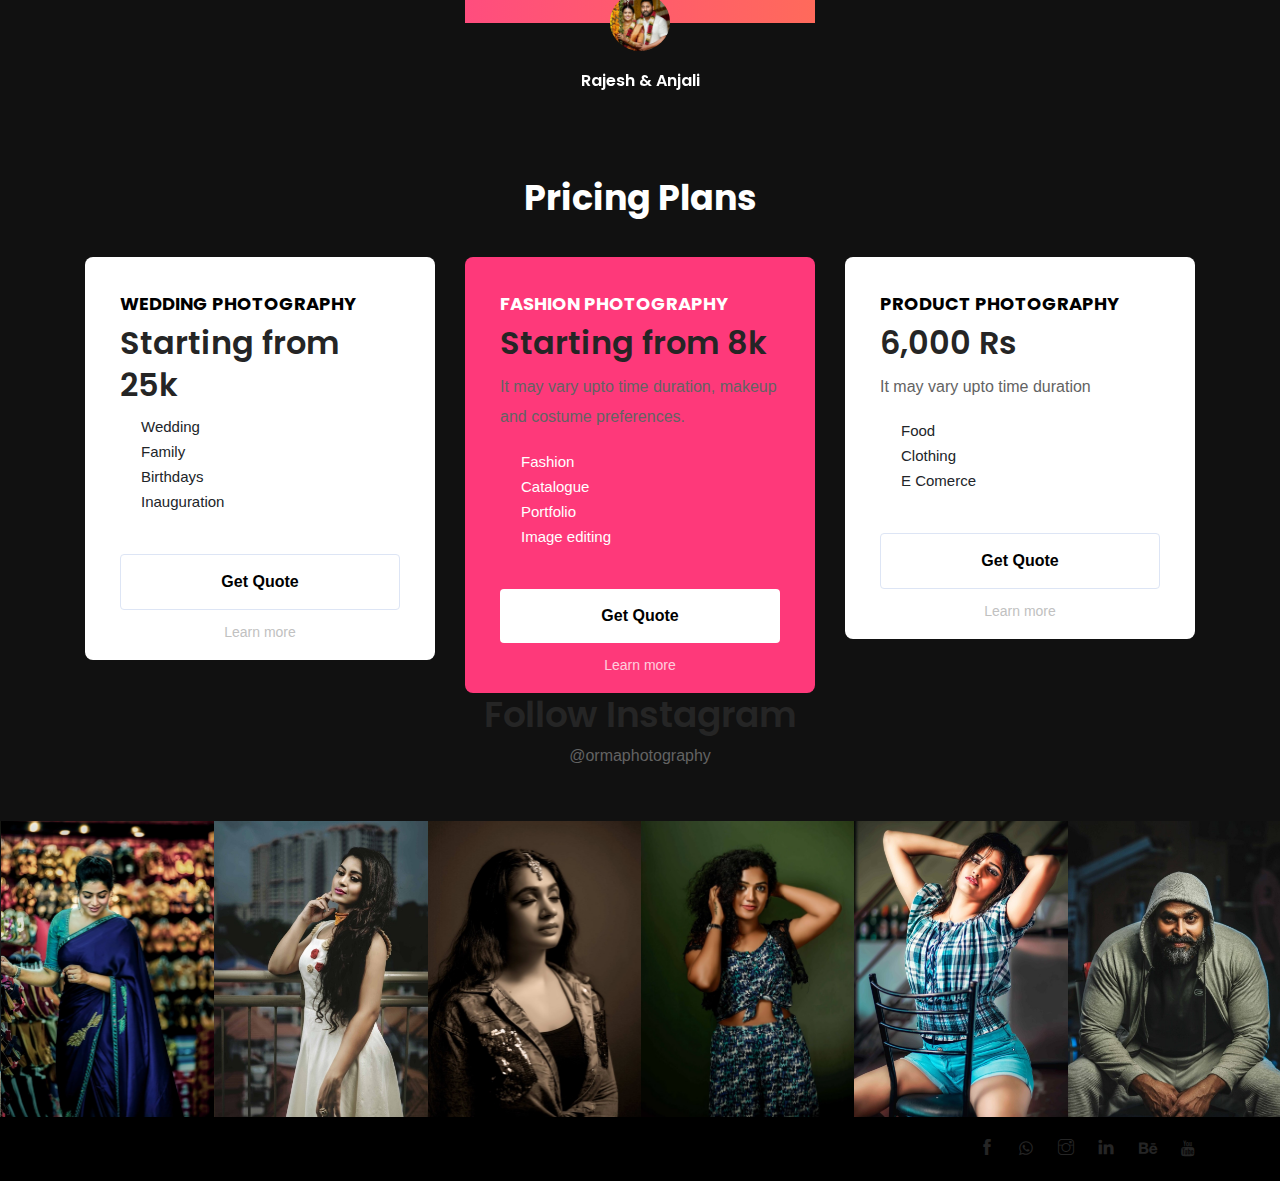
==== commit a5bf9595: "images all commited" ====
--- a/index.html
+++ b/index.html
@@ -108,7 +108,7 @@
     <section class="welcome-area">
         <div class="welcome-slides owl-carousel">
             <!-- Single Slide -->
-            <div class="single-welcome-slide bg-img bg-overlay" style="background-image: url(img/bg-img/wed41.jpeg);">
+            <div class="single-welcome-slide bg-img bg-overlay" style="background-image: url(img/bg-img/wed41ed.jpeg);">
                 <div class="container h-100">
                     <div class="row h-100 align-items-center">
                         <!-- Welcome Text -->
@@ -199,7 +199,7 @@
                           
                       </div> -->
                         <!-- Post Catagory -->
-                        <a href="wedding.html" class="btn post-catagory">wedding</a>
+                        <a href="wedding.html" class="btn post-catagory">Wedding</a>
                         <!-- Post Conetent -->
                         <div class="post-content">
                             <div class="post-meta">
@@ -239,7 +239,7 @@
                         <!-- Post Thumbnail -->
                         <a href="celebraty.html" class="post-thumbnail"><img src="img/bg-img/cel16ed.jpeg" alt=""></a>
                         <!-- Post Catagory -->
-                        <a href="celebraty.html" class="btn post-catagory">CELEBRATY</a>
+                        <a href="celebraty.html" class="btn post-catagory">Celebrity</a>
                         <!-- Post Conetent -->
                         <div class="post-content">
                             <div class="post-meta">
@@ -314,14 +314,14 @@
           <!-- Row -->
           <div class="owl-carousel owl-theme testi5 mt-4 text-center">
             <!-- item -->
-            <!-- <div class="item">
-              <div class="content">“It was incredibly refreshing to work with an agency that focused on our needs as business.”</div>
+            <div class="item">
+              <div class="content">“Thanks a lot Rageesh and Orma photography team for capturing our wedding and pre-wedding ceremonies so beautifully. You have managed to make all our precious moments so memorable. All the pictures have come out stunning and we have received so many compliments. Your talent is commendable. We are more than happy to recommend Orma photography with confidence. Good Job Rageesh!”</div>
               <div class="customer-thumb">
-                <img src="https://www.wrappixel.com/demos/ui-kit/wrapkit/assets/images/testimonial/1.jpg" alt="wrapkit" class="rounded-circle" />
-                <h6 class="text-white mb-0">Erin Wilson</h6>
-                <p>Marketing manager</p>
+                <img src="img/bg-img/test3.jpeg" alt="wrapkit" class="rounded-circle" />
+                <h6 class="text-white mb-0">Rajesh & Anjali</h6>
+                <!-- <p>Marketing manager</p> -->
               </div>
-            </div> -->
+            </div>
             <!-- item -->
             <!-- item -->
             <div class="item">
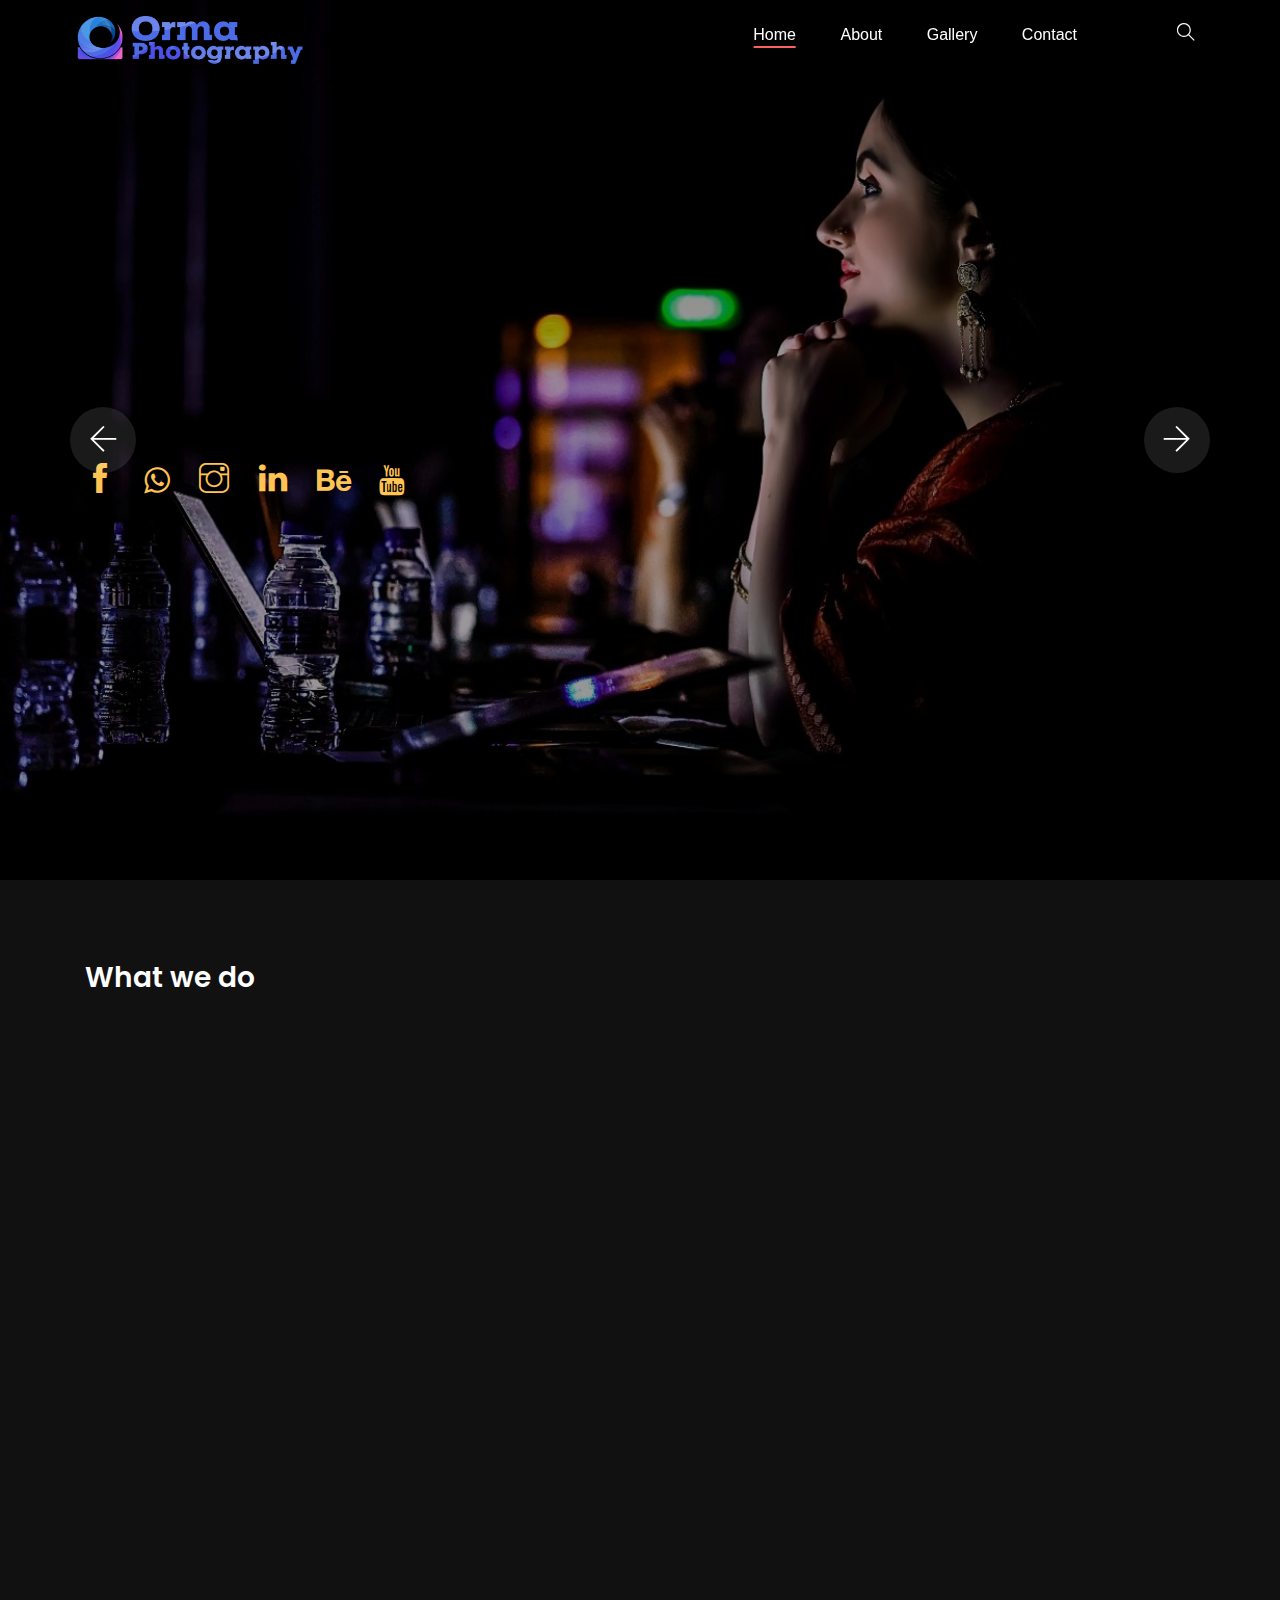
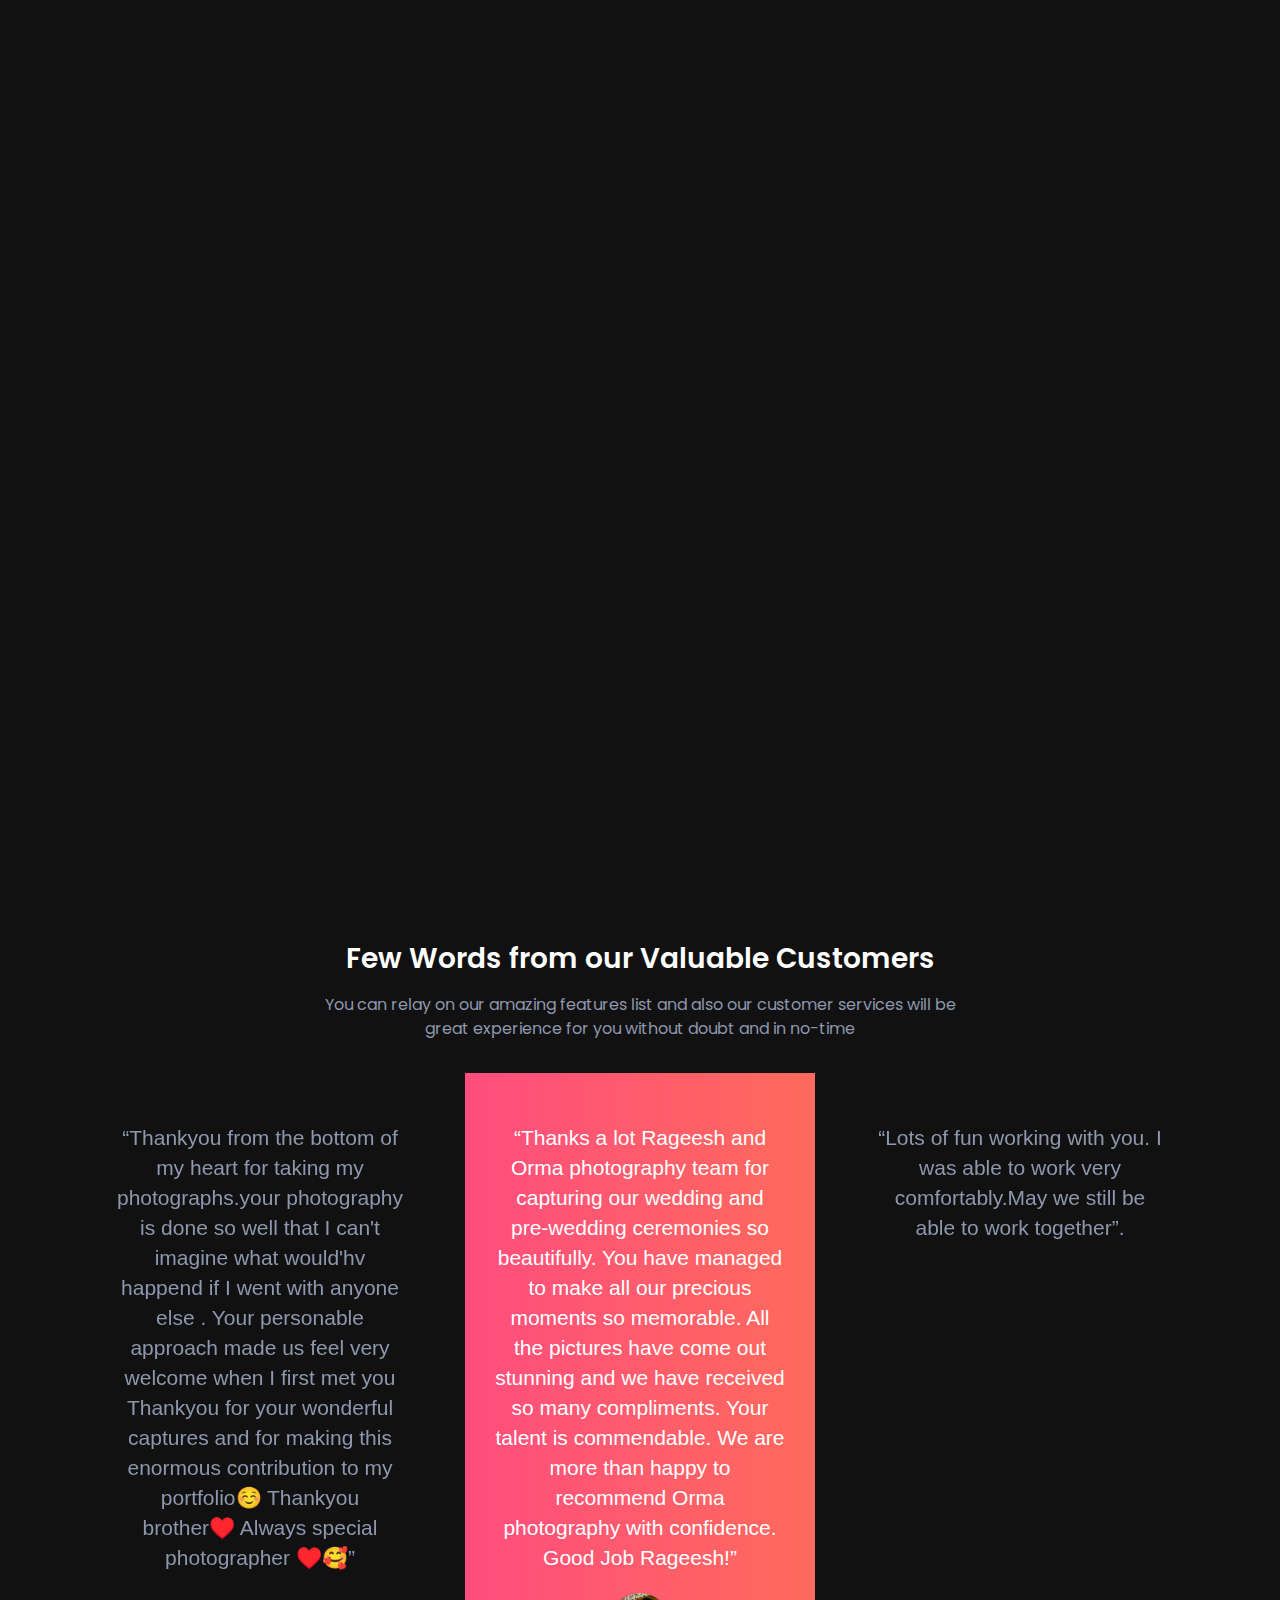
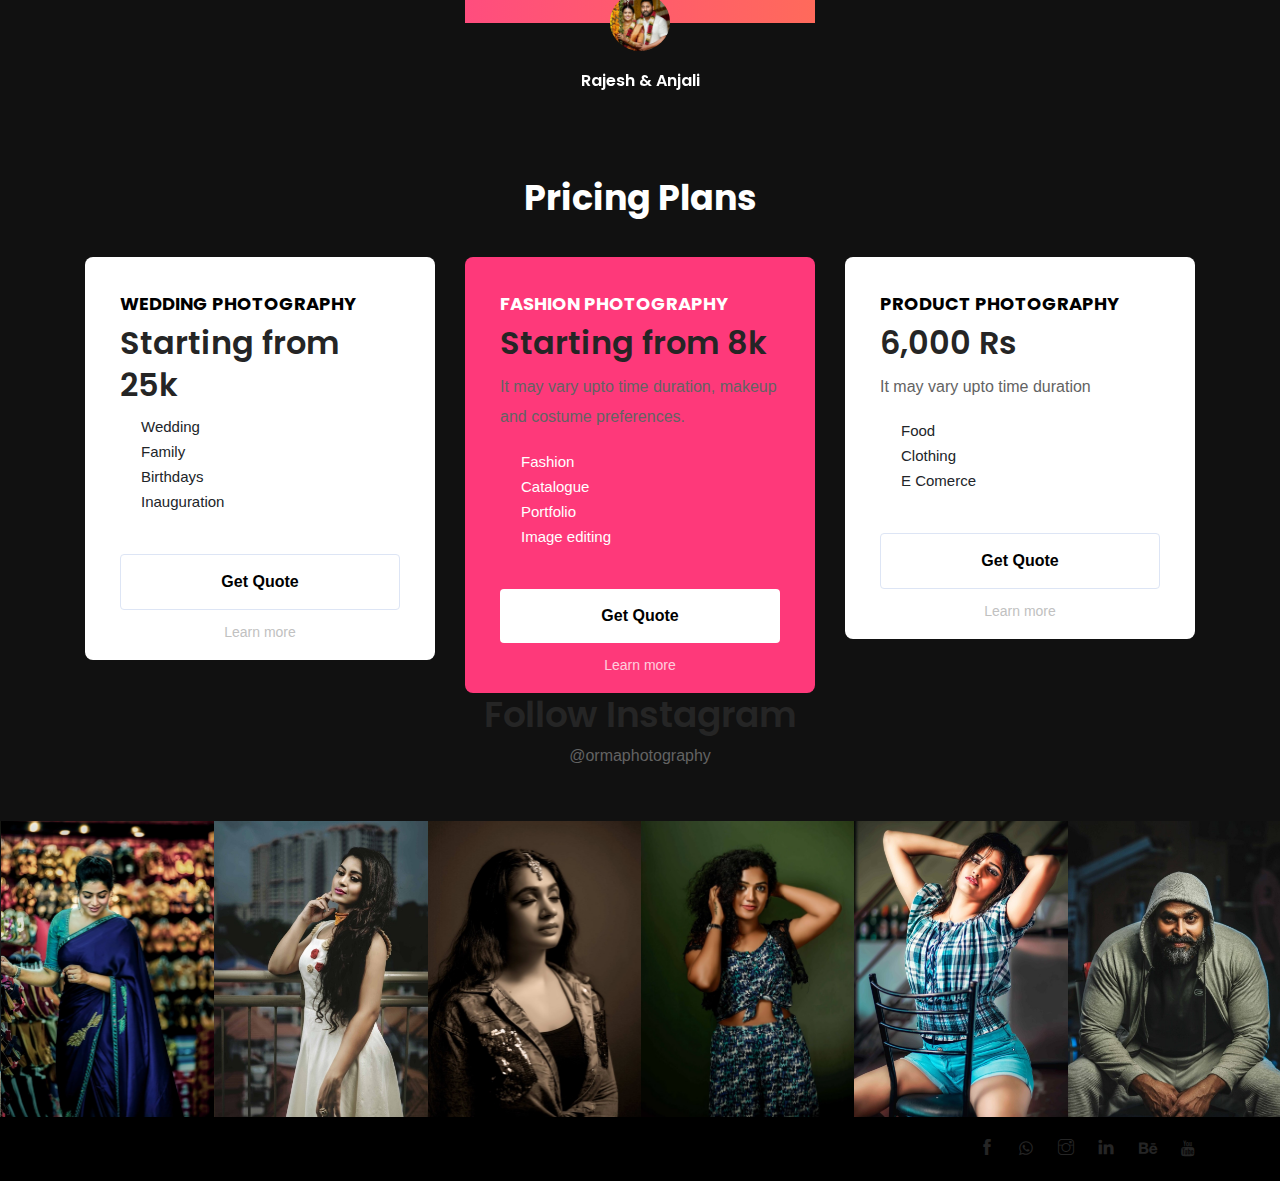
==== commit fe00b490: "first final commit" ====
--- a/index.html
+++ b/index.html
@@ -108,16 +108,16 @@
     <section class="welcome-area">
         <div class="welcome-slides owl-carousel">
             <!-- Single Slide -->
-            <div class="single-welcome-slide bg-img bg-overlay" style="background-image: url(img/bg-img/wed41ed.jpeg);">
+            <div class="single-welcome-slide bg-img bg-overlay" style="background-image: url(img/bg-img/cel10ed.jpeg);">
                 <div class="container h-100">
                     <div class="row h-100 align-items-center">
                         <!-- Welcome Text -->
                         <div class="col-12 col-lg-8 col-xl-6">
                             <div class="welcome-text">
-                                <h2 data-animation="bounceInDown" data-delay="900ms">Hello <br>I'm Jackson</h2>
-                                <p data-animation="bounceInDown" data-delay="500ms">I photograph very instinctively. I see how it is taken like that. I do not follow certain styles, philosophies or teachers.</p>
+                                <!-- <h2 data-animation="bounceInDown" data-delay="900ms">Hello <br>I'm Jackson</h2> -->
+                                <!-- <p data-animation="bounceInDown" data-delay="500ms">I photograph very instinctively. I see how it is taken like that. I do not follow certain styles, philosophies or teachers.</p> -->
                                 <div class="center">
-                                    <div class="social icon" style="font-size: xx-large;">
+                                    <div data-animation="bounceInDown" data-delay="900ms" class="social icon" style="font-size: xx-large;margin-top: 80px;">
                                         <a href="https://www.facebook.com/orma2016/"><i class="ti-facebook" aria-hidden="true"></i></a>
                                         <a href="https://api.whatsapp.com/send?phone=918848964489"><i class="fa fa-whatsapp"></i></a>
                                     <a href="https://www.instagram.com/rageesh_raveendran_photography/"><i class="ti-instagram" aria-hidden="true"></i></a>
@@ -142,29 +142,29 @@
             
 
             <!-- Single Slide -->
-            <div class="single-welcome-slide bg-img bg-overlay" style="background-image: url(img/bg-img/2.jpg);">
+            <div class="single-welcome-slide bg-img bg-overlay" style="background-image: url(img/bg-img/wed45.jpeg);">
                 <div class="container h-100">
                     <div class="row h-100 align-items-center">
                         <!-- Welcome Text -->
                         <div class="col-12 col-lg-8 col-xl-6">
                             <div class="welcome-text">
-                                <h2 data-animation="bounceInUp" data-delay="100ms">Hello <br>I'm Alime</h2>
-                                <p data-animation="bounceInUp" data-delay="500ms">I photograph very instinctively. I see how it is taken like that. I do not follow certain styles, philosophies or teachers.</p>
+                                <!-- <h2 data-animation="bounceInUp" data-delay="100ms">Hello <br>I'm Alime</h2> -->
+                                <!-- <p data-animation="bounceInUp" data-delay="500ms">I photograph very instinctively. I see how it is taken like that. I do not follow certain styles, philosophies or teachers.</p> -->
                                 <!-- <div class="hero-btn-group" data-animation="bounceInUp" data-delay="900ms">
                                     <a href="#" class="btn alime-btn mb-3 mb-sm-0 mr-4">Get a Quote</a>
                                     <a class="hero-mail-contact" href="mailto:hello.alime@gmail.com">hello.alime@gmail.com</a>
                                 </div> -->
                                 
-                                <div class="social icon" style="font-size: xx-large;">
+                                <!-- <div  class="social icon" style="font-size: xx-large;">
                                     <a href="https://www.facebook.com/orma2016/"><i class="ti-facebook" aria-hidden="true"></i></a>
                                     <a href="https://api.whatsapp.com/send?phone=918848964489"><i class="fa fa-whatsapp"></i></a>
                                     <a href="https://www.instagram.com/rageesh_raveendran_photography/"><i class="ti-instagram" aria-hidden="true"></i></a>
                                     <a href="https://www.linkedin.com/in/rageesh-r-1a4379125/"><i class="ti-linkedin" aria-hidden="true"></i></a>
-                                    <!-- <a href="#"><i class="ti-pinterest" aria-hidden="true"></i></a> -->
+                                    
                                     <a href="https://www.behance.net/rageeshraveend"><i class="fa fa-behance" aria-hidden="true"></i></a>
                                     <a href="https://youtube.com/channel/UChE6YQY54NoY6M9nlFp555Q"><i class="fa fa-youtube" aria-hidden="true"></i></a>
 
-                                </div>
+                                </div> -->
                                 <!--Div where the WhatsApp will be rendered-->  
                                 <div id="WAButton"></div>  
 
@@ -334,6 +334,17 @@
             </div>
             <!-- item -->
             <!-- item -->
+            <!-- item -->
+            <div class="item">
+                <div class="content">“We are so happy with the stills and videos... Your team amazingly captured our lovely moments lively... The post wed video was extraordinary..”</div>
+                <div class="customer-thumb">
+                  <img src="img/bg-img/test4.jpeg" alt="wrapkit" class="rounded-circle" />
+                  <h6 class="text-white mb-0">Sujeesh</h6>
+                  <!-- <p>Marketing manager</p> -->
+                </div>
+              </div>
+              <!-- item -->
+            <!-- item -->
             <div class="item">
               <div class="content">“Thankyou from the bottom of my heart for taking my photographs.your photography is done so well that I can't  imagine what would'hv happend if I went with anyone else .
                 Your personable  approach made us feel very welcome when I first met you 
@@ -346,17 +357,7 @@
                 <p>Model / Actress</p>
               </div>
             </div>
-            <!-- item -->
-            <!-- item -->
-            <!-- <div class="item">
-              <div class="content">“It was incredibly refreshing to work with an agency that focused on our needs as business.”</div>
-              <div class="customer-thumb">
-                <img src="https://www.wrappixel.com/demos/ui-kit/wrapkit/assets/images/testimonial/3.jpg" alt="wrapkit" class="rounded-circle" />
-                <h6 class="text-white mb-0">Erin Wilson</h6>
-                <p>Marketing manager</p>
-              </div>
-            </div> -->
-            <!-- item -->
+            
           </div>
         </div>
       </div>
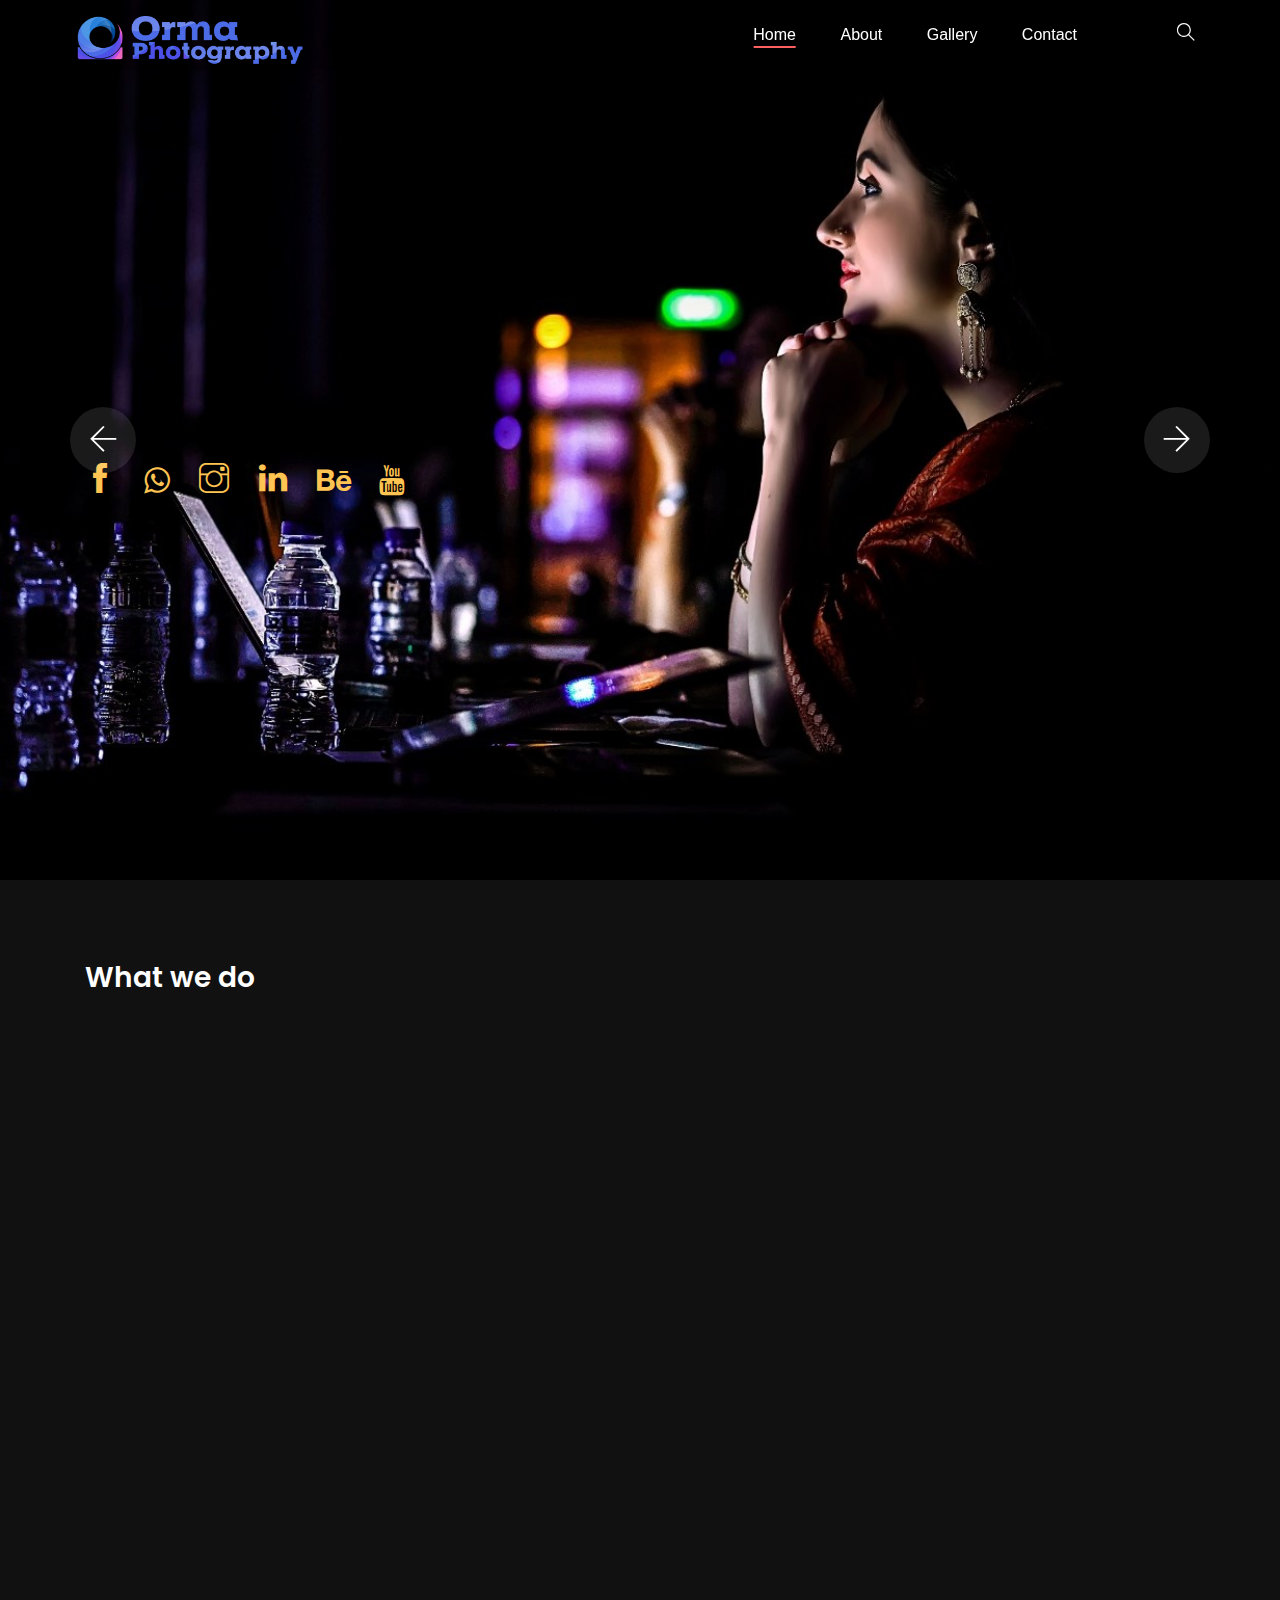
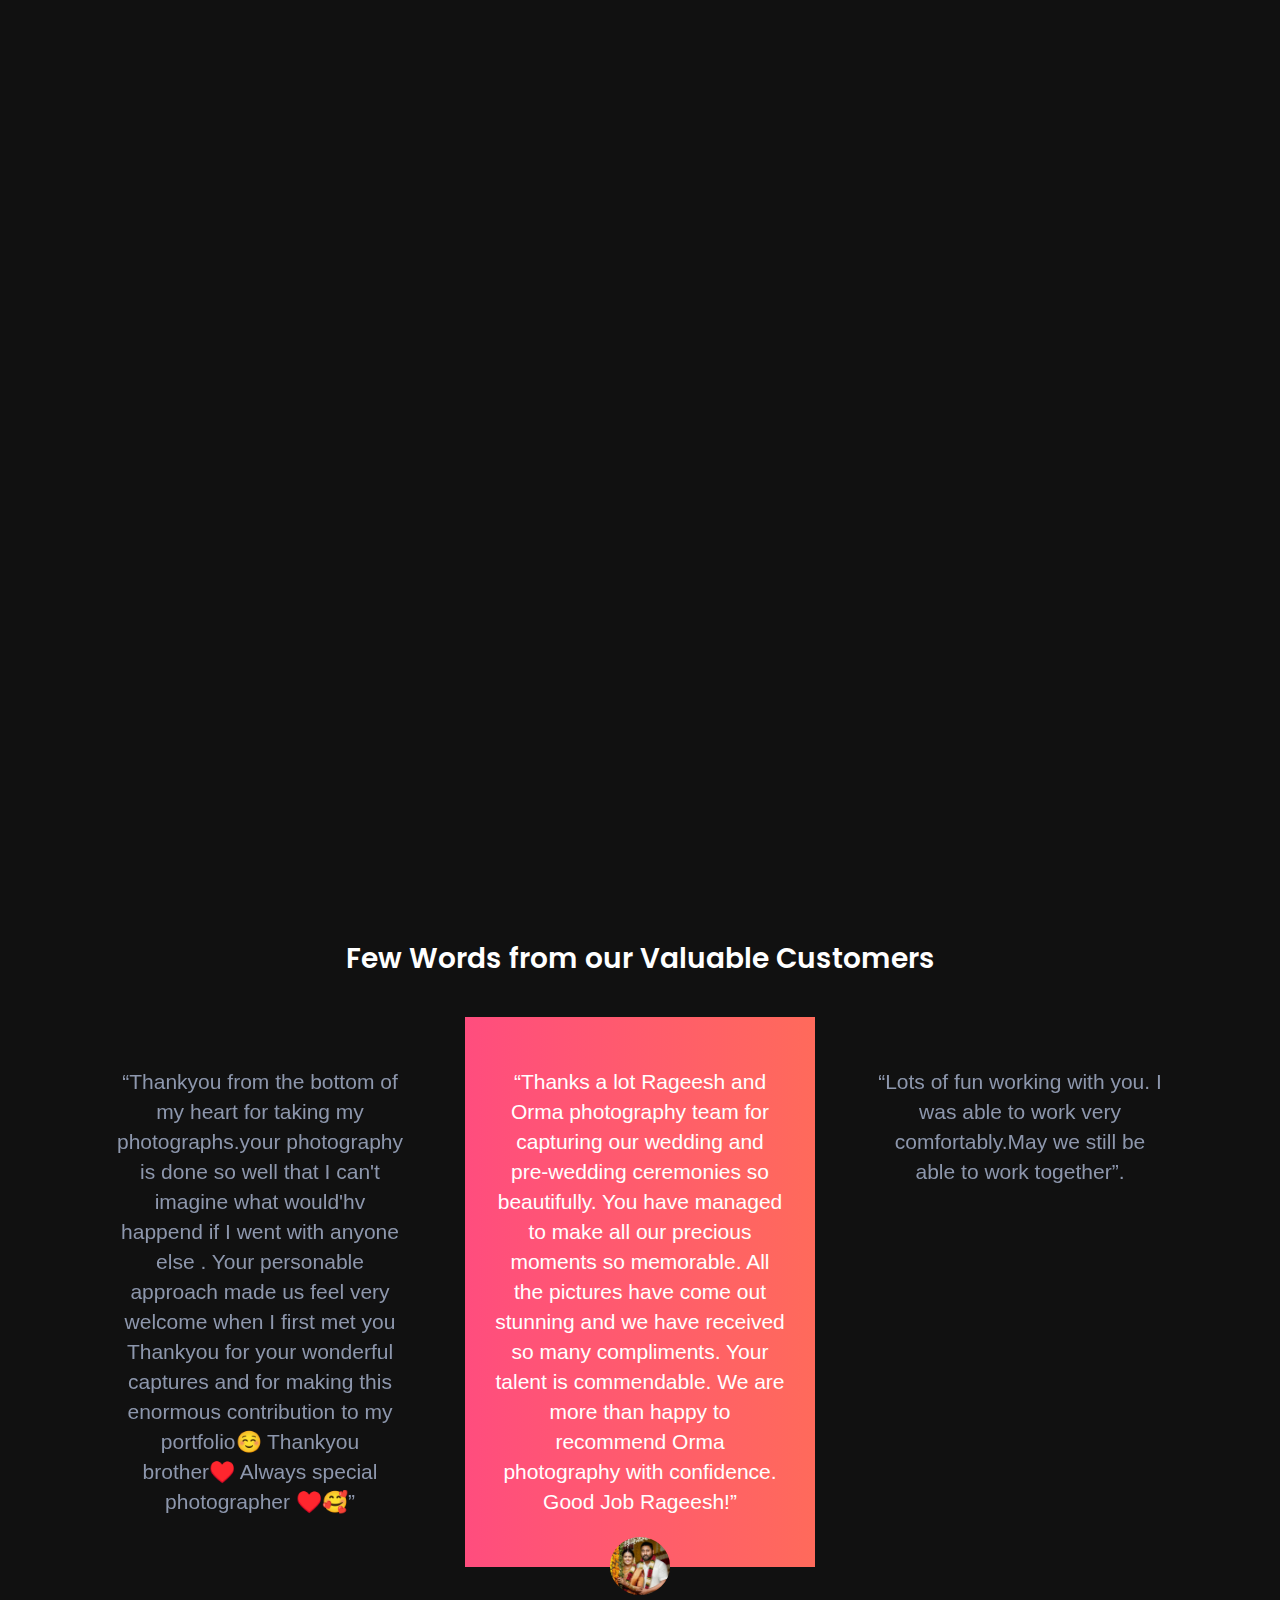
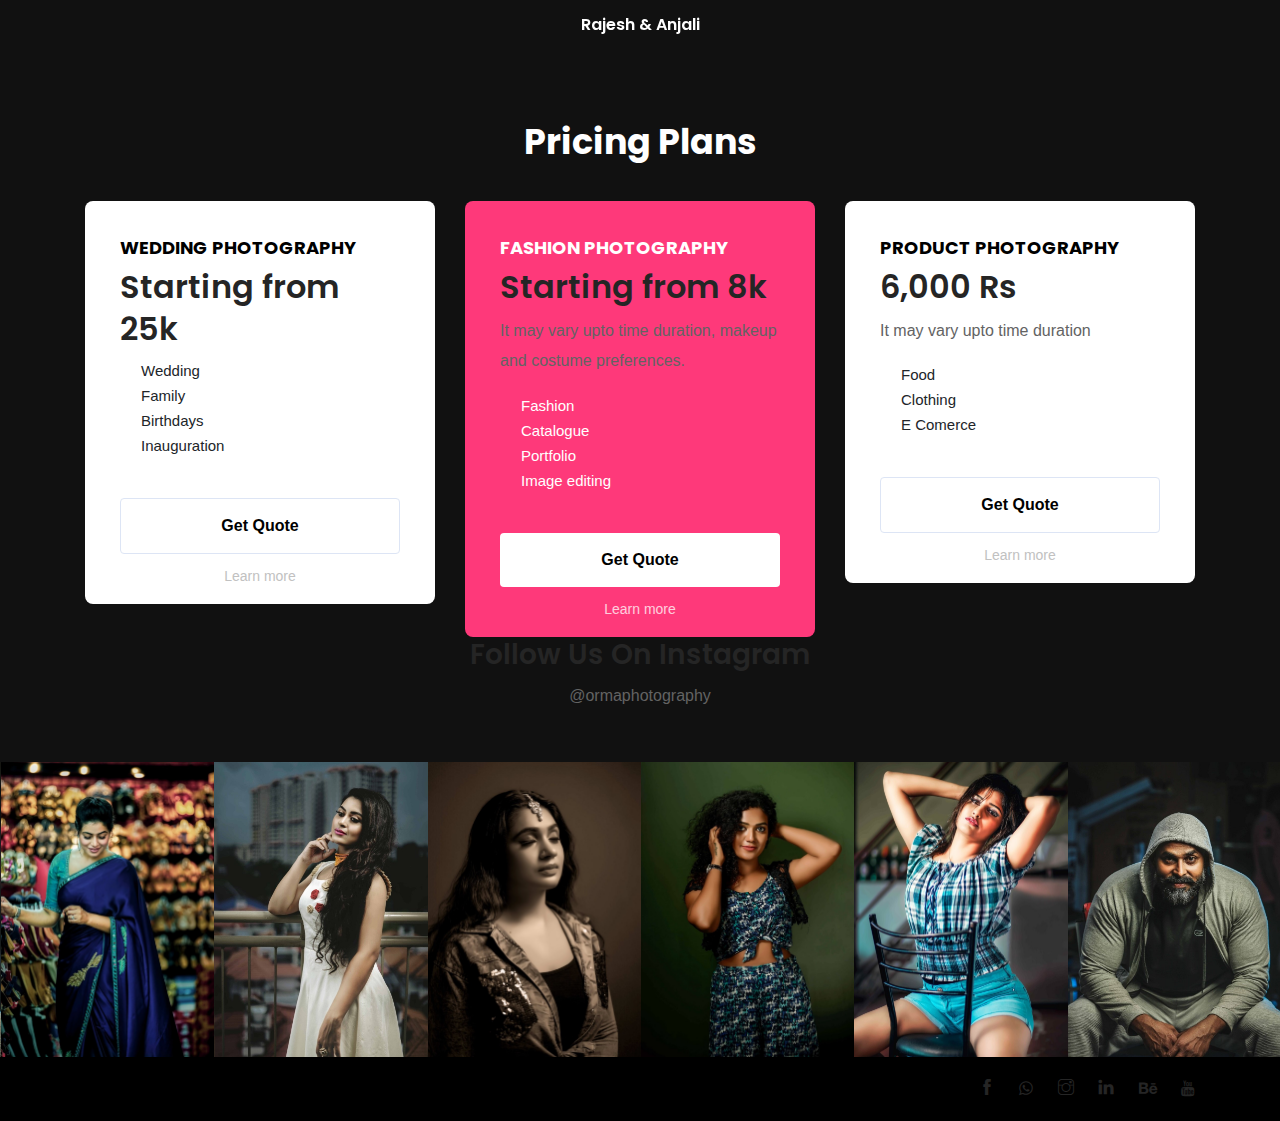
==== commit d29b6e5c: "all final" ====
--- a/index.html
+++ b/index.html
@@ -120,11 +120,11 @@
                                     <div data-animation="bounceInDown" data-delay="900ms" class="social icon" style="font-size: xx-large;margin-top: 80px;">
                                         <a href="https://www.facebook.com/orma2016/"><i class="ti-facebook" aria-hidden="true"></i></a>
                                         <a href="https://api.whatsapp.com/send?phone=918848964489"><i class="fa fa-whatsapp"></i></a>
-                                    <a href="https://www.instagram.com/rageesh_raveendran_photography/"><i class="ti-instagram" aria-hidden="true"></i></a>
-                                    <a href="https://www.linkedin.com/in/rageesh-r-1a4379125/"><i class="ti-linkedin" aria-hidden="true"></i></a>
+                                        <a href="https://www.instagram.com/ormaphotography/"><i class="ti-instagram" aria-hidden="true"></i></a>
+                                        <a href="https://www.linkedin.com/in/rageesh-r-1a4379125/"><i class="ti-linkedin" aria-hidden="true"></i></a>
                                     <!-- <a href="#"><i class="ti-pinterest" aria-hidden="true"></i></a> -->
-                                    <a href="https://www.behance.net/rageeshraveend"><i class="fa fa-behance" aria-hidden="true"></i></a>
-                                    <a href="https://youtube.com/channel/UChE6YQY54NoY6M9nlFp555Q"><i class="fa fa-youtube" aria-hidden="true"></i></a>
+                                        <a href="https://www.behance.net/rageeshraveend"><i class="fa fa-behance" aria-hidden="true"></i></a>
+                                        <a href="https://youtube.com/channel/UChE6YQY54NoY6M9nlFp555Q"><i class="fa fa-youtube" aria-hidden="true"></i></a>
                                     
                                     </div>
                                   </div>
@@ -142,7 +142,7 @@
             
 
             <!-- Single Slide -->
-            <div class="single-welcome-slide bg-img bg-overlay" style="background-image: url(img/bg-img/wed45.jpeg);">
+            <div class="single-welcome-slide bg-img bg-overlay" style="background-image: url(img/bg-img/Home-Banner-1.jpg);">
                 <div class="container h-100">
                     <div class="row h-100 align-items-center">
                         <!-- Welcome Text -->
@@ -308,7 +308,7 @@
           <div class="row justify-content-center">
             <div class="col-md-7 text-center">
               <h3 class="mb-3 text-white">Few Words from our Valuable Customers</h3>
-              <h6 class="subtitle font-weight-normal">You can relay on our amazing features list and also our customer services will be great experience for you without doubt and in no-time</h6>
+              <!-- <h6 class="subtitle font-weight-normal">You can relay on our amazing features list and also our customer services will be great experience for you without doubt and in no-time</h6> -->
             </div>
           </div>
           <!-- Row -->
@@ -471,7 +471,7 @@
         <div class="row">
             <div class="col-12">
                 <div class="section-heading text-center">
-                    <h2>Follow Instagram</h2>
+                    <h3>Follow Us On Instagram</h3>
                    <a href="https://www.instagram.com/ormaphotography/"> <p>@ormaphotography
 
                     </p></a>
--- a/style.css
+++ b/style.css
@@ -106,7 +106,7 @@
     top: 0;
     left: 0;
     z-index: -1;
-    background-color: rgba(0, 0, 0, 0.4); }
+     }
 
 .bg-img {
   background-position: center center !important;
@@ -1366,7 +1366,7 @@
     height: 100%;
     top: 0;
     left: 0;
-    background-color: rgba(0, 0, 0, 0.5);
+    /* background-color: rgba(0, 0, 0, 0.5); */
     content: '';
     z-index: 1; }
   .single-post-area .post-thumbnail {
